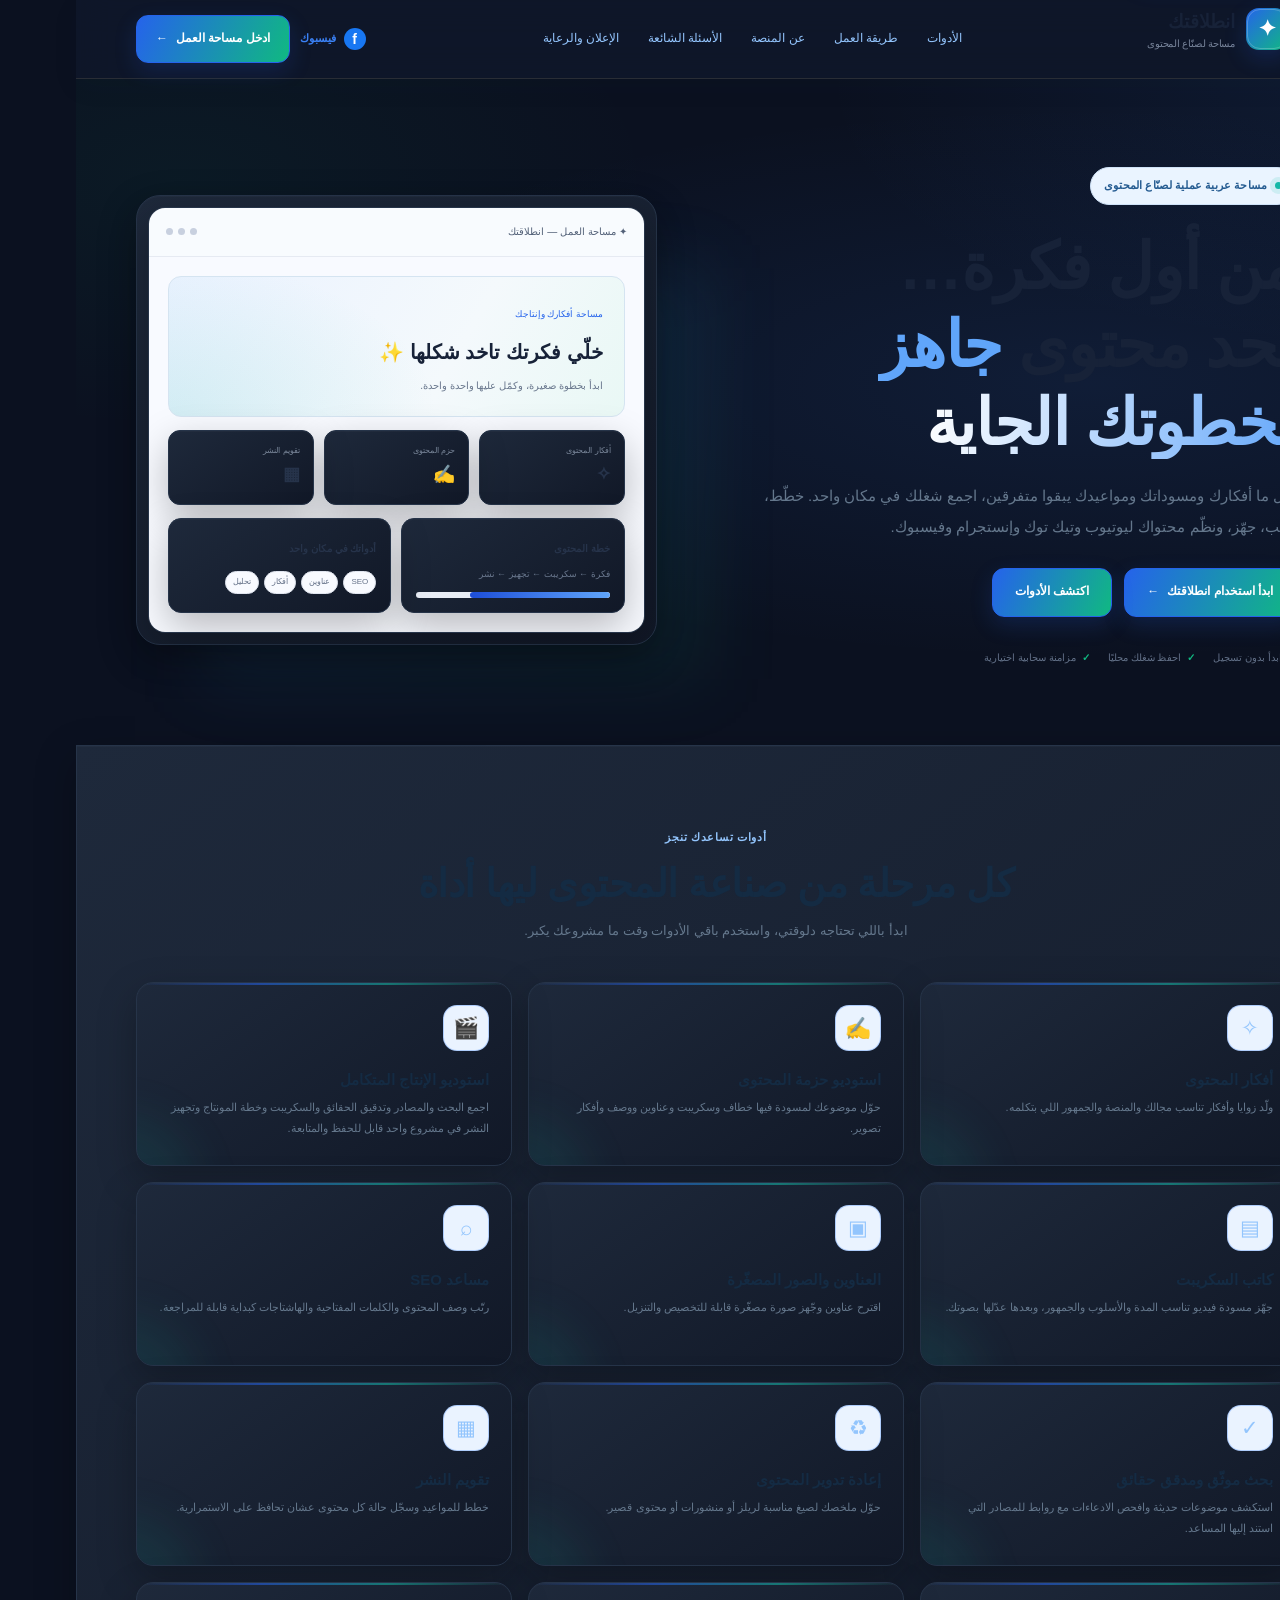
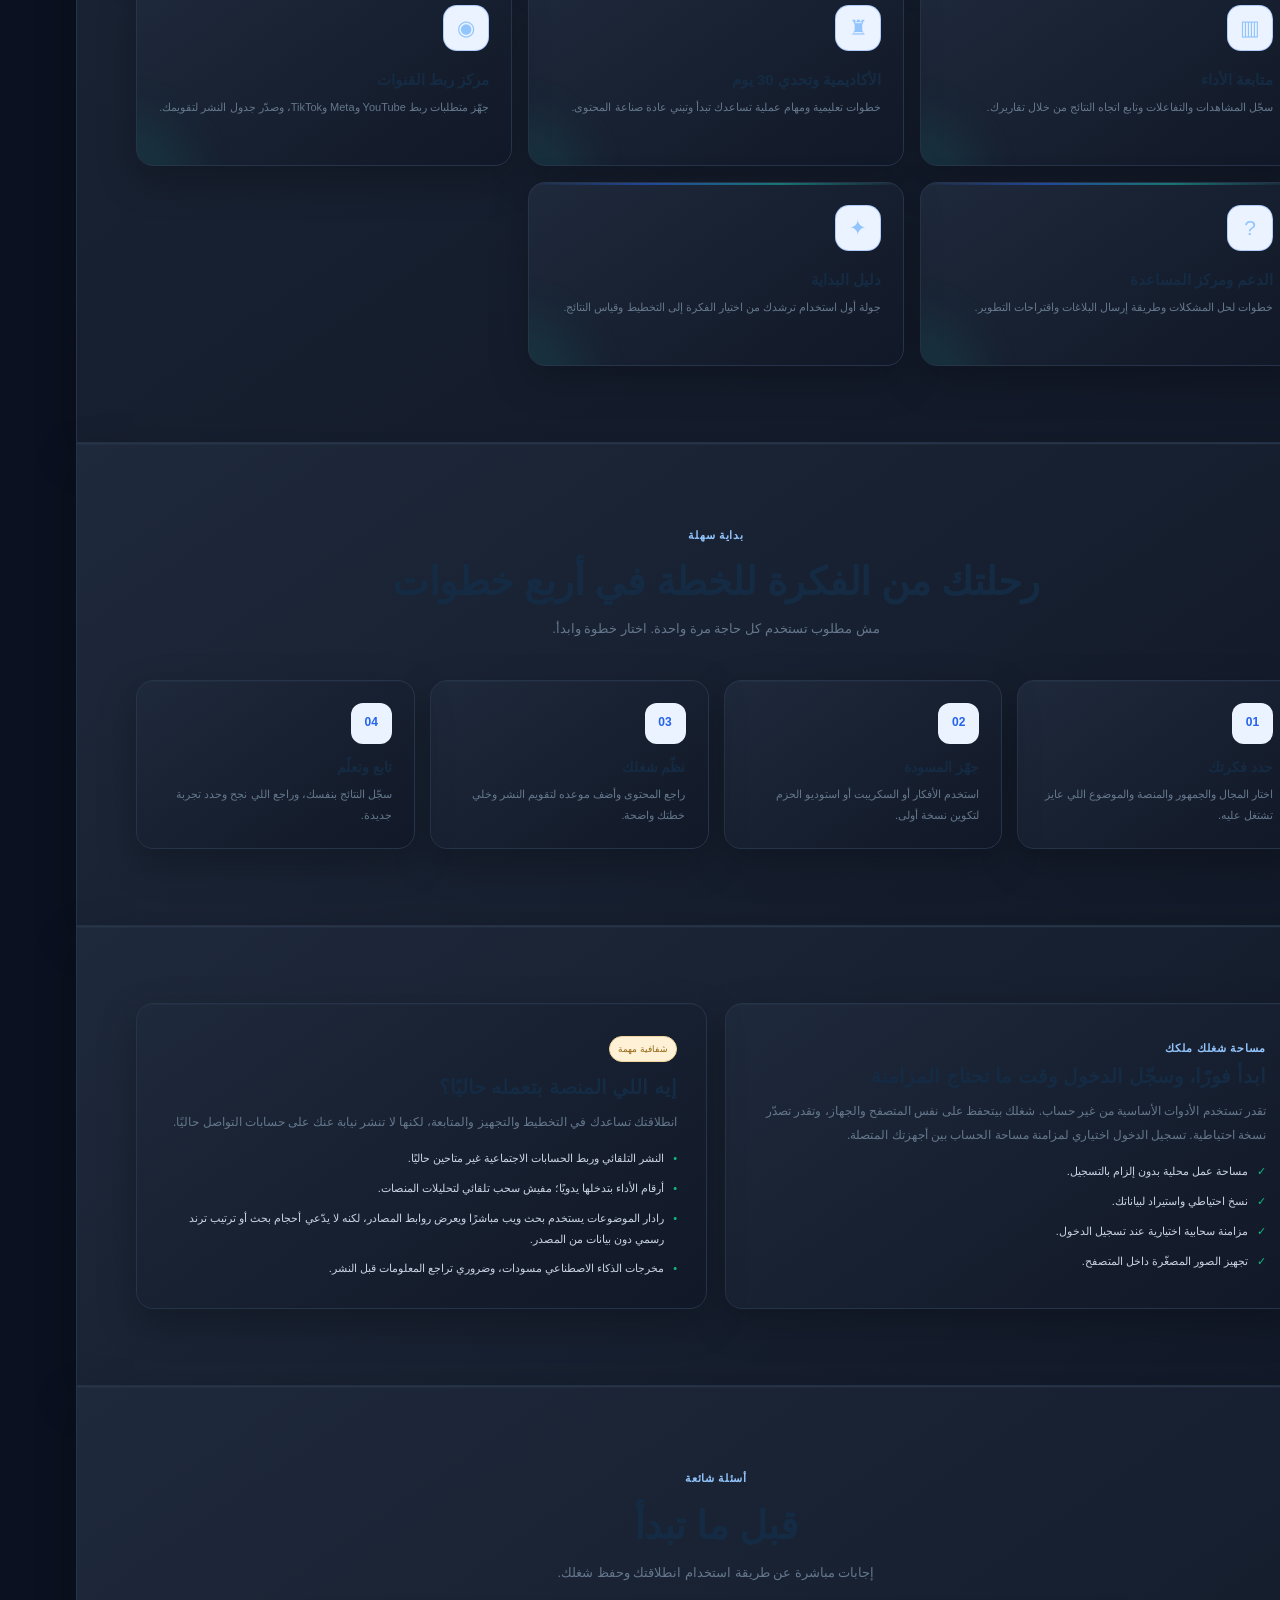
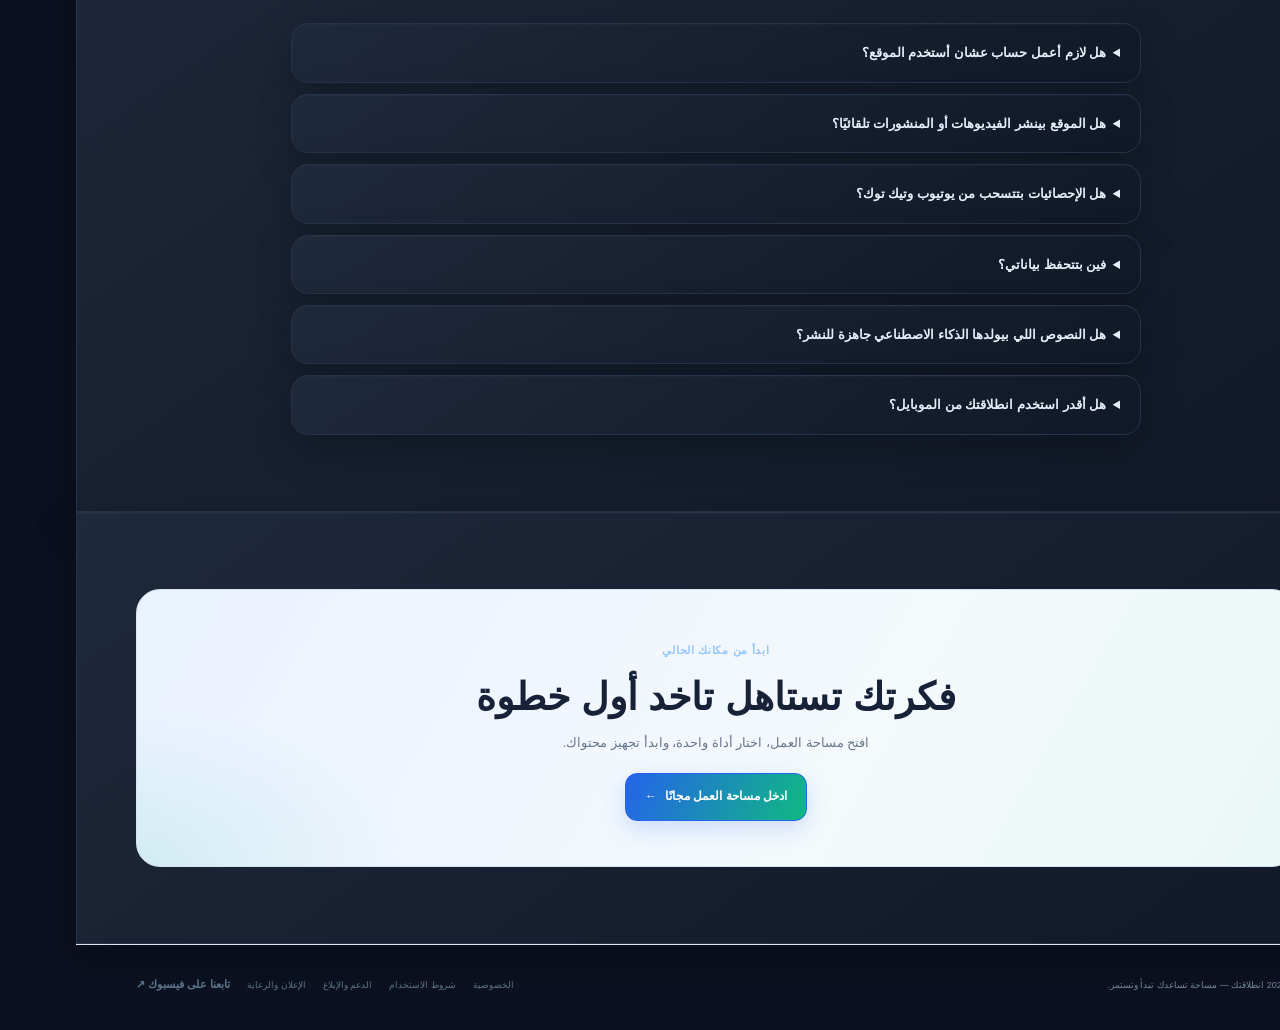
==== index.html @ 11be9b6e "Refresh landing page final blue theme stylesheet" ====
<!doctype html>
<html lang="ar" dir="rtl">
<head>
<meta charset="utf-8">
<meta name="viewport" content="width=device-width,initial-scale=1">
<meta name="theme-color" content="#0B1120">
<meta name="description" content="انطلاقتك منصة وأدوات عربية لصنّاع المحتوى: توليد أفكار يوتيوب وتيك توك، كتابة السكريبتات، تجهيز العناوين وSEO، وتنظيم تقويم النشر ومتابعة الأداء.">
<title>انطلاقتك | أدوات صناعة المحتوى بالعربي لليوتيوب وتيك توك</title>
<link rel="canonical" href="https://sasa-antilaqatuk.github.io/entelaqtak/">
<link rel="icon" type="image/svg+xml" href="./favicon.svg">
<link rel="apple-touch-icon" href="./app-icon.svg">
<link rel="manifest" href="./manifest.webmanifest">
<meta name="robots" content="index,follow,max-image-preview:large">
<meta name="referrer" content="strict-origin-when-cross-origin">
<meta property="og:type" content="website">
<meta property="og:site_name" content="انطلاقتك">
<meta property="og:title" content="انطلاقتك | مساحة واحدة لصناعة محتوى أفضل">
<meta property="og:description" content="من أول فكرة لحد خطة محتوى واضحة — أدوات عربية تساعدك تخطط وتكتب وتنظم شغلك.">
<meta property="og:url" content="https://sasa-antilaqatuk.github.io/entelaqtak/">
<meta property="og:locale" content="ar_AR">
<meta name="twitter:card" content="summary">
<meta name="twitter:title" content="انطلاقتك | مساحة واحدة لصناعة محتوى أفضل">
<meta name="twitter:description" content="خطط، اكتب، جهّز، ونظّم محتواك في مساحة عمل عربية واحدة.">
<script type="application/ld+json">
{
  "@context":"https://schema.org",
  "@type":"SoftwareApplication",
  "name":"انطلاقتك",
  "alternateName":"Entelaqtak",
  "sameAs":["https://www.facebook.com/profile.php?id=61596964071145"],
  "applicationCategory":"MultimediaApplication",
  "operatingSystem":"Any",
  "inLanguage":"ar",
  "url":"https://sasa-antilaqatuk.github.io/entelaqtak/",
  "description":"مساحة عمل عربية لتخطيط المحتوى وكتابة المسودات وتجهيز العناوين وتنظيم النشر ومتابعة الأداء.",
  "featureList":["أفكار المحتوى","استوديو الإنتاج المتكامل","كتابة السكريبتات","استوديو حزم المحتوى","العناوين والصور المصغّرة","مساعد SEO","تقويم النشر","متابعة الأداء","نسخ احتياطية ومزامنة اختيارية","مركز ربط القنوات وإرشادات التكامل","تصدير تقويم المحتوى","دليل بداية تفاعلي ومركز مساعدة"]
}
</script>
<script type="application/ld+json">
{
  "@context":"https://schema.org",
  "@type":"WebSite",
  "name":"انطلاقتك",
  "alternateName":"Entelaqtak",
  "url":"https://sasa-antilaqatuk.github.io/entelaqtak/",
  "inLanguage":"ar",
  "description":"أدوات عربية لصنّاع المحتوى لتخطيط الأفكار وكتابة السكريبتات وتجهيز المحتوى وتنظيم النشر."
}
</script>
<script type="application/ld+json">
{
  "@context": "https://schema.org",
  "@type": "FAQPage",
  "mainEntity": [
    {
      "@type": "Question",
      "name": "هل لازم أعمل حساب عشان أستخدم الموقع؟",
      "acceptedAnswer": {
        "@type": "Answer",
        "text": "لا. تقدر تبدأ باستخدام الأدوات الأساسية بدون تسجيل. الحساب اختياري للمزامنة السحابية."
      }
    },
    {
      "@type": "Question",
      "name": "هل الموقع بينشر الفيديوهات أو المنشورات تلقائيًا؟",
      "acceptedAnswer": {
        "@type": "Answer",
        "text": "لا، النشر التلقائي وربط الحسابات الاجتماعية غير متاحين حاليًا. الموقع يساعدك تجهز المحتوى وتنظم مواعيده، وبعدها تنشر من منصتك بنفسك."
      }
    },
    {
      "@type": "Question",
      "name": "هل الإحصائيات بتتسحب من يوتيوب وتيك توك؟",
      "acceptedAnswer": {
        "@type": "Answer",
        "text": "لا حاليًا. أرقام المشاهدات والتفاعل بتدخلها يدويًا داخل لوحة متابعة الأداء."
      }
    },
    {
      "@type": "Question",
      "name": "فين بتتحفظ بياناتي؟",
      "acceptedAnswer": {
        "@type": "Answer",
        "text": "بدون تسجيل دخول، تُحفظ بيانات مساحة العمل على المتصفح والجهاز الحالي. عند تسجيل الدخول تتاح المزامنة السحابية لمساحة الحساب. احتفظ بنسخة احتياطية دورية."
      }
    },
    {
      "@type": "Question",
      "name": "هل النصوص اللي بيولدها الذكاء الاصطناعي جاهزة للنشر؟",
      "acceptedAnswer": {
        "@type": "Answer",
        "text": "اعتبرها مسودات تساعدك تبدأ. راجع الحقائق والمصادر وخصص الأسلوب قبل النشر."
      }
    },
    {
      "@type": "Question",
      "name": "هل أقدر استخدم انطلاقتك من الموبايل؟",
      "acceptedAnswer": {
        "@type": "Answer",
        "text": "أيوه، الواجهة متجاوبة مع الشاشات الصغيرة، والتطبيق قابل للتثبيت من المتصفح المتوافق."
      }
    }
  ]
}
</script>
<style>
:root{color-scheme:dark;--bg:#0B1120;--surface:#111827;--surface2:#1E293B;--line:#263449;--text:#f2f5fc;--muted:#9aa9bd;--purple:#3B82F6;--mint:#10B981;--blue:#60A5FA;--shadow:0 24px 70px #02061280}
*{box-sizing:border-box}
html{scroll-behavior:smooth;scroll-padding-top:86px}
body{margin:0;background:radial-gradient(900px 500px at 85% -10%,#10B9811a,transparent 65%),radial-gradient(700px 480px at 0 35%,#3B82F618,transparent 70%),var(--bg);color:var(--text);font-family:Tahoma,Arial,sans-serif;line-height:1.8}
a{color:inherit;text-decoration:none}
a:focus-visible,button:focus-visible,summary:focus-visible{outline:2px solid var(--mint);outline-offset:4px}
.skip-link{position:absolute;top:8px;right:8px;z-index:100;padding:10px 14px;border-radius:10px;background:var(--mint);color:#101827;font-weight:800;transform:translateY(-160%);transition:transform .15s}
.skip-link:focus{transform:translateY(0)}

.wrap{width:min(1160px,calc(100% - 40px));margin:auto}
.site-header{position:sticky;top:0;z-index:20;background:#0B1120dd;backdrop-filter:blur(18px);border-bottom:1px solid #ffffff12}
.header-inner{height:76px;display:flex;align-items:center;justify-content:space-between;gap:20px}
.brand{display:flex;align-items:center;gap:11px;font-weight:800;font-size:19px;white-space:nowrap}
.brand-mark{display:grid;place-items:center;width:42px;height:42px;border-radius:14px;background:linear-gradient(135deg,var(--purple),var(--mint));color:#11182a;font-size:22px;box-shadow:0 9px 25px #10B98128}
.brand small{display:block;font-size:10px;color:var(--muted);font-weight:500;margin-top:-5px}
.nav{display:flex;align-items:center;gap:25px;color:#c5cde0;font-size:12px}
.nav a:hover{color:var(--mint)}
.header-actions{display:flex;align-items:center;gap:10px}
.facebook{display:inline-flex;align-items:center;gap:8px;color:#c9c1ff;font-size:11px;font-weight:700;white-space:nowrap}
.facebook-mark{display:grid;place-items:center;width:22px;height:22px;border-radius:50%;background:#1877f2;color:#fff;font:bold 14px Arial}
.btn{display:inline-flex;align-items:center;justify-content:center;gap:8px;border:1px solid transparent;border-radius:12px;padding:12px 19px;font-size:12px;font-weight:800;transition:.2s;cursor:pointer}
.btn-primary{background:linear-gradient(120deg,var(--purple),var(--mint));color:#101827;box-shadow:0 10px 28px #3B82F62b}
.btn-primary:hover{transform:translateY(-2px);filter:brightness(1.06)}
.btn-secondary{border-color:#526080;background:#ffffff08;color:#eef2ff}
.btn-secondary:hover{border-color:var(--mint);background:#10B98110}
.menu-toggle{display:none;border:1px solid var(--line);border-radius:10px;background:#ffffff08;color:white;padding:8px 11px;font-size:18px}
.hero{padding:76px 0 54px}
.hero-grid{display:grid;grid-template-columns:1.05fr .95fr;gap:52px;align-items:center}
.eyebrow{display:inline-flex;align-items:center;gap:8px;padding:6px 11px;border:1px solid #10B98144;background:#10B98110;border-radius:99px;color:#9cebdc;font-size:11px;font-weight:700}
.pulse{width:7px;height:7px;background:var(--mint);border-radius:50%;box-shadow:0 0 0 5px #10B9811d}
h1{font-size:clamp(34px,5vw,58px);line-height:1.28;letter-spacing:-1.2px;margin:19px 0 15px}
h1 span{background:linear-gradient(100deg,#BFDBFE,#10B981);background-clip:text;-webkit-background-clip:text;color:transparent}
.hero-copy{max-width:590px;color:#b8c4d9;font-size:15px;margin:0 0 25px}
.hero-actions{display:flex;gap:11px;flex-wrap:wrap}
.hero-points{display:flex;gap:15px;flex-wrap:wrap;margin-top:22px;color:#aebbd0;font-size:10px}
.hero-points span{display:flex;align-items:center;gap:6px}
.check{color:var(--mint);font-weight:bold}
.preview-shell{position:relative;padding:13px;border:1px solid #7180a044;border-radius:24px;background:linear-gradient(145deg,#ffffff12,#ffffff04);box-shadow:var(--shadow);transform:rotate(-1deg)}
.preview-shell:before{content:"";position:absolute;inset:16% -10% -8% 12%;background:linear-gradient(135deg,#3B82F62b,#3B82F61a);filter:blur(35px);z-index:-1}
.preview-window{overflow:hidden;border:1px solid #435174;border-radius:16px;background:#0e172a}
.preview-top{display:flex;align-items:center;justify-content:space-between;padding:13px 15px;border-bottom:1px solid #ffffff12;color:#c6d0e2;font-size:10px}
.window-dots{display:flex;gap:5px}.window-dots i{width:7px;height:7px;border-radius:50%;background:#64718d}
.preview-content{padding:17px}
.preview-welcome{padding:17px;border:1px solid #7f79d655;border-radius:13px;background:linear-gradient(120deg,#3B82F62b,#3B82F60c)}
.preview-welcome small{color:#bcb3ff;font-size:9px}.preview-welcome b{display:block;font-size:17px;margin:7px 0}.preview-welcome p{color:#b5c2d7;font-size:10px;margin:0}
.preview-stats{display:grid;grid-template-columns:repeat(3,1fr);gap:8px;margin:10px 0}
.preview-stat{border:1px solid #34415e;border-radius:10px;padding:10px;background:#ffffff05}
.preview-stat small{display:block;color:#9daac2;font-size:8px}.preview-stat b{font-size:18px}
.preview-lower{display:grid;grid-template-columns:1fr 1fr;gap:9px}
.preview-card{padding:12px;border:1px solid #34415e;border-radius:11px;background:#ffffff05}
.preview-card b{font-size:10px}.preview-card p{font-size:9px;color:#aab6cc;margin:5px 0 0}
.fake-line{height:6px;background:#293550;border-radius:10px;margin-top:9px;overflow:hidden}.fake-line i{display:block;width:72%;height:100%;background:linear-gradient(90deg,var(--purple),var(--mint));border-radius:10px}
.preview-tags{display:flex;gap:5px;flex-wrap:wrap;margin-top:10px}
.preview-tags span{padding:3px 7px;border:1px solid #495775;border-radius:20px;color:#b7c3d8;font-size:8px}
.section{padding:62px 0}
.section-soft{background:linear-gradient(180deg,transparent,#ffffff04,transparent);border-top:1px solid #ffffff0b;border-bottom:1px solid #ffffff0b}
.section-head{text-align:center;max-width:710px;margin:0 auto 30px}
.kicker{color:#a69bff;font-size:10px;font-weight:800;letter-spacing:.4px}
h2{font-size:clamp(24px,3.5vw,35px);line-height:1.4;margin:7px 0}
.section-head p{color:var(--muted);font-size:12px;margin:7px 0 0}
.features{display:grid;grid-template-columns:repeat(3,1fr);gap:13px}
.feature{min-height:170px;padding:19px;border:1px solid var(--line);border-radius:16px;background:linear-gradient(145deg,#1a2540aa,#121b30);transition:.2s}
.feature:hover{transform:translateY(-3px);border-color:#7782b2}
.feature-icon{width:39px;height:39px;display:grid;place-items:center;border-radius:12px;background:#3B82F620;color:#c2baff;font-size:19px}
.feature h3{font-size:14px;margin:11px 0 4px}
.feature p{font-size:10px;line-height:1.9;color:#aab6cc;margin:0}
.steps{display:grid;grid-template-columns:repeat(4,1fr);gap:12px;counter-reset:step}
.step{padding:19px;border:1px solid var(--line);border-radius:15px;background:#ffffff05;counter-increment:step}
.step:before{content:"0" counter(step);display:grid;place-items:center;width:35px;height:35px;border-radius:10px;background:#10B9811a;color:#8de9d6;font-size:11px;font-weight:800}
.step h3{font-size:13px;margin:11px 0 4px}.step p{font-size:10px;color:var(--muted);margin:0}
.split{display:grid;grid-template-columns:1fr 1fr;gap:18px;align-items:stretch}
.info-panel{padding:25px;border:1px solid var(--line);border-radius:18px;background:linear-gradient(145deg,#1b2742,#121b30)}
.info-panel h3{font-size:17px;margin:0 0 8px}
.info-panel p{font-size:11px;color:#b5c1d6;margin:0 0 13px}
.info-list{display:grid;gap:9px;margin-top:14px}
.info-list div{display:flex;gap:9px;align-items:flex-start;color:#c8d2e2;font-size:10px}
.info-list i{font-style:normal;color:var(--mint)}
.caution{border-color:#3B82F655;background:linear-gradient(145deg,#282348,#151f34)}
.caution .caution-label{display:inline-block;color:#f0d69a;background:#e8b94b18;border:1px solid #e8b94b44;border-radius:30px;padding:4px 8px;font-size:9px;margin-bottom:10px}
.faq{max-width:850px;margin:auto;display:grid;gap:9px}
.faq details{border:1px solid var(--line);border-radius:13px;background:#ffffff05;padding:14px 17px}
.faq summary{font-size:12px;font-weight:800;cursor:pointer}
.faq p{font-size:10px;color:#94A3B8;margin:9px 0 0}
.final-cta{padding:34px;border:1px solid #7e79d866;border-radius:22px;background:radial-gradient(400px 200px at 0 100%,#10B9811f,transparent 70%),linear-gradient(120deg,#28234b,#172640);text-align:center}
.final-cta p{color:#bdc8da;font-size:11px;margin:6px 0 18px}
.footer{padding:25px 0 30px;border-top:1px solid #ffffff12;color:#8997b1;font-size:9px}
.footer-inner{display:flex;justify-content:space-between;align-items:center;gap:15px;flex-wrap:wrap}
.footer-links{display:flex;align-items:center;gap:14px;flex-wrap:wrap}
.footer-links a:hover{color:var(--mint)}
@media(max-width:900px){.hero-grid{gap:27px}.nav{gap:14px}.features{grid-template-columns:repeat(2,1fr)}.steps{grid-template-columns:repeat(2,1fr)}}
@media(max-width:700px){
 .wrap{width:min(100% - 28px,600px)}.header-inner{height:67px}.menu-toggle{display:block}
 .nav{display:none;position:absolute;top:66px;right:14px;left:14px;padding:13px;border:1px solid var(--line);border-radius:14px;background:#111a2eeF;box-shadow:var(--shadow);flex-direction:column;align-items:stretch;gap:0}
 .nav.open{display:flex}.nav a{padding:9px 7px}.header-actions .facebook span:last-child{display:none}
 .hero{padding:45px 0 35px}.hero-grid{grid-template-columns:1fr}.hero-copy{font-size:13px}
 .preview-shell{max-width:540px;width:100%;margin:7px auto 0;transform:none}
 .section{padding:46px 0}.features{grid-template-columns:1fr 1fr;gap:8px}.feature{padding:14px;min-height:165px}
 .split{grid-template-columns:1fr}.final-cta{padding:25px 17px}
}
@media(max-width:430px){.features,.steps{grid-template-columns:1fr}.hero-actions .btn{width:100%}.hero-points{gap:9px}.preview-stats{gap:5px}.preview-stat{padding:8px}.preview-stat b{font-size:15px}}
@media(prefers-reduced-motion:reduce){*,*::before,*::after{scroll-behavior:auto!important;transition-duration:.01ms!important;animation-duration:.01ms!important}}
</style>
 <link rel="stylesheet" href="./design-system.css?v=20261120-dark-blue-4">
</head>
<body>
<a class="skip-link" href="#main-content">تخطي إلى المحتوى الرئيسي</a>
<header class="site-header">
 <div class="wrap header-inner">
  <a class="brand" href="./" aria-label="انطلاقتك - الرئيسية"><span class="brand-mark" aria-hidden="true">✦</span><span>انطلاقتك<small>مساحة لصنّاع المحتوى</small></span></a>
  <nav class="nav" id="siteNav" aria-label="التنقل الرئيسي">
   <a href="#tools">الأدوات</a><a href="#how">طريقة العمل</a><a href="#about">عن المنصة</a><a href="#faq">الأسئلة الشائعة</a><a href="./advertise.html">الإعلان والرعاية</a>
  </nav>
  <div class="header-actions">
   <a class="facebook" href="https://www.facebook.com/profile.php?id=61596964071145" target="_blank" rel="noopener noreferrer" aria-label="تابع انطلاقتك على فيسبوك"><span class="facebook-mark" aria-hidden="true">f</span><span>فيسبوك</span></a>
   <a class="btn btn-primary" href="./workspace.html">ادخل مساحة العمل <span aria-hidden="true">←</span></a>
   <button class="menu-toggle" id="menuToggle" type="button" aria-label="فتح القائمة" aria-expanded="false" aria-controls="siteNav">☰</button>
  </div>
 </div>
</header>

<main id="main-content" tabindex="-1">
<section class="hero">
 <div class="wrap hero-grid">
  <div>
   <div class="eyebrow"><span class="pulse"></span> مساحة عربية عملية لصنّاع المحتوى</div>
   <h1>من أول فكرة…<br>لحد محتوى <span>جاهز لخطوتك الجاية</span></h1>
   <p class="hero-copy">بدل ما أفكارك ومسوداتك ومواعيدك يبقوا متفرقين، اجمع شغلك في مكان واحد. خطّط، اكتب، جهّز، ونظّم محتواك ليوتيوب وتيك توك وإنستجرام وفيسبوك.</p>
   <div class="hero-actions">
    <a class="btn btn-primary" href="./workspace.html">ابدأ استخدام انطلاقتك <span aria-hidden="true">←</span></a>
    <a class="btn btn-secondary" href="#tools">اكتشف الأدوات</a>
   </div>
   <div class="hero-points">
    <span><b class="check">✓</b> ابدأ بدون تسجيل</span>
    <span><b class="check">✓</b> احفظ شغلك محليًا</span>
    <span><b class="check">✓</b> مزامنة سحابية اختيارية</span>
   </div>
  </div>
  <div class="preview-shell" aria-label="معاينة توضيحية لمساحة العمل">
   <div class="preview-window">
    <div class="preview-top"><span>✦ مساحة العمل — انطلاقتك</span><span class="window-dots" aria-hidden="true"><i></i><i></i><i></i></span></div>
    <div class="preview-content">
     <div class="preview-welcome"><small>مساحة أفكارك وإنتاجك</small><b>خلّي فكرتك تاخد شكلها ✨</b><p>ابدأ بخطوة صغيرة، وكمّل عليها واحدة واحدة.</p></div>
     <div class="preview-stats">
      <div class="preview-stat"><small>أفكار المحتوى</small><b>✧</b></div>
      <div class="preview-stat"><small>حزم المحتوى</small><b>✍</b></div>
      <div class="preview-stat"><small>تقويم النشر</small><b>▦</b></div>
     </div>
     <div class="preview-lower">
      <div class="preview-card"><b>خطة المحتوى</b><p>فكرة ← سكريبت ← تجهيز ← نشر</p><div class="fake-line"><i></i></div></div>
      <div class="preview-card"><b>أدواتك في مكان واحد</b><div class="preview-tags"><span>SEO</span><span>عناوين</span><span>أفكار</span><span>تحليل</span></div></div>
     </div>
    </div>
   </div>
  </div>
 </div>
</section>

<section class="section section-soft" id="tools">
 <div class="wrap">
  <div class="section-head"><span class="kicker">أدوات تساعدك تنجز</span><h2>كل مرحلة من صناعة المحتوى ليها أداة</h2><p>ابدأ باللي تحتاجه دلوقتي، واستخدم باقي الأدوات وقت ما مشروعك يكبر.</p></div>
  <div class="features">
   <article class="feature"><span class="feature-icon">✧</span><h3>أفكار المحتوى</h3><p>ولّد زوايا وأفكار تناسب مجالك والمنصة والجمهور اللي بتكلمه.</p></article>
   <article class="feature"><span class="feature-icon">✍</span><h3>استوديو حزمة المحتوى</h3><p>حوّل موضوعك لمسودة فيها خطاف وسكريبت وعناوين ووصف وأفكار تصوير.</p></article>
   <article class="feature"><span class="feature-icon">🎬</span><h3>استوديو الإنتاج المتكامل</h3><p>اجمع البحث والمصادر وتدقيق الحقائق والسكريبت وخطة المونتاج وتجهيز النشر في مشروع واحد قابل للحفظ والمتابعة.</p></article>
   <article class="feature"><span class="feature-icon">▤</span><h3>كاتب السكريبت</h3><p>جهّز مسودة فيديو تناسب المدة والأسلوب والجمهور، وبعدها عدّلها بصوتك.</p></article>
   <article class="feature"><span class="feature-icon">▣</span><h3>العناوين والصور المصغّرة</h3><p>اقترح عناوين وجّهز صورة مصغّرة قابلة للتخصيص والتنزيل.</p></article>
   <article class="feature"><span class="feature-icon">⌕</span><h3>مساعد SEO</h3><p>رتّب وصف المحتوى والكلمات المفتاحية والهاشتاجات كبداية قابلة للمراجعة.</p></article>
   <article class="feature"><span class="feature-icon">✓</span><h3>بحث موثّق ومدقق حقائق</h3><p>استكشف موضوعات حديثة وافحص الادعاءات مع روابط للمصادر التي استند إليها المساعد.</p></article>
   <article class="feature"><span class="feature-icon">♻</span><h3>إعادة تدوير المحتوى</h3><p>حوّل ملخصك لصيغ مناسبة لريلز أو منشورات أو محتوى قصير.</p></article>
   <article class="feature"><span class="feature-icon">▦</span><h3>تقويم النشر</h3><p>خطط للمواعيد وسجّل حالة كل محتوى عشان تحافظ على الاستمرارية.</p></article>
   <article class="feature"><span class="feature-icon">▥</span><h3>متابعة الأداء</h3><p>سجّل المشاهدات والتفاعلات وتابع اتجاه النتائج من خلال تقاريرك.</p></article>
   <article class="feature"><span class="feature-icon">♜</span><h3>الأكاديمية وتحدي 30 يوم</h3><p>خطوات تعليمية ومهام عملية تساعدك تبدأ وتبني عادة صناعة المحتوى.</p></article>
   <article class="feature"><span class="feature-icon">◉</span><h3>مركز ربط القنوات</h3><p>جهّز متطلبات ربط YouTube وMeta وTikTok، وصدّر جدول النشر لتقويمك.</p></article>
   <article class="feature"><span class="feature-icon">?</span><h3>الدعم ومركز المساعدة</h3><p>خطوات لحل المشكلات وطريقة إرسال البلاغات واقتراحات التطوير.</p></article>
   <article class="feature"><span class="feature-icon">✦</span><h3>دليل البداية</h3><p>جولة أول استخدام ترشدك من اختيار الفكرة إلى التخطيط وقياس النتائج.</p></article>
  </div>
 </div>
</section>

<section class="section" id="how">
 <div class="wrap">
  <div class="section-head"><span class="kicker">بداية سهلة</span><h2>رحلتك من الفكرة للخطة في أربع خطوات</h2><p>مش مطلوب تستخدم كل حاجة مرة واحدة. اختار خطوة وابدأ.</p></div>
  <div class="steps">
   <article class="step"><h3>حدد فكرتك</h3><p>اختار المجال والجمهور والمنصة والموضوع اللي عايز تشتغل عليه.</p></article>
   <article class="step"><h3>جهّز المسودة</h3><p>استخدم الأفكار أو السكريبت أو استوديو الحزم لتكوين نسخة أولى.</p></article>
   <article class="step"><h3>نظّم شغلك</h3><p>راجع المحتوى وأضف موعده لتقويم النشر وخلي خطتك واضحة.</p></article>
   <article class="step"><h3>تابع وتعلّم</h3><p>سجّل النتائج بنفسك، وراجع اللي نجح وحدد تجربة جديدة.</p></article>
  </div>
 </div>
</section>

<section class="section section-soft" id="about">
 <div class="wrap split">
  <article class="info-panel">
   <span class="kicker">مساحة شغلك ملكك</span><h3>ابدأ فورًا، وسجّل الدخول وقت ما تحتاج المزامنة</h3>
   <p>تقدر تستخدم الأدوات الأساسية من غير حساب. شغلك بيتحفظ على نفس المتصفح والجهاز، وتقدر تصدّر نسخة احتياطية. تسجيل الدخول اختياري لمزامنة مساحة الحساب بين أجهزتك المتصلة.</p>
   <div class="info-list">
    <div><i>✓</i><span>مساحة عمل محلية بدون إلزام بالتسجيل.</span></div>
    <div><i>✓</i><span>نسخ احتياطي واستيراد لبياناتك.</span></div>
    <div><i>✓</i><span>مزامنة سحابية اختيارية عند تسجيل الدخول.</span></div>
    <div><i>✓</i><span>تجهيز الصور المصغّرة داخل المتصفح.</span></div>
   </div>
  </article>
  <article class="info-panel caution">
   <span class="caution-label">شفافية مهمة</span><h3>إيه اللي المنصة بتعمله حاليًا؟</h3>
   <p>انطلاقتك تساعدك في التخطيط والتجهيز والمتابعة، لكنها لا تنشر نيابة عنك على حسابات التواصل حاليًا.</p>
   <div class="info-list">
    <div><i>•</i><span>النشر التلقائي وربط الحسابات الاجتماعية غير متاحين حاليًا.</span></div>
    <div><i>•</i><span>أرقام الأداء بتدخلها يدويًا؛ مفيش سحب تلقائي لتحليلات المنصات.</span></div>
    <div><i>•</i><span>رادار الموضوعات يستخدم بحث ويب مباشرًا ويعرض روابط المصادر، لكنه لا يدّعي أحجام بحث أو ترتيب ترند رسمي دون بيانات من المصدر.</span></div>
    <div><i>•</i><span>مخرجات الذكاء الاصطناعي مسودات، وضروري تراجع المعلومات قبل النشر.</span></div>
   </div>
  </article>
 </div>
</section>

<section class="section" id="faq">
 <div class="wrap">
  <div class="section-head"><span class="kicker">أسئلة شائعة</span><h2>قبل ما تبدأ</h2><p>إجابات مباشرة عن طريقة استخدام انطلاقتك وحفظ شغلك.</p></div>
  <div class="faq">
   <details><summary>هل لازم أعمل حساب عشان أستخدم الموقع؟</summary><p>لا. تقدر تبدأ باستخدام الأدوات الأساسية بدون تسجيل. الحساب اختياري للمزامنة السحابية.</p></details>
   <details><summary>هل الموقع بينشر الفيديوهات أو المنشورات تلقائيًا؟</summary><p>لا، النشر التلقائي وربط الحسابات الاجتماعية غير متاحين حاليًا. الموقع يساعدك تجهز المحتوى وتنظم مواعيده، وبعدها تنشر من منصتك بنفسك.</p></details>
   <details><summary>هل الإحصائيات بتتسحب من يوتيوب وتيك توك؟</summary><p>لا حاليًا. أرقام المشاهدات والتفاعل بتدخلها يدويًا داخل لوحة متابعة الأداء.</p></details>
   <details><summary>فين بتتحفظ بياناتي؟</summary><p>بدون تسجيل دخول، تُحفظ بيانات مساحة العمل على المتصفح والجهاز الحالي. عند تسجيل الدخول تتاح المزامنة السحابية لمساحة الحساب. احتفظ بنسخة احتياطية دورية.</p></details>
   <details><summary>هل النصوص اللي بيولدها الذكاء الاصطناعي جاهزة للنشر؟</summary><p>اعتبرها مسودات تساعدك تبدأ. راجع الحقائق والمصادر وخصص الأسلوب قبل النشر.</p></details>
   <details><summary>هل أقدر استخدم انطلاقتك من الموبايل؟</summary><p>أيوه، الواجهة متجاوبة مع الشاشات الصغيرة، والتطبيق قابل للتثبيت من المتصفح المتوافق.</p></details>
  </div>
 </div>
</section>

<section class="section">
 <div class="wrap">
  <div class="final-cta">
   <span class="kicker">ابدأ من مكانك الحالي</span>
   <h2>فكرتك تستاهل تاخد أول خطوة</h2>
   <p>افتح مساحة العمل، اختار أداة واحدة، وابدأ تجهيز محتواك.</p>
   <a class="btn btn-primary" href="./workspace.html">ادخل مساحة العمل مجانًا <span aria-hidden="true">←</span></a>
  </div>
 </div>
</section>
</main>

<footer class="footer">
 <div class="wrap footer-inner">
  <span>© <span id="year"></span> انطلاقتك — مساحة تساعدك تبدأ وتستمر.</span>
  <div class="footer-links">
   <a href="./legal.html#privacy">الخصوصية</a>
   <a href="./legal.html#terms">شروط الاستخدام</a>
   <a href="./legal.html#support">الدعم والإبلاغ</a>
   <a href="./advertise.html">الإعلان والرعاية</a>
   <a class="facebook" href="https://www.facebook.com/profile.php?id=61596964071145" target="_blank" rel="noopener noreferrer">تابعنا على فيسبوك ↗</a>
  </div>
 </div>
</footer>

<script>
'use strict';
const menuButton=document.getElementById('menuToggle');
const siteNav=document.getElementById('siteNav');
menuButton.addEventListener('click',()=>{
 const open=siteNav.classList.toggle('open');
 menuButton.setAttribute('aria-expanded',String(open));
 menuButton.setAttribute('aria-label',open?'إغلاق القائمة':'فتح القائمة');
});

 document.addEventListener('keydown',event=>{
  if(event.key==='Escape'&&siteNav.classList.contains('open')){
   siteNav.classList.remove('open');
   menuButton.setAttribute('aria-expanded','false');
   menuButton.setAttribute('aria-label','فتح القائمة');
   menuButton.focus();
  }
 });
siteNav.querySelectorAll('a').forEach(link=>link.addEventListener('click',()=>{
 siteNav.classList.remove('open');
 menuButton.setAttribute('aria-expanded','false');
 menuButton.setAttribute('aria-label','فتح القائمة');
}));
// Supabase confirmation and password-recovery links currently return to the public root URL.
 // Hand auth tokens/errors to the workspace, where the Supabase client can process them.
 const authQuery=new URLSearchParams(window.location.search);
 const authHash=window.location.hash||'';
 const hasAuthCallback=authQuery.has('code')||authQuery.has('token_hash')||authQuery.has('error')||
  /(?:^|[&#])(access_token|refresh_token|token_hash|error|type)=/.test(authHash);
 if(hasAuthCallback){
  const destination=new URL('./workspace.html',window.location.href);
  destination.search=window.location.search;
  destination.hash=authHash;
  window.location.replace(destination.href);
 }
 document.getElementById('year').textContent=String(new Date().getFullYear());
</script>
</body>
</html>
---- design-system.css ----
/* ENTELAQTAK 2027 — Dark Navy / Electric Blue / Emerald visual system */
:root{
 color-scheme:dark;
 --bg:#0B1120;--surface:#121a28;--surface2:#192437;--panel:#141e2e;
 --line:#263449;--text:#F1F5F9;--muted:#94A3B8;
 --accent:#3B82F6;--accent2:#10B981;--purple:#3B82F6;--mint:#10B981;
 --cyan:#60A5FA;--green:#22C55E;--shadow:0 24px 70px #0009;
 --workspace-violet:#3B82F6;--workspace-mint:#10B981;--workspace-border:#30343e;
}
*{scrollbar-color:#414550 #0F172A}
::selection{background:#3B82F666;color:#fff}
body{background-color:#0B1120!important;color:#f5f5f6}
a:focus-visible,button:focus-visible,input:focus-visible,select:focus-visible,textarea:focus-visible,summary:focus-visible{outline:2px solid #60A5FA!important;outline-offset:3px}
button,.btn,.button{transition:transform .18s ease,border-color .18s ease,background .18s ease,filter .18s ease}
button:hover,.btn:hover,.button:hover{filter:brightness(1.08)}
/* Shared surfaces */
.panel,.hero-side,.stat,.feature,.step,.info-panel,.faq details,.card,.section,.preview-shell,.preview-window{
 border-color:#2c3039!important;
 box-shadow:0 12px 38px #0003,inset 0 1px 0 #ffffff08;
}
.btn-primary,.btn:not(.alt):not(.ghost),.button:not(.ghost),.contact{
 background:linear-gradient(115deg,#3B82F6,#1D4ED8)!important;color:#fff!important;
 border:1px solid #93C5FD66!important;box-shadow:0 9px 26px #2563EB2e!important;
}
.btn-secondary,.btn.alt,.btn.ghost,.button.ghost{background:#ffffff08!important;border:1px solid #373b46!important;color:#f0f1f4!important;box-shadow:none!important}
.eyebrow,.kicker,.eyebrow,.crumb:before{color:#93C5FD}
.eyebrow{border-color:#3B82F655}
input:focus,select:focus,textarea:focus{border-color:#3B82F6!important;box-shadow:0 0 0 3px #3B82F622!important}
/* Public landing page */
.site-header{background:#0B1120eF!important;border-bottom-color:#ffffff12!important}
.brand-mark{background:linear-gradient(135deg,#2563EB,#1E40AF)!important;color:#fff!important;box-shadow:0 9px 28px #3B82F633!important}
.nav a:hover,.footer-links a:hover{color:#93C5FD!important}
.hero{background:transparent}
.hero .eyebrow{background:#3B82F612!important;color:#BFDBFE!important;border-color:#3B82F655!important}
.pulse{background:#60A5FA!important;box-shadow:0 0 0 5px #3B82F622!important}
h1 span{background:linear-gradient(100deg,#fff,#60A5FA 75%)!important;background-clip:text!important;-webkit-background-clip:text!important;color:transparent!important}
.preview-shell{background:linear-gradient(145deg,#1E293B,#0d0e12)!important;border-color:#45404a!important;transform:none!important}
.preview-shell:before{background:linear-gradient(135deg,#3B82F630,#1E40AF20)!important}
.preview-window{background:#0d0e12!important;border-color:#393d47!important}
.preview-welcome{background:linear-gradient(120deg,#3B82F62b,#ffffff04)!important;border-color:#3B82F655!important}
.preview-welcome small{color:#BFDBFE!important}
.preview-stat,.preview-card{background:#172033!important;border-color:#30343e!important}
.fake-line i{background:linear-gradient(90deg,#1D4ED8,#60A5FA)!important}
.feature{background:linear-gradient(145deg,#1E293B,#101115)!important}
.feature:hover,.step:hover{border-color:#3B82F688!important;box-shadow:0 15px 36px #0006!important}
.feature-icon{background:#3B82F61c!important;color:#93C5FD!important}
.step:before{background:#3B82F620!important;color:#BFDBFE!important}
.info-panel{background:linear-gradient(145deg,#191b22,#111827)!important}
.caution{background:linear-gradient(145deg,#172554,#141419)!important;border-color:#1E40AF!important}
.final-cta{background:radial-gradient(420px 210px at 0 100%,#3B82F625,transparent 72%),linear-gradient(120deg,#172554,#1E293B)!important;border-color:#1D4ED8!important}
.footer{border-color:#ffffff15!important}
/* Workspace application */
.app{background:transparent}
.sidebar{background:linear-gradient(180deg,#111827f7,#0F172Af8)!important;border-left:1px solid #2d3038!important;box-shadow:12px 0 42px #0003}
.brandmark{background:linear-gradient(135deg,#2563EB,#1E40AF)!important;color:#fff!important;box-shadow:0 8px 26px #3B82F630!important}
.nav button{color:#b5b8c1!important}
.nav button i{color:#93C5FD!important;background:#3B82F612!important;border-color:#3B82F622!important}
.nav button:hover{background:#3B82F612!important;border-color:#3B82F633!important}
.nav button.active{background:linear-gradient(100deg,#3B82F628,#3B82F60c)!important;border-color:#3B82F666!important;box-shadow:inset -3px 0 0 #2563EB,0 8px 22px #0004!important}
.nav button.active i{background:#3B82F622!important;color:#BFDBFE!important;border-color:#3B82F655!important}
.navlabel,.nav .nav-group-label{color:#8c909b!important;border-color:#292d35!important}
.side-note{background:#1E293B!important;border-color:#30343e!important}
.main{background:transparent}
.top{background:#111827eF!important;border-color:#30343e!important;box-shadow:0 12px 34px #0005!important}
.crumb{color:#a3a7b1!important}
.crumb:before{background:#2563EB!important;box-shadow:0 0 10px #3B82F666!important}
.toptitle{color:#fff}
.pill,.enhance-pill{background:#ffffff08!important;border-color:#353943!important;color:#c5c8d0!important}
.tool-search{background:#0F172A!important;border-color:#343842!important}
.hero-main{background:radial-gradient(360px 230px at 0 100%,#3B82F628,transparent 75%),linear-gradient(120deg,#172554,#191a20 65%,#172033)!important;border-color:#2563EB!important}
.hero-main h1 span{background:linear-gradient(100deg,#fff,#93C5FD)!important;background-clip:text!important;-webkit-background-clip:text!important;color:transparent!important}
.hero-side,.panel{background:linear-gradient(145deg,#1E293B,#111827)!important;border-color:#30343e!important}
.stat{background:linear-gradient(145deg,#1E293B,#111827)!important;border-color:#30343e!important}
.statico,.quick button em{background:#3B82F61c!important;color:#93C5FD!important;border-color:#3B82F633!important}
.quick button{background:linear-gradient(145deg,#1E293B,#111827)!important;border-color:#30343e!important}
.quick button:hover{border-color:#3B82F677!important;box-shadow:0 12px 28px #0006!important}
.field input,.field select,.field textarea,.control,.focusrow input{background:#0F172A!important;border-color:#353943!important;color:#f5f5f6!important}
.result{background:linear-gradient(145deg,#101216,#0F172A)!important;border-color:#414650!important}
.idea,.saveditem,.calendaritem,.metric,.challenge label{background:#1E293B!important;border-color:#30343e!important}
.datebox{background:#3B82F61b!important;border-color:#3B82F644!important}
.focuspanel{background:radial-gradient(360px 150px at 0 100%,#3B82F622,transparent 75%),linear-gradient(120deg,#172554,#1E293B)!important;border-color:#1E40AF!important}
.bar span,.barfill{background:linear-gradient(90deg,#1D4ED8,#60A5FA)!important}
.toast{background:#f5f5f6!important;color:#15161a!important}
@media(max-width:760px){
 .sidebar{background:#0F172Af7!important;border-top:1px solid #353943!important}
 #nav button.active{background:#3B82F622!important;border-color:#3B82F655!important;box-shadow:inset 0 2px 0 #2563EB!important}
 .top{background:#111827!important}
}
/* Admin console */
body:has(.wrap .topbar){background:radial-gradient(900px 480px at 90% -10%,#3B82F61c,transparent 65%),#0B1120!important}
.topbar .brandmark{background:linear-gradient(135deg,#2563EB,#1E40AF)!important;color:white!important}
.card{background:linear-gradient(145deg,#1E293B,#111827)!important;border-color:#30343e!important}
.metrics .metric{background:linear-gradient(145deg,#1E293B,#111827)!important}
.barfill{background:linear-gradient(90deg,#1D4ED8,#60A5FA)!important}
input,select{background:#0F172A!important;border-color:#353943!important;color:#f5f5f6!important}
.status.ok{border-color:#28664e!important}
/* Legal and partnership pages */
body:has(main .section),body:has(main .grid){background:radial-gradient(850px 420px at 84% -12%,#3B82F61c,transparent 65%),#0B1120!important}
header:has(.top .brand),header:has(.brand){border-bottom-color:#292d35!important}
main .section,main>header,main .card,main .note{background:linear-gradient(145deg,#1E293B,#111827)!important;border-color:#30343e!important}
main .notice{background:#3B82F612!important;border-color:#3B82F655!important;color:#BFDBFE!important}
main h2{color:#BFDBFE}
main a{color:#BFDBFE}
@media(prefers-reduced-motion:reduce){*,*::before,*::after{scroll-behavior:auto!important;animation-duration:.01ms!important;transition-duration:.01ms!important}}


/* ─────────────────────────────────────────────────────────────
   VISUAL EXPERIENCE 2.0 — stronger hierarchy, depth and polish
   No application markup or business logic is changed here.
   ───────────────────────────────────────────────────────────── */
:root{
 --ui-card:#1E293B;--ui-card-raised:#243247;--ui-border:#30343e;
 --ui-glow:rgba(59,130,246,.22);--ui-radius-xl:24px;
}
html{scroll-padding-top:100px}
body{
 background-image:
  radial-gradient(900px 520px at 94% -12%,rgba(59,130,246,.13),transparent 62%),
  radial-gradient(680px 500px at -8% 38%,rgba(37,99,235,.10),transparent 68%),
  linear-gradient(rgba(255,255,255,.018) 1px,transparent 1px),
  linear-gradient(90deg,rgba(255,255,255,.018) 1px,transparent 1px)!important;
 background-size:auto,auto,42px 42px,42px 42px!important;
 background-attachment:fixed!important;
}
.wrap{max-width:1240px}
.site-header{
 border-bottom:1px solid rgba(255,255,255,.09)!important;
 box-shadow:0 12px 38px rgba(0,0,0,.18);
}
.header-inner{min-height:78px}
.brand{letter-spacing:-.2px}
.brand-mark{border-radius:13px!important;position:relative;overflow:hidden}
.brand-mark:after,.brandmark:after{
 content:"";position:absolute;inset:1px;border-radius:inherit;
 border:1px solid rgba(255,255,255,.22);pointer-events:none;
}
.nav a{padding:8px 11px;border-radius:10px;transition:background .18s,color .18s}
.nav a:hover{background:rgba(59,130,246,.10)}
.header-actions .btn{min-height:43px;padding-inline:19px}
.menu-toggle{border-color:#3a3e48!important;background:#1E293B!important}
.hero{padding-top:88px;padding-bottom:72px;position:relative;isolation:isolate}
.hero:before{
 content:"";position:absolute;z-index:-1;inset:20px -6vw 0;
 background:radial-gradient(ellipse at 76% 44%,rgba(59,130,246,.105),transparent 54%);
 pointer-events:none;
}
.hero-grid{gap:clamp(30px,5vw,72px)}
.hero-grid>div:first-child{position:relative}
.hero .eyebrow{padding:8px 13px;letter-spacing:.15px}
h1{letter-spacing:-1.35px}
.hero h1{font-size:clamp(38px,5.2vw,64px);line-height:1.22;margin:23px 0 19px}
.hero-copy{font-size:15px;line-height:2.05;max-width:560px;color:#bfc1c9}
.hero-actions{gap:12px}
.hero-actions .btn{min-height:49px;padding-inline:22px;border-radius:13px}
.hero-points{gap:18px;margin-top:26px}
.hero-points span{padding:6px 0}
.preview-shell{
 padding:11px!important;border-radius:25px!important;
 background:linear-gradient(145deg,#292b33,#111216)!important;
 box-shadow:0 28px 75px rgba(0,0,0,.52),0 0 0 1px rgba(255,255,255,.025)!important;
}
.preview-window{border-radius:17px!important}
.preview-top{padding:15px 17px!important;background:#111827}
.preview-content{padding:19px!important}
.preview-welcome{padding:21px!important;min-height:125px}
.preview-welcome b{font-size:20px!important}
.preview-stats{gap:10px!important;margin:13px 0!important}
.preview-stat{padding:13px!important;border-radius:12px!important}
.preview-lower{gap:10px!important}
.preview-card{padding:14px!important;border-radius:13px!important}
.section{padding-top:76px;padding-bottom:76px}
.section-head{margin-bottom:38px}
.kicker{font-size:11px!important;letter-spacing:.7px}
.section-head h2{font-size:clamp(27px,3.5vw,39px);letter-spacing:-.5px}
.section-head p{font-size:13px;line-height:1.9}
.features{gap:16px}
.feature{
 min-height:184px!important;padding:22px!important;border-radius:19px!important;
 position:relative;overflow:hidden;
 background:linear-gradient(145deg,#1E293B,#111827)!important;
 transition:transform .22s ease,border-color .22s ease,box-shadow .22s ease!important;
}
.feature:before{
 content:"";position:absolute;inset:0 0 auto;height:2px;
 background:linear-gradient(90deg,transparent,#2563EB,transparent);
 opacity:.55;
}
.feature:after{
 content:"";position:absolute;width:150px;height:150px;left:-90px;bottom:-100px;
 border-radius:50%;background:rgba(59,130,246,.10);filter:blur(22px);
 pointer-events:none;
}
.feature:hover{transform:translateY(-5px)!important;border-color:#3B82F688!important;box-shadow:0 20px 42px rgba(0,0,0,.38)!important}
.feature-icon{width:46px!important;height:46px!important;border-radius:14px!important;font-size:21px!important;background:linear-gradient(145deg,#3B82F62e,#3B82F60b)!important;border:1px solid #3B82F635}
.feature h3{font-size:15px!important;margin-top:15px!important}
.feature p{font-size:11px!important;line-height:1.95!important}
.steps{gap:15px}
.step{padding:22px!important;border-radius:18px!important;background:linear-gradient(145deg,#1E293B,#111827)!important}
.step:before{width:41px;height:41px;border-radius:12px;font-size:12px}
.step h3{font-size:14px}
.step p{font-size:11px;line-height:1.9}
.info-panel{padding:29px!important;border-radius:21px!important}
.info-panel h3{font-size:20px!important;line-height:1.5}
.info-panel p{font-size:12px!important;line-height:2}
.info-list div{font-size:11px!important;line-height:1.9}
.faq{gap:11px}
.faq details{padding:17px 20px!important;border-radius:15px!important;transition:border-color .2s,background .2s}
.faq details[open]{border-color:#3B82F670!important;background:#3B82F609!important}
.faq summary{font-size:13px!important}
.faq p{font-size:11px!important;line-height:1.95}
.final-cta{padding:45px 25px!important;border-radius:25px!important;position:relative;overflow:hidden}
.final-cta h2{font-size:clamp(26px,4vw,38px)}
.final-cta p{font-size:13px;line-height:1.9}
.footer{padding-top:30px;padding-bottom:35px}
.footer-inner{gap:20px}
.footer-links{gap:17px}

/* Workspace shell — stronger product dashboard */
.app{grid-template-columns:278px minmax(0,1fr)!important}
.sidebar{padding:24px 17px!important}
.brand{padding:0 8px 20px!important}
.brandmark{width:46px!important;height:46px!important;border-radius:15px!important}
.brand strong{font-size:21px!important}
.brand small{font-size:10px!important}
.workspace-card{
 padding:17px!important;margin:0 0 18px;border-radius:18px!important;
 background:
  radial-gradient(180px 120px at 0 0,#60A5FA1f,transparent 75%),
  linear-gradient(145deg,#172554,#1E293B 75%)!important;
 border:1px solid #2563EB!important;box-shadow:0 14px 35px #0005,inset 0 1px 0 #ffffff12!important;
}
.workspace-card-top{margin-bottom:14px}
.workspace-mark{background:linear-gradient(135deg,#2563EB,#1E40AF)!important;color:#fff!important}
.workspace-live{color:#BFDBFE!important}
.workspace-start{
 width:100%;min-height:41px;border:1px solid #3B82F677!important;
 border-radius:11px!important;background:linear-gradient(110deg,#3B82F6,#1D4ED8)!important;
 color:white!important;font-weight:800!important;box-shadow:0 8px 20px #3B82F628!important;
}
.workspace-card-meta{color:#a9aab2!important}
.nav{gap:7px!important}
.nav button{
 min-height:46px!important;padding:8px 10px!important;border-radius:12px!important;
 font-size:11px!important;gap:10px!important;
}
.nav button i{
 width:31px!important;height:31px!important;flex-basis:31px!important;
 border-radius:10px!important;background:#ffffff08!important;
 border-color:#ffffff0c!important;font-size:16px!important;
}
.nav .nav-group-label{margin-top:12px!important;padding-top:12px!important}
.side-note{padding:15px!important;border-radius:15px!important;line-height:1.9!important}
.main{max-width:1740px!important;padding-inline:clamp(18px,3vw,44px)!important}
.top{
 top:12px!important;padding:13px 17px!important;border-radius:16px!important;
 background:rgba(17,19,24,.91)!important;backdrop-filter:blur(20px)!important;
}
.toptitle{font-size:21px!important}
.tool-search{height:42px!important;border-radius:12px!important}
.social-top-link,.theme-toggle{border-radius:11px!important}
.view.active{animation:premiumEnter .25s ease both}
@keyframes premiumEnter{from{opacity:0;transform:translateY(7px)}to{opacity:1;transform:translateY(0)}}
.hero{gap:16px!important}
.hero-main{
 min-height:270px!important;padding:clamp(23px,3vw,36px)!important;
 border-radius:22px!important;position:relative;isolation:isolate;
}
.hero-main:before{
 content:"";position:absolute;z-index:-1;inset:0;
 background:linear-gradient(120deg,transparent 40%,rgba(255,255,255,.025));
 pointer-events:none;
}
.hero-main h1{font-size:clamp(30px,3.7vw,46px)!important;line-height:1.28!important}
.hero-main p{font-size:13px!important;line-height:2.05!important;color:#c6c7ce!important}
.hero-side{border-radius:19px!important;padding:21px!important}
.hero-side h3{font-size:18px!important}
.stats{gap:13px!important}
.stat{min-height:122px!important;padding:17px!important;border-radius:17px!important;position:relative;overflow:hidden}
.stat:after{
 content:"";position:absolute;inset:auto auto -54px -42px;width:130px;height:130px;
 border-radius:50%;background:#3B82F60c;filter:blur(7px);pointer-events:none;
}
.stattop{font-size:11px!important}
.statico{width:39px!important;height:39px!important;border-radius:12px!important}
.stat strong{font-size:27px!important}
.sectionrow{margin:27px 0 14px!important}
.sectionrow h2{font-size:17px!important}
.quick{gap:13px!important}
.quick button{
 min-height:140px!important;padding:18px!important;border-radius:17px!important;
 position:relative;overflow:hidden;
}
.quick button:after{
 content:"";position:absolute;inset:auto auto -55px -45px;width:115px;height:115px;
 border-radius:50%;background:#3B82F612;filter:blur(15px);pointer-events:none;
}
.quick button b{font-size:13px!important}
.quick button p{font-size:11px!important;line-height:1.9}
.panel,.hero-side,.enhance-card,#view-settings .card{
 border-radius:18px!important;padding:20px!important;
}
.panel h3,.enhance-card h3{font-size:15px!important}
.field label{font-size:11px!important}
.field input,.field select,.field textarea,.control{border-radius:11px!important;padding:12px!important;font-size:12px!important}
.btn{border-radius:11px!important}
.result{border-radius:14px!important;padding:16px!important;line-height:2!important}
.start-path{
 border:1px solid #3b343a!important;border-radius:21px!important;
 background:radial-gradient(440px 210px at 100% 0,#3B82F614,transparent 76%),linear-gradient(135deg,#1b1d23,#111827)!important;
 box-shadow:0 16px 38px #0004,inset 0 1px 0 #ffffff0a;
}
.start-path-heading h2{font-size:21px!important}
.start-path-heading p{font-size:11px;line-height:1.9}
.start-step{
 background:linear-gradient(145deg,#202127,#172033)!important;
 border-color:#373943!important;border-radius:16px!important;
 transition:transform .2s,border-color .2s,box-shadow .2s!important;
}
.start-step:hover{transform:translateY(-4px)!important;border-color:#3B82F688!important;box-shadow:0 12px 25px #0005!important}
.start-step-number{background:#3B82F61c!important;color:#BFDBFE!important;border:1px solid #3B82F636}
.start-step-cta{color:#BFDBFE!important}
.start-guide-button{border-color:#3B82F666!important;color:#BFDBFE!important}
.challenge-hero,.focuspanel{border-radius:20px!important}
.calendaritem,.saveditem,.idea{border-radius:13px!important}
.mobilebar{backdrop-filter:blur(16px)}
.toast{border:1px solid #30343e;box-shadow:0 12px 34px #0006!important}

/* Admin page */
.wrap:has(.topbar){max-width:1560px}
.topbar{padding:15px 19px;border:1px solid #30343e;border-radius:19px;background:#111827ed;box-shadow:0 14px 38px #0004}
.topbar .brand h1{font-size:22px}
.card.login{border-radius:21px;padding:25px}
.metrics .metric{min-height:140px;border-radius:17px}
.metrics .metric strong{font-size:34px}
.section-grid>.card{border-radius:18px}
.tablewrap{border-radius:14px}
th{background:#1c1e25!important}
tbody tr:hover{background:#3B82F60c!important}

/* Other information pages */
body:has(.top .brand) main .section,body:has(.top .brand) main>header{border-radius:20px!important;padding:26px!important}
body:has(.top .brand) main .section h2{font-size:21px!important}
body:has(.top .brand) main .section p,body:has(.top .brand) main .section li{line-height:2}
@media(max-width:1050px){
 .app{grid-template-columns:238px minmax(0,1fr)!important}
 .hero-grid{gap:28px}
}
@media(max-width:900px){
 body:has(.site-header) .hero{padding-top:64px;padding-bottom:52px}
 .hero-grid{gap:28px}
 .main{padding-inline:20px!important}
}
@media(max-width:760px){
 body:has(.site-header) .hero{padding:49px 0 39px}
 .app .hero{padding:0!important}
 .app .hero:before{display:none}
 .hero-grid{gap:24px}
 .hero h1{font-size:clamp(35px,9vw,48px)}
 .hero-points{gap:8px 14px}
 .section{padding:48px 0}
 .features{gap:10px}
 .feature{min-height:170px!important;padding:15px!important}
 .feature h3{font-size:13px!important}
 .feature p{font-size:10px!important}
 .steps{gap:9px}
 .step{padding:15px!important}
 .info-panel{padding:19px!important}
 .final-cta{padding:30px 17px!important}
 .app{display:block!important}
 .sidebar{padding:7px 8px calc(8px + env(safe-area-inset-bottom))!important}
 .main{padding:15px 13px 112px!important}
 .top{position:relative!important;top:auto!important;padding:10px 11px!important}
 .toptitle{font-size:17px!important}
 .workspace-card{display:none!important}
 .nav{gap:4px!important}
 #nav button{flex:0 0 72px;min-width:72px;min-height:58px!important;font-size:9px!important}
 #nav button i{width:auto!important;height:auto!important;flex-basis:auto!important}
 .hero{grid-template-columns:1fr!important}
 .hero-main{min-height:230px!important;padding:20px!important}
 .hero-side{min-height:175px}
 .stats{gap:8px!important}
 .stat{min-height:108px!important;padding:12px!important}
 .stat strong{font-size:22px!important}
 .quick{gap:8px!important}
 .quick button{min-height:125px!important;padding:13px!important}
 .panel{padding:15px!important}
 .start-path{padding:14px!important}
 .topactions{gap:5px}
 .tool-search{width:clamp(120px,39vw,190px)!important}
 .social-top-link{padding:6px 8px}
}
@media(max-width:430px){
 .features,.steps{grid-template-columns:1fr!important}
 .feature{min-height:0!important}
 .hero-actions .btn{width:100%}
 .preview-stats{gap:5px!important}
 .preview-stat{padding:9px!important}
 .topactions .social-top-link:not(.workspace-home-link){display:none}
}
@media(prefers-reduced-motion:reduce){
 .view.active{animation:none}
 .feature:hover,.start-step:hover{transform:none!important}
}

/* PRODUCTION STUDIO — unified project lifecycle */
.prod-head{display:flex;align-items:flex-end;justify-content:space-between;gap:16px;margin:7px 0 20px}
.prod-head h1{font-size:clamp(25px,3vw,36px);margin:5px 0;color:#f7f7f8;line-height:1.35}
.prod-head>div>p{font-size:11px;color:#aeb1ba;margin:4px 0 0}
.prod-live{display:inline-flex;align-items:center;gap:8px;padding:8px 12px;border:1px solid #65d6a544;border-radius:30px;background:#65d6a510;color:#a4e7c4;font-size:10px;white-space:nowrap}
.prod-live i{display:block;width:7px;height:7px;border-radius:50%;background:#65d6a5;box-shadow:0 0 0 4px #65d6a522}
.prod-layout{display:grid;grid-template-columns:minmax(240px,300px) minmax(0,1fr);gap:16px;align-items:start}
.prod-library,.prod-panel,.prod-form-card,.prod-create-hero,.prod-project-banner{border:1px solid #30343e;border-radius:19px;background:linear-gradient(145deg,#1E293B,#111827);box-shadow:0 14px 34px #0004,inset 0 1px 0 #ffffff08}
.prod-library{padding:17px;position:sticky;top:90px}
.prod-library-top{display:flex;justify-content:space-between;align-items:center;gap:10px;margin-bottom:13px}
.prod-library-top h2{font-size:17px;margin:3px 0}
.prod-library-top>strong{display:grid;place-items:center;min-width:34px;height:34px;border:1px solid #3B82F655;border-radius:11px;background:#3B82F619;color:#BFDBFE;font-size:12px}
.prod-kicker{font-size:9px;color:#93C5FD;font-weight:900;letter-spacing:1px}
.prod-project-list{display:grid;gap:7px;max-height:460px;overflow:auto}
.prod-project-item{display:flex;align-items:center;gap:9px;width:100%;padding:11px;border:1px solid #30343e;border-radius:12px;background:#ffffff04;color:#f0f0f2;text-align:right}
.prod-project-item:hover,.prod-project-item.is-active{background:#3B82F612;border-color:#3B82F677}
.prod-project-icon{display:grid;place-items:center;flex:none;width:32px;height:32px;border-radius:10px;background:#3B82F61a;color:#93C5FD;font-size:12px}
.prod-project-info{display:grid;gap:3px;min-width:0;flex:1}
.prod-project-info strong{font-size:11px;overflow:hidden;text-overflow:ellipsis;white-space:nowrap}
.prod-project-info small{font-size:9px;color:#9fa3ad}
.prod-project-arrow{color:#93C5FD}
.prod-library-foot,.prod-privacy{font-size:9px;line-height:1.9;color:#9296a0;margin:14px 0 0}
.prod-create-wrap{display:grid;gap:14px;min-width:0}
.prod-create-hero{position:relative;overflow:hidden;padding:25px;background:radial-gradient(440px 220px at 0 100%,#3B82F623,transparent 75%),linear-gradient(125deg,#28171d,#191a20 70%)}
.prod-create-hero:after{content:"";position:absolute;width:190px;height:190px;left:-85px;top:-100px;border:1px solid #93C5FD1b;border-radius:50%;box-shadow:0 0 0 20px #93C5FD07,0 0 0 42px #93C5FD05}
.prod-create-hero h2{font-size:clamp(21px,2.6vw,30px);margin:7px 0 5px}
.prod-create-hero p{font-size:11px;line-height:1.9;color:#c1c1c8;margin:0;max-width:630px}
.prod-path-mini{display:flex;align-items:center;gap:9px;flex-wrap:wrap;margin-top:20px}
.prod-path-mini span{padding:6px 10px;border:1px solid #ffffff1b;border-radius:9px;background:#ffffff08;color:#f4c4c9;font-size:10px}
.prod-path-mini i{font-style:normal;color:#93C5FD;font-size:12px}
.prod-form-card{padding:22px}
.prod-form-title{display:flex;align-items:center;gap:11px;margin-bottom:17px}
.prod-form-title>span{display:grid;place-items:center;width:41px;height:41px;border-radius:13px;background:#3B82F620;color:#BFDBFE;font-size:21px}
.prod-form-title h3{font-size:16px;margin:0}
.prod-form-title p{font-size:10px;color:#9fa3ad;margin:3px 0 0}
.prod-fields{display:grid;grid-template-columns:repeat(2,minmax(0,1fr));gap:11px}
.prod-fields label{display:grid;gap:6px;min-width:0;font-size:10px;color:#c4c5cb}
.prod-fields input,.prod-fields select,.prod-fields textarea,.prod-panel textarea{width:100%;min-width:0;border:1px solid #363a44;border-radius:10px;background:#0F172A;color:#f5f5f6;padding:11px 12px;font:inherit;font-size:11px;outline:none}
.prod-fields textarea,.prod-panel textarea{line-height:1.9;resize:vertical}
.prod-fields input:focus,.prod-fields select:focus,.prod-fields textarea:focus,.prod-panel textarea:focus{border-color:#f05c6d;box-shadow:0 0 0 3px #3B82F61c}
.prod-fields select option{background:#111827}
.prod-field-wide{grid-column:1/-1}
.prod-primary,.prod-secondary,.prod-danger,.prod-mini{display:inline-flex;align-items:center;justify-content:center;gap:8px;min-height:38px;padding:9px 13px;border-radius:10px;font:inherit;font-size:10px;font-weight:800;cursor:pointer;transition:.18s}
.prod-primary{background:linear-gradient(115deg,#3B82F6,#1D4ED8);border:1px solid #93C5FD66;color:white;box-shadow:0 7px 20px #3B82F625}
.prod-primary:hover{transform:translateY(-1px);filter:brightness(1.08)}
.prod-primary:disabled{opacity:.6;cursor:wait;transform:none}
.prod-secondary,.prod-mini{background:#ffffff08;border:1px solid #393d47;color:#e5e5e9}
.prod-secondary:hover,.prod-mini:hover{border-color:#3B82F688;color:#BFDBFE}
.prod-danger{border:1px solid #984451;background:#3B82F614;color:#BFDBFE}
.prod-form-card>.prod-primary{width:100%;margin-top:16px;min-height:45px;font-size:11px}
.prod-head-actions{display:flex;gap:8px;flex-wrap:wrap}
.prod-project-banner{display:grid;grid-template-columns:auto minmax(120px,1fr);align-items:center;gap:11px;padding:15px 18px;margin-bottom:12px;background:radial-gradient(340px 150px at 0 100%,#3B82F61c,transparent 75%),linear-gradient(115deg,#23161b,#172033)}
.prod-project-banner>div:first-child{display:grid;grid-template-columns:auto auto;align-items:center;column-gap:8px}
.prod-project-banner>div:first-child .prod-kicker{grid-column:1/-1}
.prod-project-banner strong{font-size:23px;color:#fff}
.prod-project-banner strong small{font-size:10px;color:#999}
.prod-project-banner-title{font-size:10px;color:#BFDBFE}
.prod-progress{height:8px;border-radius:30px;background:#ffffff14;overflow:hidden}
.prod-progress span{display:block;height:100%;border-radius:30px;background:linear-gradient(90deg,#1D4ED8,#60A5FA);transition:width .25s}
.prod-banner-meta{grid-column:1/-1;display:flex;justify-content:space-between;gap:12px;color:#989ca6;font-size:9px}
.prod-stagebar{display:grid;grid-template-columns:repeat(5,minmax(0,1fr));gap:7px;margin:12px 0}
.prod-stage{display:flex;align-items:center;gap:8px;min-width:0;padding:10px 9px;border:1px solid #30343e;border-radius:12px;background:#13151a;color:#bfc1c8;text-align:right}
.prod-stage:hover{border-color:#b03a4a}
.prod-stage.is-current{border-color:#3B82F688;background:#3B82F617;color:#fff;box-shadow:inset 0 -2px #3B82F6}
.prod-stage.is-done .prod-stage-no{background:#65d6a51c;color:#8ce2b6;border-color:#65d6a54a}
.prod-stage-no{display:grid;place-items:center;flex:none;width:29px;height:29px;border:1px solid #ffffff17;border-radius:9px;background:#ffffff08;color:#BFDBFE;font-size:9px;font-weight:900}
.prod-stage b,.prod-stage small{display:block;white-space:nowrap}
.prod-stage b{font-size:10px}
.prod-stage small{font-size:8px;color:#9296a0;margin-top:2px}
.prod-current-stage{min-width:0}
.prod-panel{padding:21px;min-width:0}
.prod-panel-grid{display:grid;grid-template-columns:minmax(0,1fr) minmax(220px,.56fr);gap:13px;align-items:start}
.prod-panel-heading{display:flex;justify-content:space-between;align-items:flex-start;gap:12px;margin-bottom:15px}
.prod-panel-heading h2{font-size:19px;margin:4px 0}
.prod-panel-heading p{font-size:10px;color:#9fa3ad;margin:0;line-height:1.8}
.prod-icon{display:grid;place-items:center;flex:none;width:42px;height:42px;border:1px solid #3B82F64b;border-radius:13px;background:#3B82F618;color:#BFDBFE;font-size:11px;font-weight:900}
.prod-panel .prod-fields{margin-top:12px}
.prod-actions{display:flex;gap:8px;flex-wrap:wrap;margin-top:14px}
.prod-side-panel h3{font-size:15px;margin:5px 0 14px}
.prod-vertical-steps{display:grid;gap:10px}
.prod-vertical-step{display:flex;gap:10px;align-items:center}
.prod-vertical-step>b{display:grid;place-items:center;width:31px;height:31px;border-radius:9px;background:#3B82F61a;color:#BFDBFE;font-size:9px}
.prod-vertical-step strong,.prod-vertical-step small{display:block}
.prod-vertical-step strong{font-size:10px}
.prod-vertical-step small{font-size:9px;color:#989ca5;margin-top:2px}
.prod-tip,.prod-callout{padding:12px 13px;border:1px solid #71323d;border-radius:11px;background:#3B82F60c;color:#c8bdc0;font-size:10px;line-height:1.9;margin-top:15px}
.prod-callout{margin:0 0 13px}
.prod-muted{font-size:10px;color:#9fa3ad;line-height:1.9}
.prod-output-block{margin-top:15px}
.prod-output-title{display:flex;align-items:center;justify-content:space-between;gap:10px;margin-bottom:8px}
.prod-output-title>b{font-size:11px}
.prod-output-title>span{font-size:9px}
.prod-output-block textarea{min-height:145px}
.prod-output-block .prod-sources{margin-top:9px}
.prod-sources{display:flex;flex-wrap:wrap;gap:7px}
.prod-sources a{display:inline-flex;align-items:center;gap:6px;max-width:100%;padding:7px 9px;border:1px solid #343842;border-radius:9px;background:#ffffff06;color:#BFDBFE;font-size:9px;text-decoration:none;overflow-wrap:anywhere}
.prod-sources a:hover{border-color:#3B82F688}
.prod-divider{height:1px;background:#30343e;margin:20px 0}
.prod-panel h3{font-size:14px;margin:0 0 7px}
.prod-editor{min-height:250px;margin-top:13px!important;font-size:11px!important;line-height:2!important;white-space:pre-wrap}
.prod-script-editor{min-height:450px}
.prod-editor-foot{display:flex;justify-content:space-between;align-items:center;gap:10px;margin-top:8px;color:#989ca5;font-size:9px}
.prod-bottom-actions{justify-content:space-between;margin-top:18px}
.prod-check-section{margin-top:18px;padding:15px;border:1px solid #30343e;border-radius:13px;background:#ffffff04}
.prod-checkgrid{display:grid;grid-template-columns:repeat(2,minmax(0,1fr));gap:8px;margin-top:10px}
.prod-check{display:flex!important;align-items:flex-start;gap:9px;padding:10px;border:1px solid #30343e;border-radius:10px;background:#ffffff04;color:#c7c8ce!important;font-size:10px!important;line-height:1.7}
.prod-check input{width:15px;min-width:15px;accent-color:#3B82F6;margin-top:2px}
.prod-check:has(input:checked){border-color:#65d6a544;background:#65d6a50b;color:#9adfb8!important}
.prod-checklist-static{display:grid;gap:8px}
.prod-checklist-static p{margin:0;padding:9px;border:1px solid #30343e;border-radius:9px;background:#ffffff04;color:#c0c2ca;font-size:10px}
.prod-project-danger{display:flex;align-items:center;gap:10px;flex-wrap:wrap;margin-top:18px;padding-top:13px;border-top:1px solid #30343e}
.prod-project-danger span,.prod-empty-note{color:#9296a0;font-size:9px;line-height:1.9}
@media(max-width:1050px){.prod-layout{grid-template-columns:240px minmax(0,1fr)}.prod-panel-grid{grid-template-columns:1fr}.prod-stage{justify-content:center}.prod-stage small{display:none}}
@media(max-width:760px){
 .prod-head{align-items:flex-start;flex-direction:column}.prod-layout{grid-template-columns:1fr}.prod-library{position:static}.prod-project-list{max-height:260px}
 .prod-form-card,.prod-panel{padding:15px}.prod-stagebar{grid-template-columns:repeat(5,minmax(62px,1fr));overflow-x:auto;padding-bottom:4px}
 .prod-stage{flex-direction:column;gap:4px;padding:8px 5px;text-align:center}.prod-stage b{font-size:9px}.prod-stage-no{width:27px;height:27px}
 .prod-fields{grid-template-columns:1fr}.prod-field-wide{grid-column:auto}.prod-project-banner{grid-template-columns:1fr;gap:8px}
 .prod-progress{grid-row:2}.prod-banner-meta{grid-column:1}.prod-checkgrid{grid-template-columns:1fr}
 .prod-actions>*{flex:1 1 auto}.prod-head-actions{width:100%}.prod-head-actions>*{flex:1}
 .prod-path-mini{gap:6px}.prod-path-mini span{font-size:9px;padding:5px 7px}
}
@media(prefers-reduced-motion:reduce){.prod-primary,.prod-project-item,.prod-stage,.prod-progress span{transition:none}.prod-primary:hover{transform:none}}


/* SIDEBAR NAVIGATION 2.0 — clear hierarchy and consistent tool icons */
#nav{
 display:grid!important;grid-template-columns:minmax(0,1fr);align-content:start;
 gap:5px!important;padding:4px 2px 12px!important;
}
#nav .nav-group-label{
 display:flex!important;align-items:center;gap:9px;
 margin:14px 5px 4px!important;padding:0 8px 8px!important;
 border-bottom:1px solid #292d35;color:#858b98!important;
 font-size:9px!important;font-weight:900!important;letter-spacing:.35px;
}
#nav .nav-group-label:after{
 content:"";height:1px;flex:1;
 background:linear-gradient(90deg,#3c3035,transparent);
}
#nav .nav-group-label:first-child{margin-top:3px!important}
#nav button[data-view]{
 display:flex!important;align-items:center;gap:11px!important;
 width:100%;min-height:43px!important;padding:6px 9px!important;
 border:1px solid transparent!important;border-radius:12px!important;
 background:transparent!important;color:#b8bbc4!important;
 font-size:11px!important;font-weight:650!important;text-align:right!important;
 transition:background .18s,border-color .18s,color .18s,transform .18s!important;
}
#nav button[data-view] i{
 display:grid!important;place-items:center;flex:none!important;
 width:31px!important;height:31px!important;flex-basis:31px!important;
 border:1px solid #ffffff0d!important;border-radius:10px!important;
 background:linear-gradient(145deg,#ffffff0a,#ffffff03)!important;
 color:#c4a0a6!important;font-size:15px!important;font-style:normal!important;
 line-height:1!important;
}
#nav button[data-view]:hover{
 background:#3B82F60c!important;border-color:#3B82F635!important;
 color:#fff!important;transform:translateX(-2px);
}
#nav button[data-view]:hover i{
 background:#3B82F61b!important;border-color:#3B82F63f!important;color:#BFDBFE!important;
}
#nav button[data-view].active{
 background:linear-gradient(100deg,#3B82F620,#3B82F608)!important;
 border-color:#3B82F655!important;color:#fff!important;
 box-shadow:inset -3px 0 0 #2563EB,0 7px 20px #0003!important;
}
#nav button[data-view].active i{
 background:linear-gradient(145deg,#3B82F635,#3B82F614)!important;
 border-color:#3B82F65a!important;color:#BFDBFE!important;
 box-shadow:0 4px 12px #3B82F616;
}
#nav button[data-view]:focus-visible{outline:2px solid #93C5FD!important;outline-offset:2px}
#nav button[data-view]::after{content:"";display:none}
.nav:not(#nav) button{border-radius:11px!important}
@media(min-width:761px){
 #nav{max-height:calc(100vh - 340px);overflow-y:auto;overscroll-behavior:contain;scrollbar-width:thin}
 #nav .nav-group-label{position:relative}
}
@media(max-width:760px){
 #nav{
  display:flex!important;align-items:stretch!important;justify-content:flex-start!important;
  gap:4px!important;padding:2px 4px!important;
  overflow-x:auto!important;overflow-y:hidden!important;
  scrollbar-width:none;scroll-snap-type:x proximity;
 }
 #nav::-webkit-scrollbar{display:none}
 #nav .nav-group-label{display:none!important}
 #nav button[data-view]{
  display:flex!important;flex:0 0 68px!important;flex-direction:column!important;
  justify-content:center!important;gap:3px!important;
  width:68px!important;min-width:68px!important;min-height:56px!important;
  padding:5px 3px!important;border-radius:10px!important;
  white-space:normal!important;text-align:center!important;
  font-size:8px!important;line-height:1.25!important;scroll-snap-align:center;
 }
 #nav button[data-view] i{
  width:26px!important;height:25px!important;flex-basis:25px!important;
  border:0!important;background:transparent!important;font-size:15px!important;
 }
 #nav button[data-view].active{box-shadow:inset 0 2px 0 #2563EB!important}
}

/* CONTENT PACK STUDIO — focused creator workspace */
.cp-brief-grid{margin-top:4px}.cp-panel{margin-top:15px!important;border-color:#2563EB45!important;background:linear-gradient(145deg,#151e31,#101a2a)!important}
.cp-head{display:flex;align-items:flex-start;justify-content:space-between;gap:14px;margin-bottom:14px}.cp-kicker{font-size:9px;letter-spacing:1.5px;color:#BFDBFE;font-weight:800}
.cp-head h3{font-size:16px!important;margin:4px 0!important}.cp-head p{font-size:10px;color:var(--muted);margin:0}.cp-mark{width:38px;height:38px;display:grid;place-items:center;border-radius:12px;color:#BFDBFE;background:#2563EB1c;border:1px solid #2563EB45;font-size:20px}
.cp-assets-grid{display:grid;grid-template-columns:repeat(2,minmax(0,1fr));gap:11px}.cp-output{display:grid;gap:7px;min-width:0;padding:12px;border:1px solid var(--line);border-radius:13px;background:#ffffff04}
.cp-output>span{font-size:11px;color:#e9edf5;font-weight:700}.cp-output textarea{width:100%;min-width:0;resize:vertical;background:#0a1424;color:#edf2f8;border:1px solid #34425e;border-radius:9px;padding:10px;font:11px/1.9 Tahoma,Arial,sans-serif;outline:none}
.cp-output textarea:focus{border-color:#60A5FA;box-shadow:0 0 0 3px #2563EB18}.cp-output button,.cp-foot button{justify-self:start;border:1px solid #47536d;background:#ffffff08;color:#dbe3ee;padding:6px 10px;border-radius:8px;font:10px Tahoma,Arial,sans-serif;cursor:pointer}
.cp-output button:hover,.cp-foot button:hover{border-color:#60A5FA;color:#fff}.cp-warning{border-color:#c99b4b44;background:#c99b4b08}.cp-warning>span{color:#f1d49a}
.cp-foot{display:flex;align-items:center;justify-content:space-between;gap:10px;flex-wrap:wrap;margin-top:13px;padding-top:12px;border-top:1px solid var(--line)}.cp-foot>span{font-size:9px;color:var(--muted)}
.cp-audit{margin-top:9px;padding:10px;border:1px solid #2563EB33;border-radius:10px;background:#2563EB08}.cp-audit>b{display:block;font-size:10px;color:#ffc1c7;margin-bottom:6px}.cp-audit>p{font-size:9px;color:var(--muted);margin:0}
.cp-score-row{display:grid;grid-template-columns:minmax(0,1fr) auto;gap:4px 10px;padding:7px 0;border-top:1px solid #ffffff0c}.cp-score-row span{font-size:10px;color:#e4eaf3;overflow-wrap:anywhere}.cp-score-row strong{font-size:10px;color:#BFDBFE}.cp-score-row small{grid-column:1/-1;font-size:9px;color:#93a1b7}
.cp-script-stats{display:flex;gap:7px;flex-wrap:wrap;margin:8px 0 12px}.cp-script-stats span{border:1px solid var(--line);background:#ffffff06;border-radius:999px;padding:5px 9px;font-size:9px;color:#b8c5d8}
@media(max-width:760px){.cp-assets-grid{grid-template-columns:1fr}.cp-head h3{font-size:14px!important}.cp-foot{align-items:flex-start;flex-direction:column}}


/* =========================================================
   ENTELAQTAK — 2027 redesign / Editorial Light
   Shared visual layer for the public site and creator studio
   ========================================================= */
:root{
 color-scheme:light;
 --bg:#f4f6fb;--surface:#ffffff;--surface2:#edf1f8;
 --panel:#ffffff;--line:#e2e7f0;--text:#172238;
 --muted:#69778d;--accent:#3B82F6;--accent2:#10B981;
 --purple:#3B82F6;--mint:#10B981;--cyan:#2388d8;
 --green:#149b70;--shadow:0 18px 55px rgba(29,43,73,.09);
 --workspace-violet:#3B82F6;--workspace-mint:#10B981;
}
html{color-scheme:light!important;background:#f4f6fb!important}
body{
 background:#f4f6fb!important;color:#172238!important;
 font-family:"Segoe UI",Tahoma,Arial,sans-serif!important;
 -webkit-font-smoothing:antialiased;text-rendering:optimizeLegibility;
}
::selection{background:#3B82F655;color:#172238}
a{color:inherit}
a:focus-visible,button:focus-visible,input:focus-visible,select:focus-visible,textarea:focus-visible,summary:focus-visible{
 outline:3px solid #8b84f5!important;outline-offset:3px!important
}
.btn,.btn-primary,.btn-secondary,.btn.alt,.btn.ghost,.button,.contact{
 border-radius:12px!important;font-weight:800!important;transition:transform .18s,box-shadow .18s,background .18s!important
}
.btn-primary,.btn:not(.alt):not(.ghost),.button:not(.ghost),.contact{
 background:linear-gradient(120deg,#3B82F6,#3e8de8)!important;color:#fff!important;
 border:1px solid #3B82F6!important;box-shadow:0 8px 20px #3B82F626!important
}
.btn-primary:hover,.btn:not(.alt):not(.ghost):hover,.button:not(.ghost):hover{transform:translateY(-2px);box-shadow:0 12px 25px #3B82F633!important}
.btn-secondary,.btn.alt,.btn.ghost,.button.ghost{background:#fff!important;border:1px solid #dce3ef!important;color:#26334a!important;box-shadow:none!important}
.btn-secondary:hover,.btn.alt:hover,.btn.ghost:hover{border-color:#8d87ee!important;background:#f7f6ff!important}
.eyebrow,.kicker{color:#3B82F6!important}
.pulse{background:#10B981!important;box-shadow:0 0 0 5px #10B9811b!important}

/* Public landing */
.site-header{background:#ffffffed!important;border-bottom:1px solid #e5e9f1!important;box-shadow:0 4px 18px #17223808!important;backdrop-filter:blur(16px)}
.brand{color:#172238!important}
.brand-mark{background:linear-gradient(135deg,#3B82F6,#10B981)!important;color:#fff!important;box-shadow:0 8px 20px #3B82F62b!important}
.brand small{color:#77849a!important}
.nav{color:#536178!important}
.nav a:hover,.footer-links a:hover{color:#3B82F6!important}
.facebook{color:#3B82F6!important}
.hero{
 background:
 radial-gradient(680px 360px at 8% 15%,#10B9810e,transparent 70%),
 radial-gradient(760px 380px at 100% 0%,#3B82F615,transparent 70%)!important
}
.hero .eyebrow{background:#3B82F60d!important;border:1px solid #3B82F62b!important;color:#3B82F6!important}
h1{color:#172238!important}
h1 span{background:linear-gradient(100deg,#3B82F6,#10B981)!important;background-clip:text!important;-webkit-background-clip:text!important;color:transparent!important}
.hero-copy{color:#647188!important}
.hero-points{color:#627087!important}
.check{color:#10B981!important}
.preview-shell{background:#fff!important;border:1px solid #e0e6f0!important;border-radius:24px!important;box-shadow:0 28px 70px #23365a18!important;transform:none!important}
.preview-shell:before{background:linear-gradient(135deg,#3B82F620,#10B98116)!important}
.preview-window{background:#f8faff!important;border:1px solid #e1e7f0!important;border-radius:17px!important}
.preview-top{background:#fff!important;border-bottom:1px solid #e6eaf2!important;color:#536178!important}
.window-dots i{background:#c8d0df!important}
.preview-content{background:#f8faff!important}
.preview-welcome{background:linear-gradient(120deg,#f0efff,#eafaf7)!important;border:1px solid #dcdafc!important}
.preview-welcome small{color:#3B82F6!important}
.preview-welcome b{color:#172238!important}
.preview-welcome p,.preview-card p{color:#69778d!important}
.preview-stat,.preview-card{background:#fff!important;border:1px solid #e3e8f1!important}
.preview-stat small{color:#7a879a!important}
.preview-stat b,.preview-card b{color:#26334a!important}
.fake-line{background:#e8edf5!important}.fake-line i{background:linear-gradient(90deg,#3B82F6,#10B981)!important}
.preview-tags span{border-color:#e0e5ef!important;color:#647188!important;background:#f8faff}
.section{background:transparent!important}
.section-soft{background:#edf1f8!important}
.section-head h2,.final-cta h2{color:#172238!important}
.section-head p{color:#69778d!important}
.feature,.step,.info-panel,.faq details{
 background:#fff!important;border:1px solid #e2e7f0!important;border-radius:17px!important;
 box-shadow:0 8px 24px #23365a08!important
}
.feature:hover,.step:hover{border-color:#aaa5f2!important;box-shadow:0 14px 32px #23365a12!important;transform:translateY(-2px)}
.feature h3,.step h3,.info-panel h3{color:#1d2a40!important}
.feature p,.step p,.info-panel p,.faq p{color:#69778d!important}
.feature-icon{background:#f0efff!important;color:#3B82F6!important;border:1px solid #e2dfff!important}
.step:before{background:#f0efff!important;color:#3B82F6!important}
.info-panel{background:#fff!important}
.caution{background:#fffaf1!important;border-color:#f1dfb8!important}
.caution .caution-label{background:#fff1d4!important;color:#96650c!important;border-color:#f0d69b!important}
.final-cta{
 background:radial-gradient(400px 190px at 0 100%,#10B98118,transparent 70%),linear-gradient(120deg,#f0efff,#eafaf7)!important;
 border:1px solid #dcdff3!important;border-radius:24px!important
}
.final-cta p{color:#69778d!important}
.footer{border-top:1px solid #e2e7f0!important;color:#77849a!important}
.footer-links a{color:#647188!important}

/* Creator workspace shell */
.app{background:#f4f6fb!important;min-height:100vh}
.sidebar{
 background:#fff!important;border-left:1px solid #e2e7f0!important;
 box-shadow:8px 0 30px #23365a08!important;backdrop-filter:none!important
}
.brand{color:#172238!important}
.brandmark{background:linear-gradient(135deg,#3B82F6,#10B981)!important;color:#fff!important;box-shadow:0 8px 20px #3B82F62b!important}
.brand small{color:#77849a!important}
.navlabel,.nav .nav-group-label{color:#9aa5b6!important}
.nav button{color:#65738a!important;border:1px solid transparent!important;background:transparent!important;border-radius:11px!important}
.nav button i{color:#3B82F6!important;background:#f0efff!important;border:1px solid #e4e1ff!important;border-radius:9px!important}
.nav button:hover{background:#f6f7fc!important;color:#26334a!important;border-color:#e8ebf3!important}
.nav button.active{
 background:linear-gradient(100deg,#f0efff,#f8f7ff)!important;color:#1D4ED8!important;
 border-color:#dfdcff!important;box-shadow:inset -3px 0 0 #3B82F6!important
}
.nav button.active i{background:#e8e6ff!important;color:#1D4ED8!important;border-color:#dcd8ff!important}
.side-note{background:#f7f8fc!important;border:1px solid #e5e9f1!important;color:#69778d!important}
.side-note b{color:#26334a!important}
.main{background:transparent!important;color:#172238!important}
.top{
 position:sticky;top:10px;z-index:10;background:#ffffffed!important;
 border:1px solid #e3e8f1!important;border-radius:16px!important;
 box-shadow:0 8px 26px #23365a0b!important;backdrop-filter:blur(14px);
 padding:12px 15px!important
}
.crumb{color:#8995a8!important}.toptitle{color:#172238!important}
.pill{background:#f6f7fb!important;border:1px solid #e4e8f0!important;color:#627087!important}
.iconbtn{background:#fff!important;border:1px solid #e2e7f0!important;color:#536178!important}
.head{border-bottom:1px solid #e5e9f1!important;padding-bottom:14px!important}
.head h1{color:#172238!important}.head p{color:#718097!important}
.hero-main{
 background:radial-gradient(320px 210px at 0 100%,#10B98116,transparent 75%),linear-gradient(120deg,#f0efff,#f5f8ff 65%,#eafaf7)!important;
 border:1px solid #dcdff3!important;border-radius:22px!important
}
.hero-main h1{color:#172238!important}.hero-main h1 span{background:linear-gradient(100deg,#3B82F6,#10B981)!important;background-clip:text!important;-webkit-background-clip:text!important;color:transparent!important}
.hero-main p{color:#617087!important}
.hero-side,.panel,.stat,.quick button,.idea,.saveditem,.calendaritem,.metric,.challenge label,.hub-account-card,.platform-card,.hub-panel{
 background:#fff!important;border:1px solid #e2e7f0!important;border-radius:16px!important;
 box-shadow:0 8px 24px #23365a08!important;color:#26334a!important
}
.hero-side h3,.panel h3,.quick b,.stat strong,.platform-card h3,.hub-panel h3{color:#1d2a40!important}
.hero-side p,.panel .sub,.quick p,.stat small,.saveditem p,.calendaritem p{color:#748197!important}
.stats{gap:12px!important}.stat{padding:16px!important;min-height:108px}
.stattop{color:#748197!important}.stat strong{font-size:25px!important}
.statico{background:#f0efff!important;color:#3B82F6!important;border:1px solid #e4e1ff!important}
.quick{gap:12px!important}.quick button{padding:16px!important;text-align:right!important}
.quick button:hover{border-color:#b8b3f5!important;box-shadow:0 14px 28px #23365a12!important;transform:translateY(-2px)}
.quick button em{background:#f0efff!important;color:#3B82F6!important}
.sectionrow h2{color:#26334a!important}
.field label,#view-settings label{color:#596981!important;font-weight:700!important}
.field input,.field select,.field textarea,.control,#view-settings input,#view-settings select,
.focusrow input,.cp-output textarea{
 background:#fff!important;color:#1c2940!important;border:1px solid #dce3ee!important;border-radius:10px!important;
 box-shadow:inset 0 1px 2px #23365a08!important
}
.field input::placeholder,.field textarea::placeholder{color:#9aa5b5!important}
.field input:focus,.field select:focus,.field textarea:focus,.cp-output textarea:focus{
 border-color:#8179ed!important;box-shadow:0 0 0 3px #3B82F61a!important
}
.field select option{background:#fff!important;color:#172238!important}
.result{background:#f8faff!important;color:#26334a!important;border:1px dashed #cbd5e4!important;border-radius:12px!important}
.result.empty,.empty{color:#8491a4!important}
.note{background:#eef8ff!important;border-color:#cce7f8!important;color:#356b8b!important}
.idea,.saveditem,.calendaritem,.metric{background:#fff!important}
.datebox{background:#f0efff!important;border-color:#dedbff!important;color:#1D4ED8!important}
.datebox small{color:#3B82F6!important}
.tags span{background:#f7f8fc!important;border-color:#e2e7f0!important;color:#6d7a90!important}
.status.plan{background:#fff5df!important;color:#986c16!important}
.status.progress{background:#eaf6ff!important;color:#2879ae!important}
.status.done{background:#e8f8f1!important;color:#16805b!important}
.bar{background:#e8edf5!important}.bar span,.barfill{background:linear-gradient(90deg,#3B82F6,#10B981)!important}
.focuspanel{background:linear-gradient(120deg,#f0efff,#eafaf7)!important;border-color:#dcdff3!important}
.toast{background:#172238!important;color:#fff!important}
.footer-links a{color:#69778d!important}
.social-top-link{background:#f0efff!important;border-color:#dedbff!important;color:#1D4ED8!important}
.hub-account-hero{background:linear-gradient(120deg,#f0efff,#eafaf7)!important;border-color:#dcdff3!important;color:#172238!important}
.hub-account-hero p,.hub-account-hero small{color:#69778d!important}
.hub-hero-status{background:#ffffffaa!important;border-color:#dfe5ef!important}
.hub-hero-status b{color:#26334a!important}
.hub-section-heading h2{color:#172238!important}
.hub-account-status{background:#fff5df!important;color:#986c16!important;border-color:#f0dfb9!important}
.hub-account-status.is-saved{background:#e8f8f1!important;color:#16805b!important;border-color:#ccebdc!important}
.hub-platform-mark{background:#f6f7fb!important;border-color:#e2e7f0!important}
.hub-note{background:#eef8f6!important;color:#536f6b!important}
.hub-dialog{background:#fff!important;border-color:#e2e7f0!important;color:#172238!important}
.hub-dialog p{color:#69778d!important}
.cp-panel{background:#fff!important;border-color:#e2e7f0!important}
.cp-kicker{color:#3B82F6!important}.cp-mark{background:#f0efff!important;color:#3B82F6!important;border-color:#e2dfff!important}
.cp-output{background:#f8faff!important;border-color:#e2e7f0!important}
.cp-output>span{color:#26334a!important}.cp-output textarea{background:#fff!important;color:#26334a!important}
.cp-output button,.cp-foot button,.mini{background:#fff!important;color:#536178!important;border-color:#dce3ee!important}
.cp-audit{background:#fff8eb!important;border-color:#f0dfb9!important}.cp-audit>b{color:#946916!important}
.cp-score-row span{color:#26334a!important}.cp-score-row strong{color:#3B82F6!important}
.cp-script-stats span{background:#f6f7fb!important;color:#69778d!important;border-color:#e2e7f0!important}
.hub-onboard{background:#17223899!important}.hub-dialog{box-shadow:0 25px 70px #17223825!important}
@media(max-width:900px){
 .main{padding:18px 16px 45px!important}
 .hero{grid-template-columns:1fr!important}
 .stats{grid-template-columns:repeat(2,minmax(0,1fr))!important}
}
@media(max-width:760px){
 .app{background:#f4f6fb!important}
 .sidebar{background:#fff!important;border-top:1px solid #e2e7f0!important;box-shadow:0 -8px 25px #23365a0c!important}
 .top{position:relative;top:auto}
 .topactions{gap:5px!important}
 .hero-main{min-height:0!important}
 .quick{grid-template-columns:repeat(2,minmax(0,1fr))!important}
 .two{grid-template-columns:1fr!important}
}
@media(max-width:430px){
 .main{padding:13px 11px 35px!important}
 .stats{gap:8px!important}
 .stat{padding:12px!important}
 .quick{gap:8px!important}
 .quick button{padding:12px!important}
}
@media(prefers-reduced-motion:reduce){*,*::before,*::after{scroll-behavior:auto!important;transition-duration:.01ms!important;animation-duration:.01ms!important}}


/* ENTELAQTAK — TRUSTED BLUE / TEAL DESIGN SYSTEM */
:root{
 color-scheme:light;
 --bg:#f3f7fb;--surface:#ffffff;--surface2:#eaf1f8;--panel:#ffffff;
 --line:#dce6ef;--text:#14263b;--muted:#64778c;
 --accent:#2563eb;--accent2:#14b8a6;--purple:#2563eb;--mint:#14b8a6;
 --workspace-violet:#2563eb;--workspace-mint:#14b8a6;
 --trust-navy:#10243a;--trust-blue:#2563eb;--trust-teal:#10B981;
 --shadow:0 16px 42px rgba(16,36,58,.08);
}
html{background:#f3f7fb!important}
body{
 color:#14263b!important;
 background:
  radial-gradient(850px 440px at 92% -8%,rgba(37,99,235,.09),transparent 66%),
  radial-gradient(700px 420px at -8% 38%,rgba(20,184,166,.07),transparent 68%),
  #f3f7fb!important;
}
::selection{background:#2563eb30;color:#10243a}
a:focus-visible,button:focus-visible,input:focus-visible,select:focus-visible,textarea:focus-visible,summary:focus-visible{outline:3px solid #14b8a6!important;outline-offset:3px}
.site-header,.top,.topbar{background:rgba(255,255,255,.94)!important;border-color:#dce6ef!important;box-shadow:0 8px 28px rgba(16,36,58,.06)!important}
.brand-mark,.brandmark,.workspace-mark{
 background:linear-gradient(135deg,#2563eb,#10B981)!important;color:#fff!important;
 box-shadow:0 8px 22px rgba(37,99,235,.20)!important;
}
h1 span,.hero-main h1 span{
 background:linear-gradient(100deg,#2563eb,#10B981)!important;
 background-clip:text!important;-webkit-background-clip:text!important;color:transparent!important;
}
.eyebrow,.kicker,.crumb:before{color:#10B981!important}
.hero .eyebrow{background:#eaf4ff!important;border-color:#cfe2f7!important;color:#245b91!important}
.pulse{background:#14b8a6!important;box-shadow:0 0 0 5px #14b8a622!important}
.btn-primary,.btn:not(.alt):not(.ghost),.button:not(.ghost),.contact,
.header-actions .btn-primary{
 background:linear-gradient(115deg,#2563eb,#10B981)!important;color:#fff!important;
 border:1px solid #2563eb!important;box-shadow:0 8px 22px rgba(37,99,235,.18)!important;
}
.btn-secondary,.btn.alt,.btn.ghost,.button.ghost{background:#fff!important;border:1px solid #d7e2ed!important;color:#24415d!important;box-shadow:none!important}
.nav a:hover,.footer-links a:hover{color:#10B981!important}
.preview-shell{background:linear-gradient(145deg,#e8f1fb,#dcebe9)!important;border-color:#cfdeea!important;box-shadow:0 24px 60px rgba(16,36,58,.12)!important}
.preview-window{background:#fff!important;border-color:#dce6ef!important}
.preview-top{background:#f8fbfe!important}
.preview-welcome,.hero-main,.final-cta,.focuspanel,.hub-account-hero{
 background:radial-gradient(360px 210px at 0 100%,rgba(20,184,166,.12),transparent 75%),linear-gradient(120deg,#eaf2ff,#f4f9fc 62%,#e9f8f5)!important;
 border-color:#d5e4f1!important;color:#14263b!important;
}
.preview-welcome small,.feature-icon,.statico,.quick button em,.datebox small,.cp-kicker,.cp-score-row strong{color:#2563eb!important}
.feature,.step,.info-panel,.faq details,.panel,.hero-side,.stat,.quick button,.card,.section,.preview-stat,.preview-card,
.metric,.idea,.saveditem,.calendaritem,.platform-card,.hub-panel,.cp-panel{
 background:#fff!important;border:1px solid #dce6ef!important;
 box-shadow:0 8px 24px rgba(16,36,58,.045)!important;color:#243b53!important;
}
.feature:hover,.step:hover,.quick button:hover{border-color:#8eb6df!important;box-shadow:0 14px 30px rgba(37,99,235,.09)!important}
.feature:before{background:linear-gradient(90deg,transparent,#2563eb,#14b8a6,transparent)!important}
.feature:after,.stat:after,.quick button:after{background:rgba(20,184,166,.10)!important}
.feature-icon,.statico,.quick button em,.step:before,.cp-mark{
 background:#eaf3ff!important;color:#2563eb!important;border-color:#d6e7f8!important;
}
.feature h3,.step h3,.info-panel h3,.hero-side h3,.panel h3,.quick b,.stat strong,.platform-card h3,.hub-panel h3,
.section-head h2,.sectionrow h2,.head h1,.toptitle,.hub-section-heading h2{color:#142b43!important}
.feature p,.step p,.info-panel p,.faq p,.hero-side p,.panel .sub,.quick p,.stat small,.saveditem p,.calendaritem p,
.section-head p,.hero-copy{color:#64778c!important}
.sidebar{background:#fff!important;border-left:1px solid #dce6ef!important;box-shadow:8px 0 28px rgba(16,36,58,.045)!important}
.nav button{color:#526a82!important}
.nav button i{color:#2563eb!important;background:#edf5ff!important;border-color:#dceafa!important}
.nav button:hover{background:#f1f7fc!important;border-color:#dce8f2!important;color:#173b5d!important}
.nav button.active{background:linear-gradient(100deg,#eaf3ff,#f2faf9)!important;border-color:#d3e5f4!important;color:#174f83!important;box-shadow:inset -3px 0 0 #2563eb!important}
.nav button.active i{background:#dcecff!important;color:#1d5da7!important;border-color:#c7def5!important}
.navlabel,.nav .nav-group-label{color:#8293a5!important;border-color:#e4ebf2!important}
.side-note{background:#f5f9fc!important;border-color:#e0e9f1!important;color:#64778c!important}
.side-note b{color:#1b3855!important}
.main{color:#14263b!important}
.crumb{color:#8192a4!important}
.pill,.enhance-pill{background:#f4f8fb!important;border-color:#dce6ef!important;color:#536b82!important}
.tool-search,.field input,.field select,.field textarea,.control,.focusrow input,#view-settings input,#view-settings select,
.cp-output textarea,input,select,textarea{
 background:#fff!important;border-color:#d6e2ec!important;color:#19324b!important;
}
.field input::placeholder,.field textarea::placeholder{color:#9aabba!important}
input:focus,select:focus,textarea:focus,.field input:focus,.field select:focus,.field textarea:focus{
 border-color:#3b82c4!important;box-shadow:0 0 0 3px rgba(37,99,235,.12)!important;
}
.field select option{background:#fff!important;color:#19324b!important}
.result,.cp-output{background:#f7fafc!important;color:#29445e!important;border-color:#d7e4ee!important}
.note,.hub-note{background:#eef8f7!important;border-color:#cdebe6!important;color:#356b70!important}
.datebox{background:#eaf3ff!important;border-color:#d2e5f7!important;color:#245b91!important}
.tags span{background:#f4f8fb!important;border-color:#e0e9f1!important;color:#60758a!important}
.status.ok,.status.done,.hub-account-status.is-saved{background:#e9f8f3!important;color:#13795b!important;border-color:#c9ebdd!important}
.status.progress{background:#eaf3ff!important;color:#245b91!important;border-color:#d2e5f7!important}
.status.plan,.hub-account-status{background:#fff7e8!important;color:#95691b!important;border-color:#f1e1bd!important}
.bar{background:#e6edf4!important}.bar span,.barfill,.fake-line i{background:linear-gradient(90deg,#2563eb,#14b8a6)!important}
.toast{background:#10243a!important;color:#fff!important;border:1px solid #28445e!important}
.social-top-link{background:#edf5ff!important;border-color:#d4e5f6!important;color:#245b91!important}
.hub-hero-status{background:#ffffffc9!important;border-color:#dce6ef!important}
.hub-hero-status b{color:#1b3855!important}
.hub-platform-mark{background:#f3f7fb!important;border-color:#dce6ef!important}
.cp-mark{background:#eaf3ff!important;color:#2563eb!important;border-color:#d6e7f8!important}
.cp-output>span,.cp-score-row span{color:#29445e!important}
.cp-audit{background:#fff8e9!important;border-color:#f0dfb7!important}
.cp-audit>b{color:#946817!important}
.caution{background:#fff9ed!important;border-color:#f0dfb7!important}
.caution .caution-label{background:#fff1d6!important;color:#946817!important;border-color:#f0d69b!important}
.footer{border-color:#dce6ef!important;color:#74879a!important}
.footer-links a{color:#5d748b!important}
@media(max-width:760px){
 .app,.sidebar{background:#fff!important}
 .sidebar{border-top:1px solid #dce6ef!important;box-shadow:0 -8px 25px rgba(16,36,58,.06)!important}
 #nav button.active{background:#eaf3ff!important;border-color:#d3e5f4!important;box-shadow:inset 0 2px 0 #2563eb!important}
 .top{background:#fff!important}
}
@media(prefers-reduced-motion:reduce){*,*::before,*::after{scroll-behavior:auto!important;transition-duration:.01ms!important;animation-duration:.01ms!important}}


/* FINAL SYSTEM — consistent dark surfaces and blue interaction states */
:root{
 color-scheme:dark!important;
 --bg:#0B1120;--surface:#111827;--surface2:#1E293B;--panel:#172033;
 --line:#263449;--text:#E5EDF8;--muted:#94A3B8;
 --accent:#3B82F6;--accent2:#10B981;--purple:#3B82F6;--mint:#10B981;
 --cyan:#60A5FA;--green:#22C55E;
 --theme-primary:#3B82F6;--theme-secondary:#10B981;
 --theme-primary-rgb:59,130,246;--theme-secondary-rgb:16,185,129;
 --ui-card:#1E293B;--ui-card-raised:#243247;--ui-border:#263449;
 --ui-glow:rgba(59,130,246,.22);
}
html{color-scheme:dark!important;background:#0B1120!important}
body{
 background-color:#0B1120!important;color:#E5EDF8!important;
 background-image:
  radial-gradient(900px 520px at 92% -12%,rgba(59,130,246,.13),transparent 62%),
  radial-gradient(700px 420px at 0 45%,rgba(16,185,129,.055),transparent 68%),
  linear-gradient(rgba(255,255,255,.014) 1px,transparent 1px),
  linear-gradient(90deg,rgba(255,255,255,.014) 1px,transparent 1px)!important;
 background-size:auto,auto,42px 42px,42px 42px!important;
 background-attachment:fixed!important;
}
.app,.main,.view,.workspace{background:transparent!important;color:#E5EDF8!important}
.site-header,.top,.topbar{background:rgba(15,23,42,.94)!important;border-color:#263449!important}
.sidebar{background:linear-gradient(180deg,#111827,#0B1120)!important;border-color:#263449!important}
.panel,.card,.feature,.step,.stat,.hero-side,.info-panel,.faq details,
.preview-shell,.preview-window,.preview-stat,.preview-card,.hero-main,
.result,.cp-output,.idea,.saveditem,.calendaritem,.metric,.challenge label,
.focuspanel,.start-path,.start-step,.side-note,.theme-panel,.account-flow-card,
main .section,main>header,main .card,main .note{
 background-color:#111827!important;color:#E5EDF8!important;border-color:#263449!important;
 box-shadow:0 14px 38px rgba(0,0,0,.26),inset 0 1px 0 rgba(255,255,255,.025)!important;
}
.feature,.step,.stat,.hero-side,.info-panel,.faq details,.preview-shell,.preview-window,
.preview-stat,.preview-card,.result,.cp-output,.idea,.saveditem,.calendaritem,.metric,
.challenge label,.focuspanel,.start-path,.start-step,.account-flow-card{
 background-image:linear-gradient(145deg,#1E293B,#111827)!important;
}
h1 span,.hero-main h1 span{background:linear-gradient(100deg,#FFFFFF,#60A5FA 78%)!important;background-clip:text!important;-webkit-background-clip:text!important;color:transparent!important}
.eyebrow,.kicker,.crumb:before,.feature-icon,.statico,.quick button em,
main h2,.start-step-cta{color:#93C5FD!important}
.eyebrow,.feature-icon,.statico,.quick button em,.datebox{border-color:#3B82F655!important}
a{color:#93C5FD}
a:hover,.nav a:hover,.footer-links a:hover{color:#BFDBFE!important}
input:not([type="checkbox"]):not([type="radio"]):not([type="color"]),
select,textarea,.control,.tool-search,.field input,.field select,.field textarea{
 background:#0B1120!important;color:#E5EDF8!important;border-color:#334155!important;
}
select option{background:#111827!important;color:#E5EDF8!important}
input::placeholder,textarea::placeholder,.field input::placeholder,.field textarea::placeholder{color:#94A3B8!important}
input:focus,select:focus,textarea:focus,.field input:focus,.field select:focus,.field textarea:focus{
 border-color:#3B82F6!important;box-shadow:0 0 0 3px rgba(59,130,246,.2)!important;outline:none!important;
}
/* Every action button uses the same blue family in normal, hover, pressed and focus states. */
button,.btn,.button,.contact,a.btn,a.button,
input[type="button"],input[type="submit"],input[type="reset"],[role="button"]{
 color:#FFFFFF!important;
 background:linear-gradient(115deg,#3B82F6,#1D4ED8)!important;
 border:1px solid #60A5FA!important;
 box-shadow:0 8px 22px rgba(37,99,235,.22)!important;
 transition:background .18s ease,border-color .18s ease,box-shadow .18s ease,transform .18s ease!important;
}
button:hover,.btn:hover,.button:hover,.contact:hover,a.btn:hover,a.button:hover,
input[type="button"]:hover,input[type="submit"]:hover,input[type="reset"]:hover,[role="button"]:hover{
 color:#FFFFFF!important;background:linear-gradient(115deg,#2563EB,#1E40AF)!important;
 border-color:#93C5FD!important;box-shadow:0 10px 26px rgba(37,99,235,.32)!important;
}
button:active,.btn:active,.button:active,.contact:active,a.btn:active,a.button:active,
input[type="button"]:active,input[type="submit"]:active,input[type="reset"]:active,[role="button"]:active{
 background:#1E40AF!important;border-color:#60A5FA!important;transform:translateY(1px)!important;
}
button:focus-visible,.btn:focus-visible,.button:focus-visible,a.btn:focus-visible,a.button:focus-visible,
input[type="button"]:focus-visible,input[type="submit"]:focus-visible,input[type="reset"]:focus-visible,[role="button"]:focus-visible{
 outline:2px solid #93C5FD!important;outline-offset:3px!important;
 box-shadow:0 0 0 4px rgba(59,130,246,.25)!important;
}
button:disabled,.btn:disabled,.button:disabled,input:disabled{
 opacity:.52!important;cursor:not-allowed!important;filter:saturate(.65)!important;
}
/* Navigation stays quiet until hover/selection; selected navigation is unmistakably blue. */
.nav button,#nav button{
 color:#CBD5E1!important;background:transparent!important;border-color:transparent!important;box-shadow:none!important;
}
.nav button:hover,#nav button:hover{
 color:#FFFFFF!important;background:rgba(59,130,246,.14)!important;border-color:rgba(59,130,246,.35)!important;
}
.nav button.active,#nav button.active{
 color:#FFFFFF!important;background:linear-gradient(100deg,rgba(37,99,235,.32),rgba(37,99,235,.12))!important;
 border-color:rgba(59,130,246,.58)!important;box-shadow:inset -3px 0 0 #3B82F6!important;
}
.quick button,.start-step,.theme-preset,.btn-secondary,.btn.alt,.btn.ghost,.button.ghost,
.mini,.social-top-link,.theme-toggle,.workspace-start,.start-guide-button{
 color:#DBEAFE!important;background:linear-gradient(145deg,#172554,#111D38)!important;
 border:1px solid #3B82F6!important;box-shadow:0 7px 20px rgba(37,99,235,.13)!important;
}
.quick button:hover,.start-step:hover,.theme-preset:hover,.btn-secondary:hover,.btn.alt:hover,
.btn.ghost:hover,.button.ghost:hover,.mini:hover,.social-top-link:hover,.theme-toggle:hover,
.workspace-start:hover,.start-guide-button:hover{
 color:#FFFFFF!important;background:linear-gradient(145deg,#1D4ED8,#1E40AF)!important;border-color:#93C5FD!important;
}
.toast{background:#1E293B!important;color:#E5EDF8!important;border:1px solid #3B82F6!important}
.status.ok,.status.done,.hub-account-status.is-saved{color:#6EE7B7!important;border-color:#10B981!important}
.status.progress{color:#93C5FD!important;border-color:#3B82F6!important}
.status.plan,.hub-account-status{color:#FCD34D!important;border-color:#D97706!important}
.bar,.progress-track{background:#263449!important}
.bar span,.barfill,.fake-line i{background:linear-gradient(90deg,#1D4ED8,#60A5FA)!important}
@media(max-width:760px){
 .sidebar{background:#0B1120!important;border-top:1px solid #263449!important}
 .top{background:#111827!important}
 #nav button.active{background:rgba(37,99,235,.2)!important;border-color:#3B82F6!important;box-shadow:inset 0 2px 0 #3B82F6!important}
}
@media(prefers-reduced-motion:reduce){button,.btn,.button,*{transition-duration:.01ms!important;animation-duration:.01ms!important}}


/* Blue action contract for components with more specific legacy selectors. */
:root{
 --workspace-violet:#3B82F6!important;--workspace-mint:#10B981!important;
 --workspace-glow:rgba(59,130,246,.2)!important;
}
#view-settings button,#view-settings button.primary,#view-settings button.danger,
.lang button,.theme-panel button,.theme-panel-footer button,
button.danger,.danger button,.btn-danger,.skip-link,a.skip-link{
 color:#FFFFFF!important;background:linear-gradient(115deg,#3B82F6,#1D4ED8)!important;
 border:1px solid #60A5FA!important;box-shadow:0 8px 22px rgba(37,99,235,.22)!important;
}
#view-settings button:hover,#view-settings button.primary:hover,#view-settings button.danger:hover,
.lang button:hover,.theme-panel button:hover,.theme-panel-footer button:hover,
button.danger:hover,.danger button:hover,.btn-danger:hover,.skip-link:hover,a.skip-link:hover{
 color:#FFFFFF!important;background:linear-gradient(115deg,#2563EB,#1E40AF)!important;border-color:#93C5FD!important;
}
#view-settings button:active,#view-settings button.primary:active,#view-settings button.danger:active,
.lang button:active,.theme-panel button:active,.theme-panel-footer button:active,
button.danger:active,.danger button:active,.btn-danger:active{
 background:#1E40AF!important;border-color:#60A5FA!important;
}


/* Final coverage for tool-specific and compact action controls. */
.cp-output button,.cp-foot button,
button.primary,button.secondary,button.danger,button.ghost,button.alt,
button.text-btn,button.menu-toggle,button.theme-close,button.small{
 color:#FFFFFF!important;background:linear-gradient(115deg,#3B82F6,#1D4ED8)!important;
 border:1px solid #60A5FA!important;box-shadow:0 8px 22px rgba(37,99,235,.2)!important;
}
.cp-output button:hover,.cp-foot button:hover,
button.primary:hover,button.secondary:hover,button.danger:hover,button.ghost:hover,
button.alt:hover,button.text-btn:hover,button.menu-toggle:hover,button.theme-close:hover,button.small:hover{
 color:#FFFFFF!important;background:linear-gradient(115deg,#2563EB,#1E40AF)!important;border-color:#93C5FD!important;
}
.cp-output button:active,.cp-foot button:active,
button.primary:active,button.secondary:active,button.danger:active,button.ghost:active,
button.alt:active,button.text-btn:active,button.menu-toggle:active,button.theme-close:active,button.small:active{
 background:#1E40AF!important;border-color:#60A5FA!important;
}
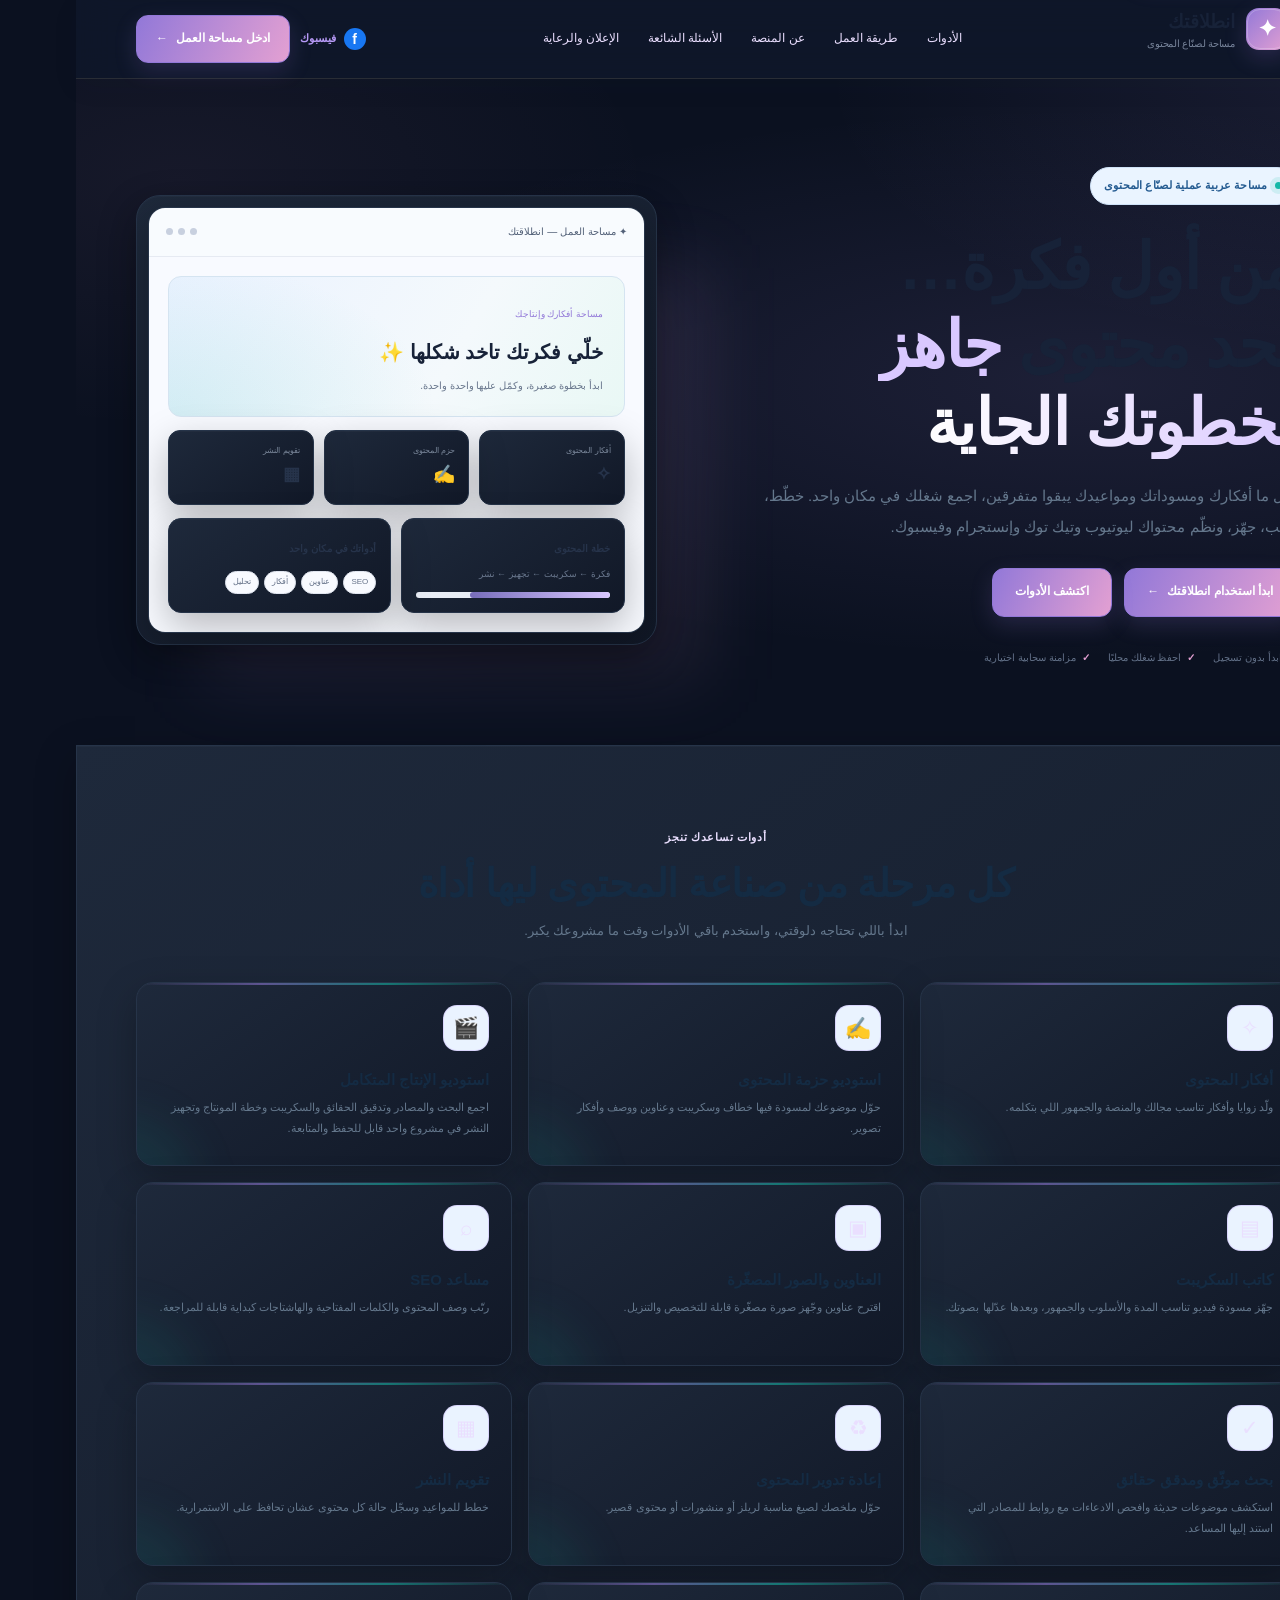
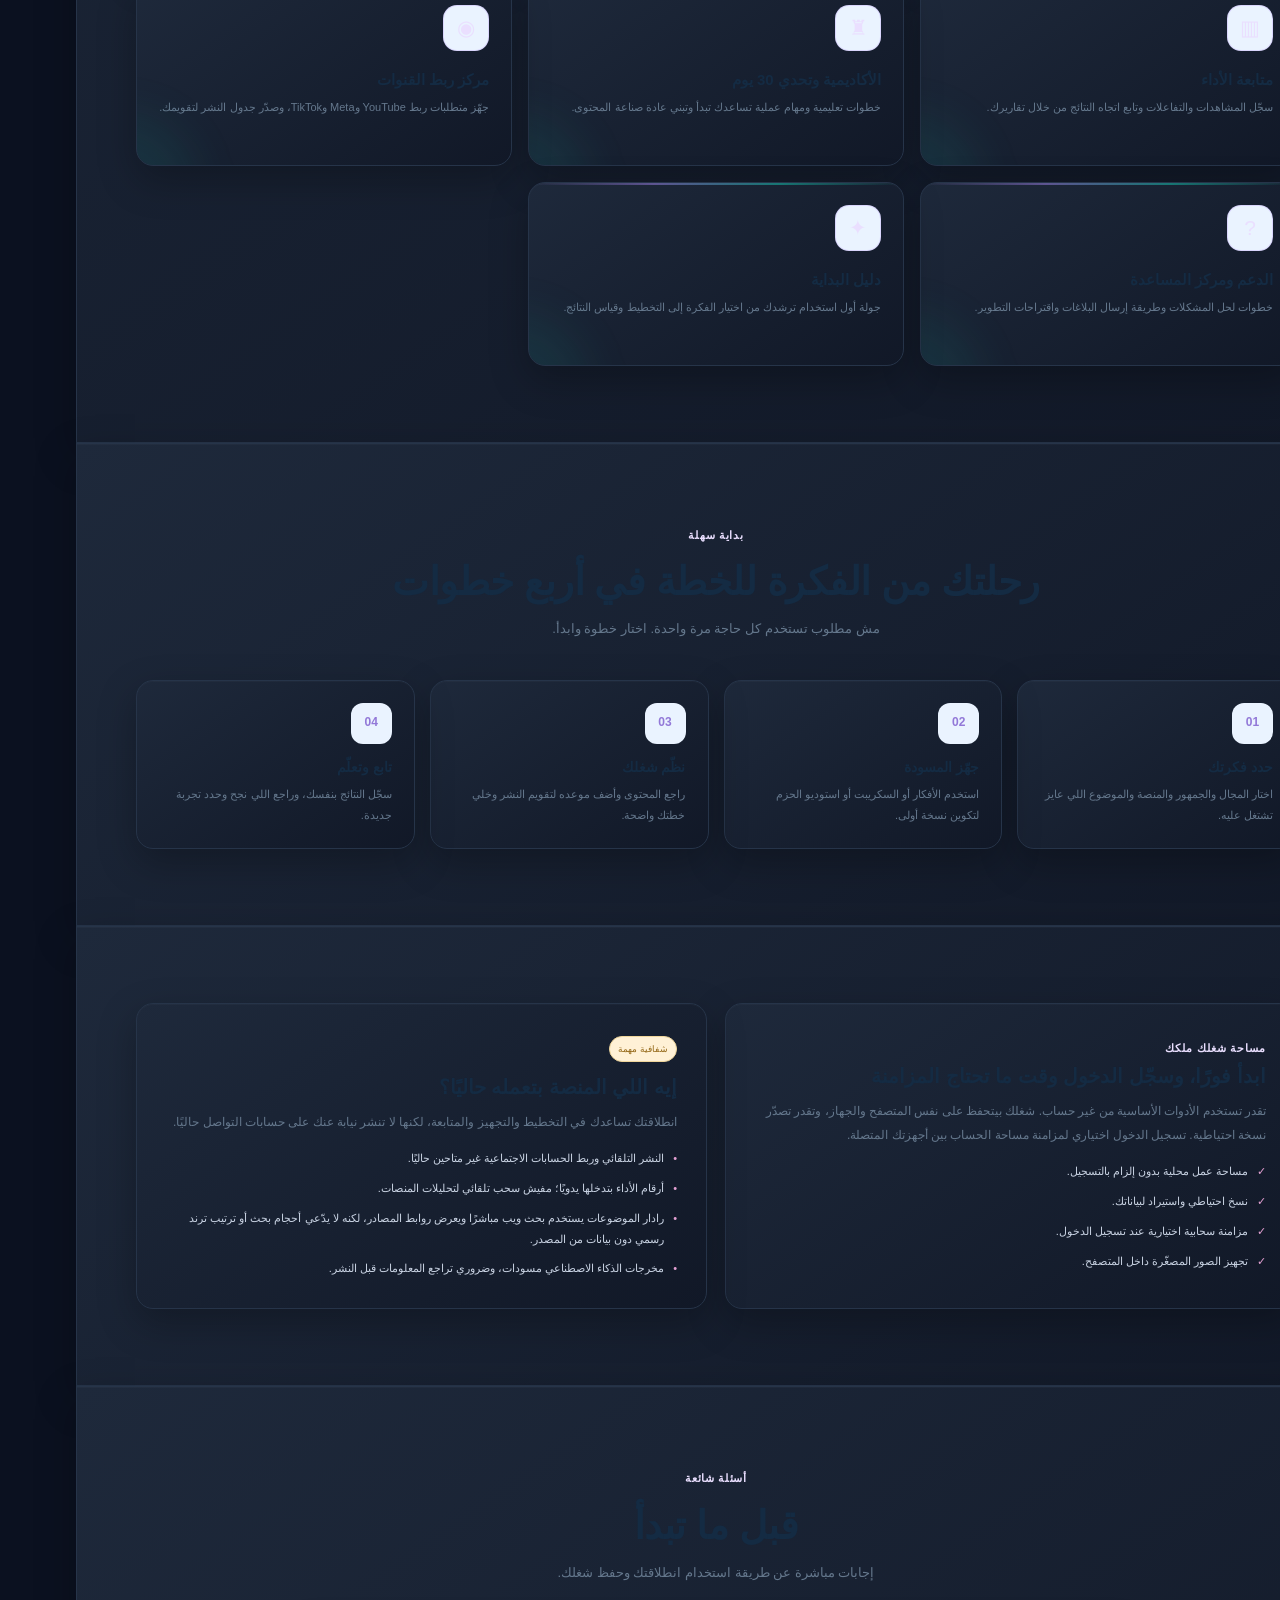
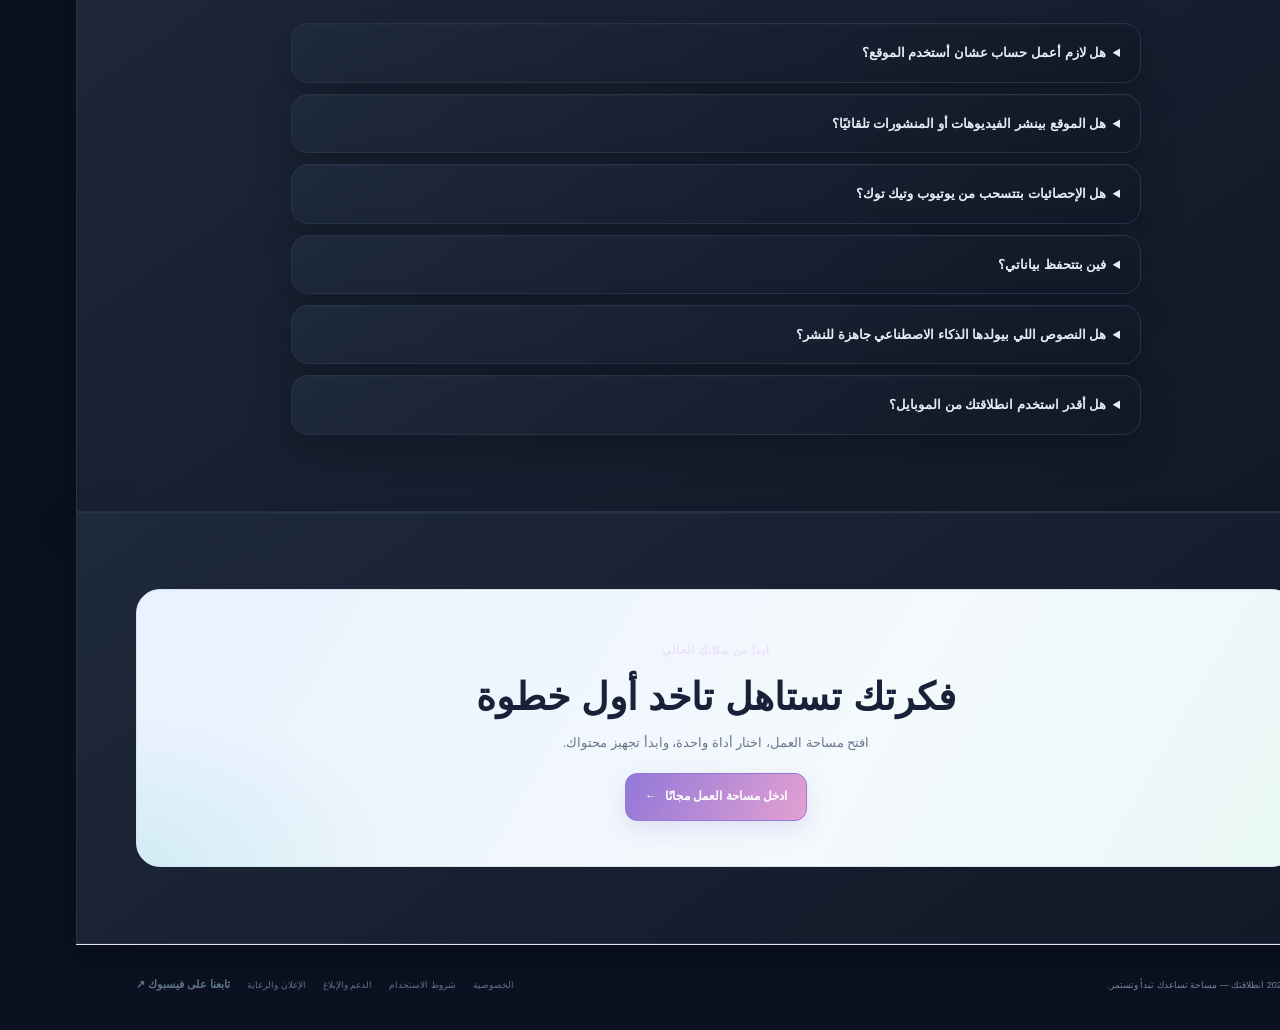
==== commit 0dbd6c68: "Refresh site colors and unify rose-lavender design" ====
--- a/index.html
+++ b/index.html
@@ -104,10 +104,10 @@
 }
 </script>
 <style>
-:root{color-scheme:dark;--bg:#0B1120;--surface:#111827;--surface2:#1E293B;--line:#263449;--text:#f2f5fc;--muted:#9aa9bd;--purple:#3B82F6;--mint:#10B981;--blue:#60A5FA;--shadow:0 24px 70px #02061280}
+:root{color-scheme:dark;--bg:#0B1120;--surface:#111827;--surface2:#1E293B;--line:#263449;--text:#f2f5fc;--muted:#9aa9bd;--purple:#B79AF7;--mint:#E3A0D2;--blue:#D9C8FF;--shadow:0 24px 70px #02061280}
 *{box-sizing:border-box}
 html{scroll-behavior:smooth;scroll-padding-top:86px}
-body{margin:0;background:radial-gradient(900px 500px at 85% -10%,#10B9811a,transparent 65%),radial-gradient(700px 480px at 0 35%,#3B82F618,transparent 70%),var(--bg);color:var(--text);font-family:Tahoma,Arial,sans-serif;line-height:1.8}
+body{margin:0;background:radial-gradient(900px 500px at 85% -10%,#E3A0D21a,transparent 65%),radial-gradient(700px 480px at 0 35%,#B79AF718,transparent 70%),var(--bg);color:var(--text);font-family:Tahoma,Arial,sans-serif;line-height:1.8}
 a{color:inherit;text-decoration:none}
 a:focus-visible,button:focus-visible,summary:focus-visible{outline:2px solid var(--mint);outline-offset:4px}
 .skip-link{position:absolute;top:8px;right:8px;z-index:100;padding:10px 14px;border-radius:10px;background:var(--mint);color:#101827;font-weight:800;transform:translateY(-160%);transition:transform .15s}
@@ -117,7 +117,7 @@
 .site-header{position:sticky;top:0;z-index:20;background:#0B1120dd;backdrop-filter:blur(18px);border-bottom:1px solid #ffffff12}
 .header-inner{height:76px;display:flex;align-items:center;justify-content:space-between;gap:20px}
 .brand{display:flex;align-items:center;gap:11px;font-weight:800;font-size:19px;white-space:nowrap}
-.brand-mark{display:grid;place-items:center;width:42px;height:42px;border-radius:14px;background:linear-gradient(135deg,var(--purple),var(--mint));color:#11182a;font-size:22px;box-shadow:0 9px 25px #10B98128}
+.brand-mark{display:grid;place-items:center;width:42px;height:42px;border-radius:14px;background:linear-gradient(135deg,var(--purple),var(--mint));color:#11182a;font-size:22px;box-shadow:0 9px 25px #E3A0D228}
 .brand small{display:block;font-size:10px;color:var(--muted);font-weight:500;margin-top:-5px}
 .nav{display:flex;align-items:center;gap:25px;color:#c5cde0;font-size:12px}
 .nav a:hover{color:var(--mint)}
@@ -125,29 +125,29 @@
 .facebook{display:inline-flex;align-items:center;gap:8px;color:#c9c1ff;font-size:11px;font-weight:700;white-space:nowrap}
 .facebook-mark{display:grid;place-items:center;width:22px;height:22px;border-radius:50%;background:#1877f2;color:#fff;font:bold 14px Arial}
 .btn{display:inline-flex;align-items:center;justify-content:center;gap:8px;border:1px solid transparent;border-radius:12px;padding:12px 19px;font-size:12px;font-weight:800;transition:.2s;cursor:pointer}
-.btn-primary{background:linear-gradient(120deg,var(--purple),var(--mint));color:#101827;box-shadow:0 10px 28px #3B82F62b}
+.btn-primary{background:linear-gradient(120deg,var(--purple),var(--mint));color:#101827;box-shadow:0 10px 28px #B79AF72b}
 .btn-primary:hover{transform:translateY(-2px);filter:brightness(1.06)}
 .btn-secondary{border-color:#526080;background:#ffffff08;color:#eef2ff}
-.btn-secondary:hover{border-color:var(--mint);background:#10B98110}
+.btn-secondary:hover{border-color:var(--mint);background:#E3A0D210}
 .menu-toggle{display:none;border:1px solid var(--line);border-radius:10px;background:#ffffff08;color:white;padding:8px 11px;font-size:18px}
 .hero{padding:76px 0 54px}
 .hero-grid{display:grid;grid-template-columns:1.05fr .95fr;gap:52px;align-items:center}
-.eyebrow{display:inline-flex;align-items:center;gap:8px;padding:6px 11px;border:1px solid #10B98144;background:#10B98110;border-radius:99px;color:#9cebdc;font-size:11px;font-weight:700}
-.pulse{width:7px;height:7px;background:var(--mint);border-radius:50%;box-shadow:0 0 0 5px #10B9811d}
+.eyebrow{display:inline-flex;align-items:center;gap:8px;padding:6px 11px;border:1px solid #E3A0D244;background:#E3A0D210;border-radius:99px;color:#9cebdc;font-size:11px;font-weight:700}
+.pulse{width:7px;height:7px;background:var(--mint);border-radius:50%;box-shadow:0 0 0 5px #E3A0D21d}
 h1{font-size:clamp(34px,5vw,58px);line-height:1.28;letter-spacing:-1.2px;margin:19px 0 15px}
-h1 span{background:linear-gradient(100deg,#BFDBFE,#10B981);background-clip:text;-webkit-background-clip:text;color:transparent}
+h1 span{background:linear-gradient(100deg,#EADFFF,#E3A0D2);background-clip:text;-webkit-background-clip:text;color:transparent}
 .hero-copy{max-width:590px;color:#b8c4d9;font-size:15px;margin:0 0 25px}
 .hero-actions{display:flex;gap:11px;flex-wrap:wrap}
 .hero-points{display:flex;gap:15px;flex-wrap:wrap;margin-top:22px;color:#aebbd0;font-size:10px}
 .hero-points span{display:flex;align-items:center;gap:6px}
 .check{color:var(--mint);font-weight:bold}
 .preview-shell{position:relative;padding:13px;border:1px solid #7180a044;border-radius:24px;background:linear-gradient(145deg,#ffffff12,#ffffff04);box-shadow:var(--shadow);transform:rotate(-1deg)}
-.preview-shell:before{content:"";position:absolute;inset:16% -10% -8% 12%;background:linear-gradient(135deg,#3B82F62b,#3B82F61a);filter:blur(35px);z-index:-1}
+.preview-shell:before{content:"";position:absolute;inset:16% -10% -8% 12%;background:linear-gradient(135deg,#B79AF72b,#B79AF71a);filter:blur(35px);z-index:-1}
 .preview-window{overflow:hidden;border:1px solid #435174;border-radius:16px;background:#0e172a}
 .preview-top{display:flex;align-items:center;justify-content:space-between;padding:13px 15px;border-bottom:1px solid #ffffff12;color:#c6d0e2;font-size:10px}
 .window-dots{display:flex;gap:5px}.window-dots i{width:7px;height:7px;border-radius:50%;background:#64718d}
 .preview-content{padding:17px}
-.preview-welcome{padding:17px;border:1px solid #7f79d655;border-radius:13px;background:linear-gradient(120deg,#3B82F62b,#3B82F60c)}
+.preview-welcome{padding:17px;border:1px solid #7f79d655;border-radius:13px;background:linear-gradient(120deg,#B79AF72b,#B79AF70c)}
 .preview-welcome small{color:#bcb3ff;font-size:9px}.preview-welcome b{display:block;font-size:17px;margin:7px 0}.preview-welcome p{color:#b5c2d7;font-size:10px;margin:0}
 .preview-stats{display:grid;grid-template-columns:repeat(3,1fr);gap:8px;margin:10px 0}
 .preview-stat{border:1px solid #34415e;border-radius:10px;padding:10px;background:#ffffff05}
@@ -167,12 +167,12 @@
 .features{display:grid;grid-template-columns:repeat(3,1fr);gap:13px}
 .feature{min-height:170px;padding:19px;border:1px solid var(--line);border-radius:16px;background:linear-gradient(145deg,#1a2540aa,#121b30);transition:.2s}
 .feature:hover{transform:translateY(-3px);border-color:#7782b2}
-.feature-icon{width:39px;height:39px;display:grid;place-items:center;border-radius:12px;background:#3B82F620;color:#c2baff;font-size:19px}
+.feature-icon{width:39px;height:39px;display:grid;place-items:center;border-radius:12px;background:#B79AF720;color:#c2baff;font-size:19px}
 .feature h3{font-size:14px;margin:11px 0 4px}
 .feature p{font-size:10px;line-height:1.9;color:#aab6cc;margin:0}
 .steps{display:grid;grid-template-columns:repeat(4,1fr);gap:12px;counter-reset:step}
 .step{padding:19px;border:1px solid var(--line);border-radius:15px;background:#ffffff05;counter-increment:step}
-.step:before{content:"0" counter(step);display:grid;place-items:center;width:35px;height:35px;border-radius:10px;background:#10B9811a;color:#8de9d6;font-size:11px;font-weight:800}
+.step:before{content:"0" counter(step);display:grid;place-items:center;width:35px;height:35px;border-radius:10px;background:#E3A0D21a;color:#8de9d6;font-size:11px;font-weight:800}
 .step h3{font-size:13px;margin:11px 0 4px}.step p{font-size:10px;color:var(--muted);margin:0}
 .split{display:grid;grid-template-columns:1fr 1fr;gap:18px;align-items:stretch}
 .info-panel{padding:25px;border:1px solid var(--line);border-radius:18px;background:linear-gradient(145deg,#1b2742,#121b30)}
@@ -181,13 +181,13 @@
 .info-list{display:grid;gap:9px;margin-top:14px}
 .info-list div{display:flex;gap:9px;align-items:flex-start;color:#c8d2e2;font-size:10px}
 .info-list i{font-style:normal;color:var(--mint)}
-.caution{border-color:#3B82F655;background:linear-gradient(145deg,#282348,#151f34)}
+.caution{border-color:#B79AF755;background:linear-gradient(145deg,#282348,#151f34)}
 .caution .caution-label{display:inline-block;color:#f0d69a;background:#e8b94b18;border:1px solid #e8b94b44;border-radius:30px;padding:4px 8px;font-size:9px;margin-bottom:10px}
 .faq{max-width:850px;margin:auto;display:grid;gap:9px}
 .faq details{border:1px solid var(--line);border-radius:13px;background:#ffffff05;padding:14px 17px}
 .faq summary{font-size:12px;font-weight:800;cursor:pointer}
 .faq p{font-size:10px;color:#94A3B8;margin:9px 0 0}
-.final-cta{padding:34px;border:1px solid #7e79d866;border-radius:22px;background:radial-gradient(400px 200px at 0 100%,#10B9811f,transparent 70%),linear-gradient(120deg,#28234b,#172640);text-align:center}
+.final-cta{padding:34px;border:1px solid #7e79d866;border-radius:22px;background:radial-gradient(400px 200px at 0 100%,#E3A0D21f,transparent 70%),linear-gradient(120deg,#28234b,#172640);text-align:center}
 .final-cta p{color:#bdc8da;font-size:11px;margin:6px 0 18px}
 .footer{padding:25px 0 30px;border-top:1px solid #ffffff12;color:#8997b1;font-size:9px}
 .footer-inner{display:flex;justify-content:space-between;align-items:center;gap:15px;flex-wrap:wrap}
@@ -206,7 +206,7 @@
 @media(max-width:430px){.features,.steps{grid-template-columns:1fr}.hero-actions .btn{width:100%}.hero-points{gap:9px}.preview-stats{gap:5px}.preview-stat{padding:8px}.preview-stat b{font-size:15px}}
 @media(prefers-reduced-motion:reduce){*,*::before,*::after{scroll-behavior:auto!important;transition-duration:.01ms!important;animation-duration:.01ms!important}}
 </style>
- <link rel="stylesheet" href="./design-system.css?v=20261120-dark-blue-4">
+ <link rel="stylesheet" href="./design-system.css?v=20261120-rose-lavender-6">
 </head>
 <body>
 <a class="skip-link" href="#main-content">تخطي إلى المحتوى الرئيسي</a>
--- a/design-system.css
+++ b/design-system.css
@@ -3,14 +3,14 @@
  color-scheme:dark;
  --bg:#0B1120;--surface:#121a28;--surface2:#192437;--panel:#141e2e;
  --line:#263449;--text:#F1F5F9;--muted:#94A3B8;
- --accent:#3B82F6;--accent2:#10B981;--purple:#3B82F6;--mint:#10B981;
- --cyan:#60A5FA;--green:#22C55E;--shadow:0 24px 70px #0009;
- --workspace-violet:#3B82F6;--workspace-mint:#10B981;--workspace-border:#30343e;
+ --accent:#B79AF7;--accent2:#E3A0D2;--purple:#B79AF7;--mint:#E3A0D2;
+ --cyan:#D9C8FF;--green:#E3A0D2;--shadow:0 24px 70px #0009;
+ --workspace-violet:#B79AF7;--workspace-mint:#E3A0D2;--workspace-border:#30343e;
 }
 *{scrollbar-color:#414550 #0F172A}
-::selection{background:#3B82F666;color:#fff}
+::selection{background:#B79AF766;color:#fff}
 body{background-color:#0B1120!important;color:#f5f5f6}
-a:focus-visible,button:focus-visible,input:focus-visible,select:focus-visible,textarea:focus-visible,summary:focus-visible{outline:2px solid #60A5FA!important;outline-offset:3px}
+a:focus-visible,button:focus-visible,input:focus-visible,select:focus-visible,textarea:focus-visible,summary:focus-visible{outline:2px solid #D9C8FF!important;outline-offset:3px}
 button,.btn,.button{transition:transform .18s ease,border-color .18s ease,background .18s ease,filter .18s ease}
 button:hover,.btn:hover,.button:hover{filter:brightness(1.08)}
 /* Shared surfaces */
@@ -19,88 +19,88 @@
  box-shadow:0 12px 38px #0003,inset 0 1px 0 #ffffff08;
 }
 .btn-primary,.btn:not(.alt):not(.ghost),.button:not(.ghost),.contact{
- background:linear-gradient(115deg,#3B82F6,#1D4ED8)!important;color:#fff!important;
- border:1px solid #93C5FD66!important;box-shadow:0 9px 26px #2563EB2e!important;
+ background:linear-gradient(115deg,#B79AF7,#776DBA)!important;color:#fff!important;
+ border:1px solid #EADFFF66!important;box-shadow:0 9px 26px #9278D82e!important;
 }
 .btn-secondary,.btn.alt,.btn.ghost,.button.ghost{background:#ffffff08!important;border:1px solid #373b46!important;color:#f0f1f4!important;box-shadow:none!important}
-.eyebrow,.kicker,.eyebrow,.crumb:before{color:#93C5FD}
-.eyebrow{border-color:#3B82F655}
-input:focus,select:focus,textarea:focus{border-color:#3B82F6!important;box-shadow:0 0 0 3px #3B82F622!important}
+.eyebrow,.kicker,.eyebrow,.crumb:before{color:#EADFFF}
+.eyebrow{border-color:#B79AF755}
+input:focus,select:focus,textarea:focus{border-color:#B79AF7!important;box-shadow:0 0 0 3px #B79AF722!important}
 /* Public landing page */
 .site-header{background:#0B1120eF!important;border-bottom-color:#ffffff12!important}
-.brand-mark{background:linear-gradient(135deg,#2563EB,#1E40AF)!important;color:#fff!important;box-shadow:0 9px 28px #3B82F633!important}
-.nav a:hover,.footer-links a:hover{color:#93C5FD!important}
+.brand-mark{background:linear-gradient(135deg,#9278D8,#6856A8)!important;color:#fff!important;box-shadow:0 9px 28px #B79AF733!important}
+.nav a:hover,.footer-links a:hover{color:#EADFFF!important}
 .hero{background:transparent}
-.hero .eyebrow{background:#3B82F612!important;color:#BFDBFE!important;border-color:#3B82F655!important}
-.pulse{background:#60A5FA!important;box-shadow:0 0 0 5px #3B82F622!important}
-h1 span{background:linear-gradient(100deg,#fff,#60A5FA 75%)!important;background-clip:text!important;-webkit-background-clip:text!important;color:transparent!important}
+.hero .eyebrow{background:#B79AF712!important;color:#EADFFF!important;border-color:#B79AF755!important}
+.pulse{background:#D9C8FF!important;box-shadow:0 0 0 5px #B79AF722!important}
+h1 span{background:linear-gradient(100deg,#fff,#D9C8FF 75%)!important;background-clip:text!important;-webkit-background-clip:text!important;color:transparent!important}
 .preview-shell{background:linear-gradient(145deg,#1E293B,#0d0e12)!important;border-color:#45404a!important;transform:none!important}
-.preview-shell:before{background:linear-gradient(135deg,#3B82F630,#1E40AF20)!important}
+.preview-shell:before{background:linear-gradient(135deg,#B79AF730,#6856A820)!important}
 .preview-window{background:#0d0e12!important;border-color:#393d47!important}
-.preview-welcome{background:linear-gradient(120deg,#3B82F62b,#ffffff04)!important;border-color:#3B82F655!important}
-.preview-welcome small{color:#BFDBFE!important}
+.preview-welcome{background:linear-gradient(120deg,#B79AF72b,#ffffff04)!important;border-color:#B79AF755!important}
+.preview-welcome small{color:#EADFFF!important}
 .preview-stat,.preview-card{background:#172033!important;border-color:#30343e!important}
-.fake-line i{background:linear-gradient(90deg,#1D4ED8,#60A5FA)!important}
+.fake-line i{background:linear-gradient(90deg,#776DBA,#D9C8FF)!important}
 .feature{background:linear-gradient(145deg,#1E293B,#101115)!important}
-.feature:hover,.step:hover{border-color:#3B82F688!important;box-shadow:0 15px 36px #0006!important}
-.feature-icon{background:#3B82F61c!important;color:#93C5FD!important}
-.step:before{background:#3B82F620!important;color:#BFDBFE!important}
+.feature:hover,.step:hover{border-color:#B79AF788!important;box-shadow:0 15px 36px #0006!important}
+.feature-icon{background:#B79AF71c!important;color:#EADFFF!important}
+.step:before{background:#B79AF720!important;color:#EADFFF!important}
 .info-panel{background:linear-gradient(145deg,#191b22,#111827)!important}
-.caution{background:linear-gradient(145deg,#172554,#141419)!important;border-color:#1E40AF!important}
-.final-cta{background:radial-gradient(420px 210px at 0 100%,#3B82F625,transparent 72%),linear-gradient(120deg,#172554,#1E293B)!important;border-color:#1D4ED8!important}
+.caution{background:linear-gradient(145deg,#172554,#141419)!important;border-color:#6856A8!important}
+.final-cta{background:radial-gradient(420px 210px at 0 100%,#B79AF725,transparent 72%),linear-gradient(120deg,#172554,#1E293B)!important;border-color:#776DBA!important}
 .footer{border-color:#ffffff15!important}
 /* Workspace application */
 .app{background:transparent}
 .sidebar{background:linear-gradient(180deg,#111827f7,#0F172Af8)!important;border-left:1px solid #2d3038!important;box-shadow:12px 0 42px #0003}
-.brandmark{background:linear-gradient(135deg,#2563EB,#1E40AF)!important;color:#fff!important;box-shadow:0 8px 26px #3B82F630!important}
+.brandmark{background:linear-gradient(135deg,#9278D8,#6856A8)!important;color:#fff!important;box-shadow:0 8px 26px #B79AF730!important}
 .nav button{color:#b5b8c1!important}
-.nav button i{color:#93C5FD!important;background:#3B82F612!important;border-color:#3B82F622!important}
-.nav button:hover{background:#3B82F612!important;border-color:#3B82F633!important}
-.nav button.active{background:linear-gradient(100deg,#3B82F628,#3B82F60c)!important;border-color:#3B82F666!important;box-shadow:inset -3px 0 0 #2563EB,0 8px 22px #0004!important}
-.nav button.active i{background:#3B82F622!important;color:#BFDBFE!important;border-color:#3B82F655!important}
+.nav button i{color:#EADFFF!important;background:#B79AF712!important;border-color:#B79AF722!important}
+.nav button:hover{background:#B79AF712!important;border-color:#B79AF733!important}
+.nav button.active{background:linear-gradient(100deg,#B79AF728,#B79AF70c)!important;border-color:#B79AF766!important;box-shadow:inset -3px 0 0 #9278D8,0 8px 22px #0004!important}
+.nav button.active i{background:#B79AF722!important;color:#EADFFF!important;border-color:#B79AF755!important}
 .navlabel,.nav .nav-group-label{color:#8c909b!important;border-color:#292d35!important}
 .side-note{background:#1E293B!important;border-color:#30343e!important}
 .main{background:transparent}
 .top{background:#111827eF!important;border-color:#30343e!important;box-shadow:0 12px 34px #0005!important}
 .crumb{color:#a3a7b1!important}
-.crumb:before{background:#2563EB!important;box-shadow:0 0 10px #3B82F666!important}
+.crumb:before{background:#9278D8!important;box-shadow:0 0 10px #B79AF766!important}
 .toptitle{color:#fff}
 .pill,.enhance-pill{background:#ffffff08!important;border-color:#353943!important;color:#c5c8d0!important}
 .tool-search{background:#0F172A!important;border-color:#343842!important}
-.hero-main{background:radial-gradient(360px 230px at 0 100%,#3B82F628,transparent 75%),linear-gradient(120deg,#172554,#191a20 65%,#172033)!important;border-color:#2563EB!important}
-.hero-main h1 span{background:linear-gradient(100deg,#fff,#93C5FD)!important;background-clip:text!important;-webkit-background-clip:text!important;color:transparent!important}
+.hero-main{background:radial-gradient(360px 230px at 0 100%,#B79AF728,transparent 75%),linear-gradient(120deg,#172554,#191a20 65%,#172033)!important;border-color:#9278D8!important}
+.hero-main h1 span{background:linear-gradient(100deg,#fff,#EADFFF)!important;background-clip:text!important;-webkit-background-clip:text!important;color:transparent!important}
 .hero-side,.panel{background:linear-gradient(145deg,#1E293B,#111827)!important;border-color:#30343e!important}
 .stat{background:linear-gradient(145deg,#1E293B,#111827)!important;border-color:#30343e!important}
-.statico,.quick button em{background:#3B82F61c!important;color:#93C5FD!important;border-color:#3B82F633!important}
+.statico,.quick button em{background:#B79AF71c!important;color:#EADFFF!important;border-color:#B79AF733!important}
 .quick button{background:linear-gradient(145deg,#1E293B,#111827)!important;border-color:#30343e!important}
-.quick button:hover{border-color:#3B82F677!important;box-shadow:0 12px 28px #0006!important}
+.quick button:hover{border-color:#B79AF777!important;box-shadow:0 12px 28px #0006!important}
 .field input,.field select,.field textarea,.control,.focusrow input{background:#0F172A!important;border-color:#353943!important;color:#f5f5f6!important}
 .result{background:linear-gradient(145deg,#101216,#0F172A)!important;border-color:#414650!important}
 .idea,.saveditem,.calendaritem,.metric,.challenge label{background:#1E293B!important;border-color:#30343e!important}
-.datebox{background:#3B82F61b!important;border-color:#3B82F644!important}
-.focuspanel{background:radial-gradient(360px 150px at 0 100%,#3B82F622,transparent 75%),linear-gradient(120deg,#172554,#1E293B)!important;border-color:#1E40AF!important}
-.bar span,.barfill{background:linear-gradient(90deg,#1D4ED8,#60A5FA)!important}
+.datebox{background:#B79AF71b!important;border-color:#B79AF744!important}
+.focuspanel{background:radial-gradient(360px 150px at 0 100%,#B79AF722,transparent 75%),linear-gradient(120deg,#172554,#1E293B)!important;border-color:#6856A8!important}
+.bar span,.barfill{background:linear-gradient(90deg,#776DBA,#D9C8FF)!important}
 .toast{background:#f5f5f6!important;color:#15161a!important}
 @media(max-width:760px){
  .sidebar{background:#0F172Af7!important;border-top:1px solid #353943!important}
- #nav button.active{background:#3B82F622!important;border-color:#3B82F655!important;box-shadow:inset 0 2px 0 #2563EB!important}
+ #nav button.active{background:#B79AF722!important;border-color:#B79AF755!important;box-shadow:inset 0 2px 0 #9278D8!important}
  .top{background:#111827!important}
 }
 /* Admin console */
-body:has(.wrap .topbar){background:radial-gradient(900px 480px at 90% -10%,#3B82F61c,transparent 65%),#0B1120!important}
-.topbar .brandmark{background:linear-gradient(135deg,#2563EB,#1E40AF)!important;color:white!important}
+body:has(.wrap .topbar){background:radial-gradient(900px 480px at 90% -10%,#B79AF71c,transparent 65%),#0B1120!important}
+.topbar .brandmark{background:linear-gradient(135deg,#9278D8,#6856A8)!important;color:white!important}
 .card{background:linear-gradient(145deg,#1E293B,#111827)!important;border-color:#30343e!important}
 .metrics .metric{background:linear-gradient(145deg,#1E293B,#111827)!important}
-.barfill{background:linear-gradient(90deg,#1D4ED8,#60A5FA)!important}
+.barfill{background:linear-gradient(90deg,#776DBA,#D9C8FF)!important}
 input,select{background:#0F172A!important;border-color:#353943!important;color:#f5f5f6!important}
 .status.ok{border-color:#28664e!important}
 /* Legal and partnership pages */
-body:has(main .section),body:has(main .grid){background:radial-gradient(850px 420px at 84% -12%,#3B82F61c,transparent 65%),#0B1120!important}
+body:has(main .section),body:has(main .grid){background:radial-gradient(850px 420px at 84% -12%,#B79AF71c,transparent 65%),#0B1120!important}
 header:has(.top .brand),header:has(.brand){border-bottom-color:#292d35!important}
 main .section,main>header,main .card,main .note{background:linear-gradient(145deg,#1E293B,#111827)!important;border-color:#30343e!important}
-main .notice{background:#3B82F612!important;border-color:#3B82F655!important;color:#BFDBFE!important}
-main h2{color:#BFDBFE}
-main a{color:#BFDBFE}
+main .notice{background:#B79AF712!important;border-color:#B79AF755!important;color:#EADFFF!important}
+main h2{color:#EADFFF}
+main a{color:#EADFFF}
 @media(prefers-reduced-motion:reduce){*,*::before,*::after{scroll-behavior:auto!important;animation-duration:.01ms!important;transition-duration:.01ms!important}}
 
 
@@ -110,13 +110,13 @@
    ───────────────────────────────────────────────────────────── */
 :root{
  --ui-card:#1E293B;--ui-card-raised:#243247;--ui-border:#30343e;
- --ui-glow:rgba(59,130,246,.22);--ui-radius-xl:24px;
+ --ui-glow:rgba(183,154,247,.22);--ui-radius-xl:24px;
 }
 html{scroll-padding-top:100px}
 body{
  background-image:
-  radial-gradient(900px 520px at 94% -12%,rgba(59,130,246,.13),transparent 62%),
-  radial-gradient(680px 500px at -8% 38%,rgba(37,99,235,.10),transparent 68%),
+  radial-gradient(900px 520px at 94% -12%,rgba(183,154,247,.13),transparent 62%),
+  radial-gradient(680px 500px at -8% 38%,rgba(146,120,216,.10),transparent 68%),
   linear-gradient(rgba(255,255,255,.018) 1px,transparent 1px),
   linear-gradient(90deg,rgba(255,255,255,.018) 1px,transparent 1px)!important;
  background-size:auto,auto,42px 42px,42px 42px!important;
@@ -135,13 +135,13 @@
  border:1px solid rgba(255,255,255,.22);pointer-events:none;
 }
 .nav a{padding:8px 11px;border-radius:10px;transition:background .18s,color .18s}
-.nav a:hover{background:rgba(59,130,246,.10)}
+.nav a:hover{background:rgba(183,154,247,.10)}
 .header-actions .btn{min-height:43px;padding-inline:19px}
 .menu-toggle{border-color:#3a3e48!important;background:#1E293B!important}
 .hero{padding-top:88px;padding-bottom:72px;position:relative;isolation:isolate}
 .hero:before{
  content:"";position:absolute;z-index:-1;inset:20px -6vw 0;
- background:radial-gradient(ellipse at 76% 44%,rgba(59,130,246,.105),transparent 54%);
+ background:radial-gradient(ellipse at 76% 44%,rgba(183,154,247,.105),transparent 54%);
  pointer-events:none;
 }
 .hero-grid{gap:clamp(30px,5vw,72px)}
@@ -182,16 +182,16 @@
 }
 .feature:before{
  content:"";position:absolute;inset:0 0 auto;height:2px;
- background:linear-gradient(90deg,transparent,#2563EB,transparent);
+ background:linear-gradient(90deg,transparent,#9278D8,transparent);
  opacity:.55;
 }
 .feature:after{
  content:"";position:absolute;width:150px;height:150px;left:-90px;bottom:-100px;
- border-radius:50%;background:rgba(59,130,246,.10);filter:blur(22px);
+ border-radius:50%;background:rgba(183,154,247,.10);filter:blur(22px);
  pointer-events:none;
 }
-.feature:hover{transform:translateY(-5px)!important;border-color:#3B82F688!important;box-shadow:0 20px 42px rgba(0,0,0,.38)!important}
-.feature-icon{width:46px!important;height:46px!important;border-radius:14px!important;font-size:21px!important;background:linear-gradient(145deg,#3B82F62e,#3B82F60b)!important;border:1px solid #3B82F635}
+.feature:hover{transform:translateY(-5px)!important;border-color:#B79AF788!important;box-shadow:0 20px 42px rgba(0,0,0,.38)!important}
+.feature-icon{width:46px!important;height:46px!important;border-radius:14px!important;font-size:21px!important;background:linear-gradient(145deg,#B79AF72e,#B79AF70b)!important;border:1px solid #B79AF735}
 .feature h3{font-size:15px!important;margin-top:15px!important}
 .feature p{font-size:11px!important;line-height:1.95!important}
 .steps{gap:15px}
@@ -205,7 +205,7 @@
 .info-list div{font-size:11px!important;line-height:1.9}
 .faq{gap:11px}
 .faq details{padding:17px 20px!important;border-radius:15px!important;transition:border-color .2s,background .2s}
-.faq details[open]{border-color:#3B82F670!important;background:#3B82F609!important}
+.faq details[open]{border-color:#B79AF770!important;background:#B79AF709!important}
 .faq summary{font-size:13px!important}
 .faq p{font-size:11px!important;line-height:1.95}
 .final-cta{padding:45px 25px!important;border-radius:25px!important;position:relative;overflow:hidden}
@@ -225,17 +225,17 @@
 .workspace-card{
  padding:17px!important;margin:0 0 18px;border-radius:18px!important;
  background:
-  radial-gradient(180px 120px at 0 0,#60A5FA1f,transparent 75%),
+  radial-gradient(180px 120px at 0 0,#D9C8FF1f,transparent 75%),
   linear-gradient(145deg,#172554,#1E293B 75%)!important;
- border:1px solid #2563EB!important;box-shadow:0 14px 35px #0005,inset 0 1px 0 #ffffff12!important;
+ border:1px solid #9278D8!important;box-shadow:0 14px 35px #0005,inset 0 1px 0 #ffffff12!important;
 }
 .workspace-card-top{margin-bottom:14px}
-.workspace-mark{background:linear-gradient(135deg,#2563EB,#1E40AF)!important;color:#fff!important}
-.workspace-live{color:#BFDBFE!important}
+.workspace-mark{background:linear-gradient(135deg,#9278D8,#6856A8)!important;color:#fff!important}
+.workspace-live{color:#EADFFF!important}
 .workspace-start{
- width:100%;min-height:41px;border:1px solid #3B82F677!important;
- border-radius:11px!important;background:linear-gradient(110deg,#3B82F6,#1D4ED8)!important;
- color:white!important;font-weight:800!important;box-shadow:0 8px 20px #3B82F628!important;
+ width:100%;min-height:41px;border:1px solid #B79AF777!important;
+ border-radius:11px!important;background:linear-gradient(110deg,#B79AF7,#776DBA)!important;
+ color:white!important;font-weight:800!important;box-shadow:0 8px 20px #B79AF728!important;
 }
 .workspace-card-meta{color:#a9aab2!important}
 .nav{gap:7px!important}
@@ -278,7 +278,7 @@
 .stat{min-height:122px!important;padding:17px!important;border-radius:17px!important;position:relative;overflow:hidden}
 .stat:after{
  content:"";position:absolute;inset:auto auto -54px -42px;width:130px;height:130px;
- border-radius:50%;background:#3B82F60c;filter:blur(7px);pointer-events:none;
+ border-radius:50%;background:#B79AF70c;filter:blur(7px);pointer-events:none;
 }
 .stattop{font-size:11px!important}
 .statico{width:39px!important;height:39px!important;border-radius:12px!important}
@@ -292,7 +292,7 @@
 }
 .quick button:after{
  content:"";position:absolute;inset:auto auto -55px -45px;width:115px;height:115px;
- border-radius:50%;background:#3B82F612;filter:blur(15px);pointer-events:none;
+ border-radius:50%;background:#B79AF712;filter:blur(15px);pointer-events:none;
 }
 .quick button b{font-size:13px!important}
 .quick button p{font-size:11px!important;line-height:1.9}
@@ -306,7 +306,7 @@
 .result{border-radius:14px!important;padding:16px!important;line-height:2!important}
 .start-path{
  border:1px solid #3b343a!important;border-radius:21px!important;
- background:radial-gradient(440px 210px at 100% 0,#3B82F614,transparent 76%),linear-gradient(135deg,#1b1d23,#111827)!important;
+ background:radial-gradient(440px 210px at 100% 0,#B79AF714,transparent 76%),linear-gradient(135deg,#1b1d23,#111827)!important;
  box-shadow:0 16px 38px #0004,inset 0 1px 0 #ffffff0a;
 }
 .start-path-heading h2{font-size:21px!important}
@@ -316,10 +316,10 @@
  border-color:#373943!important;border-radius:16px!important;
  transition:transform .2s,border-color .2s,box-shadow .2s!important;
 }
-.start-step:hover{transform:translateY(-4px)!important;border-color:#3B82F688!important;box-shadow:0 12px 25px #0005!important}
-.start-step-number{background:#3B82F61c!important;color:#BFDBFE!important;border:1px solid #3B82F636}
-.start-step-cta{color:#BFDBFE!important}
-.start-guide-button{border-color:#3B82F666!important;color:#BFDBFE!important}
+.start-step:hover{transform:translateY(-4px)!important;border-color:#B79AF788!important;box-shadow:0 12px 25px #0005!important}
+.start-step-number{background:#B79AF71c!important;color:#EADFFF!important;border:1px solid #B79AF736}
+.start-step-cta{color:#EADFFF!important}
+.start-guide-button{border-color:#B79AF766!important;color:#EADFFF!important}
 .challenge-hero,.focuspanel{border-radius:20px!important}
 .calendaritem,.saveditem,.idea{border-radius:13px!important}
 .mobilebar{backdrop-filter:blur(16px)}
@@ -335,7 +335,7 @@
 .section-grid>.card{border-radius:18px}
 .tablewrap{border-radius:14px}
 th{background:#1c1e25!important}
-tbody tr:hover{background:#3B82F60c!important}
+tbody tr:hover{background:#B79AF70c!important}
 
 /* Other information pages */
 body:has(.top .brand) main .section,body:has(.top .brand) main>header{border-radius:20px!important;padding:26px!important}
@@ -413,61 +413,61 @@
 .prod-library{padding:17px;position:sticky;top:90px}
 .prod-library-top{display:flex;justify-content:space-between;align-items:center;gap:10px;margin-bottom:13px}
 .prod-library-top h2{font-size:17px;margin:3px 0}
-.prod-library-top>strong{display:grid;place-items:center;min-width:34px;height:34px;border:1px solid #3B82F655;border-radius:11px;background:#3B82F619;color:#BFDBFE;font-size:12px}
-.prod-kicker{font-size:9px;color:#93C5FD;font-weight:900;letter-spacing:1px}
+.prod-library-top>strong{display:grid;place-items:center;min-width:34px;height:34px;border:1px solid #B79AF755;border-radius:11px;background:#B79AF719;color:#EADFFF;font-size:12px}
+.prod-kicker{font-size:9px;color:#EADFFF;font-weight:900;letter-spacing:1px}
 .prod-project-list{display:grid;gap:7px;max-height:460px;overflow:auto}
 .prod-project-item{display:flex;align-items:center;gap:9px;width:100%;padding:11px;border:1px solid #30343e;border-radius:12px;background:#ffffff04;color:#f0f0f2;text-align:right}
-.prod-project-item:hover,.prod-project-item.is-active{background:#3B82F612;border-color:#3B82F677}
-.prod-project-icon{display:grid;place-items:center;flex:none;width:32px;height:32px;border-radius:10px;background:#3B82F61a;color:#93C5FD;font-size:12px}
+.prod-project-item:hover,.prod-project-item.is-active{background:#B79AF712;border-color:#B79AF777}
+.prod-project-icon{display:grid;place-items:center;flex:none;width:32px;height:32px;border-radius:10px;background:#B79AF71a;color:#EADFFF;font-size:12px}
 .prod-project-info{display:grid;gap:3px;min-width:0;flex:1}
 .prod-project-info strong{font-size:11px;overflow:hidden;text-overflow:ellipsis;white-space:nowrap}
 .prod-project-info small{font-size:9px;color:#9fa3ad}
-.prod-project-arrow{color:#93C5FD}
+.prod-project-arrow{color:#EADFFF}
 .prod-library-foot,.prod-privacy{font-size:9px;line-height:1.9;color:#9296a0;margin:14px 0 0}
 .prod-create-wrap{display:grid;gap:14px;min-width:0}
-.prod-create-hero{position:relative;overflow:hidden;padding:25px;background:radial-gradient(440px 220px at 0 100%,#3B82F623,transparent 75%),linear-gradient(125deg,#28171d,#191a20 70%)}
-.prod-create-hero:after{content:"";position:absolute;width:190px;height:190px;left:-85px;top:-100px;border:1px solid #93C5FD1b;border-radius:50%;box-shadow:0 0 0 20px #93C5FD07,0 0 0 42px #93C5FD05}
+.prod-create-hero{position:relative;overflow:hidden;padding:25px;background:radial-gradient(440px 220px at 0 100%,#B79AF723,transparent 75%),linear-gradient(125deg,#28171d,#191a20 70%)}
+.prod-create-hero:after{content:"";position:absolute;width:190px;height:190px;left:-85px;top:-100px;border:1px solid #EADFFF1b;border-radius:50%;box-shadow:0 0 0 20px #EADFFF07,0 0 0 42px #EADFFF05}
 .prod-create-hero h2{font-size:clamp(21px,2.6vw,30px);margin:7px 0 5px}
 .prod-create-hero p{font-size:11px;line-height:1.9;color:#c1c1c8;margin:0;max-width:630px}
 .prod-path-mini{display:flex;align-items:center;gap:9px;flex-wrap:wrap;margin-top:20px}
 .prod-path-mini span{padding:6px 10px;border:1px solid #ffffff1b;border-radius:9px;background:#ffffff08;color:#f4c4c9;font-size:10px}
-.prod-path-mini i{font-style:normal;color:#93C5FD;font-size:12px}
+.prod-path-mini i{font-style:normal;color:#EADFFF;font-size:12px}
 .prod-form-card{padding:22px}
 .prod-form-title{display:flex;align-items:center;gap:11px;margin-bottom:17px}
-.prod-form-title>span{display:grid;place-items:center;width:41px;height:41px;border-radius:13px;background:#3B82F620;color:#BFDBFE;font-size:21px}
+.prod-form-title>span{display:grid;place-items:center;width:41px;height:41px;border-radius:13px;background:#B79AF720;color:#EADFFF;font-size:21px}
 .prod-form-title h3{font-size:16px;margin:0}
 .prod-form-title p{font-size:10px;color:#9fa3ad;margin:3px 0 0}
 .prod-fields{display:grid;grid-template-columns:repeat(2,minmax(0,1fr));gap:11px}
 .prod-fields label{display:grid;gap:6px;min-width:0;font-size:10px;color:#c4c5cb}
 .prod-fields input,.prod-fields select,.prod-fields textarea,.prod-panel textarea{width:100%;min-width:0;border:1px solid #363a44;border-radius:10px;background:#0F172A;color:#f5f5f6;padding:11px 12px;font:inherit;font-size:11px;outline:none}
 .prod-fields textarea,.prod-panel textarea{line-height:1.9;resize:vertical}
-.prod-fields input:focus,.prod-fields select:focus,.prod-fields textarea:focus,.prod-panel textarea:focus{border-color:#f05c6d;box-shadow:0 0 0 3px #3B82F61c}
+.prod-fields input:focus,.prod-fields select:focus,.prod-fields textarea:focus,.prod-panel textarea:focus{border-color:#f05c6d;box-shadow:0 0 0 3px #B79AF71c}
 .prod-fields select option{background:#111827}
 .prod-field-wide{grid-column:1/-1}
 .prod-primary,.prod-secondary,.prod-danger,.prod-mini{display:inline-flex;align-items:center;justify-content:center;gap:8px;min-height:38px;padding:9px 13px;border-radius:10px;font:inherit;font-size:10px;font-weight:800;cursor:pointer;transition:.18s}
-.prod-primary{background:linear-gradient(115deg,#3B82F6,#1D4ED8);border:1px solid #93C5FD66;color:white;box-shadow:0 7px 20px #3B82F625}
+.prod-primary{background:linear-gradient(115deg,#B79AF7,#776DBA);border:1px solid #EADFFF66;color:white;box-shadow:0 7px 20px #B79AF725}
 .prod-primary:hover{transform:translateY(-1px);filter:brightness(1.08)}
 .prod-primary:disabled{opacity:.6;cursor:wait;transform:none}
 .prod-secondary,.prod-mini{background:#ffffff08;border:1px solid #393d47;color:#e5e5e9}
-.prod-secondary:hover,.prod-mini:hover{border-color:#3B82F688;color:#BFDBFE}
-.prod-danger{border:1px solid #984451;background:#3B82F614;color:#BFDBFE}
+.prod-secondary:hover,.prod-mini:hover{border-color:#B79AF788;color:#EADFFF}
+.prod-danger{border:1px solid #984451;background:#B79AF714;color:#EADFFF}
 .prod-form-card>.prod-primary{width:100%;margin-top:16px;min-height:45px;font-size:11px}
 .prod-head-actions{display:flex;gap:8px;flex-wrap:wrap}
-.prod-project-banner{display:grid;grid-template-columns:auto minmax(120px,1fr);align-items:center;gap:11px;padding:15px 18px;margin-bottom:12px;background:radial-gradient(340px 150px at 0 100%,#3B82F61c,transparent 75%),linear-gradient(115deg,#23161b,#172033)}
+.prod-project-banner{display:grid;grid-template-columns:auto minmax(120px,1fr);align-items:center;gap:11px;padding:15px 18px;margin-bottom:12px;background:radial-gradient(340px 150px at 0 100%,#B79AF71c,transparent 75%),linear-gradient(115deg,#23161b,#172033)}
 .prod-project-banner>div:first-child{display:grid;grid-template-columns:auto auto;align-items:center;column-gap:8px}
 .prod-project-banner>div:first-child .prod-kicker{grid-column:1/-1}
 .prod-project-banner strong{font-size:23px;color:#fff}
 .prod-project-banner strong small{font-size:10px;color:#999}
-.prod-project-banner-title{font-size:10px;color:#BFDBFE}
+.prod-project-banner-title{font-size:10px;color:#EADFFF}
 .prod-progress{height:8px;border-radius:30px;background:#ffffff14;overflow:hidden}
-.prod-progress span{display:block;height:100%;border-radius:30px;background:linear-gradient(90deg,#1D4ED8,#60A5FA);transition:width .25s}
+.prod-progress span{display:block;height:100%;border-radius:30px;background:linear-gradient(90deg,#776DBA,#D9C8FF);transition:width .25s}
 .prod-banner-meta{grid-column:1/-1;display:flex;justify-content:space-between;gap:12px;color:#989ca6;font-size:9px}
 .prod-stagebar{display:grid;grid-template-columns:repeat(5,minmax(0,1fr));gap:7px;margin:12px 0}
 .prod-stage{display:flex;align-items:center;gap:8px;min-width:0;padding:10px 9px;border:1px solid #30343e;border-radius:12px;background:#13151a;color:#bfc1c8;text-align:right}
 .prod-stage:hover{border-color:#b03a4a}
-.prod-stage.is-current{border-color:#3B82F688;background:#3B82F617;color:#fff;box-shadow:inset 0 -2px #3B82F6}
+.prod-stage.is-current{border-color:#B79AF788;background:#B79AF717;color:#fff;box-shadow:inset 0 -2px #B79AF7}
 .prod-stage.is-done .prod-stage-no{background:#65d6a51c;color:#8ce2b6;border-color:#65d6a54a}
-.prod-stage-no{display:grid;place-items:center;flex:none;width:29px;height:29px;border:1px solid #ffffff17;border-radius:9px;background:#ffffff08;color:#BFDBFE;font-size:9px;font-weight:900}
+.prod-stage-no{display:grid;place-items:center;flex:none;width:29px;height:29px;border:1px solid #ffffff17;border-radius:9px;background:#ffffff08;color:#EADFFF;font-size:9px;font-weight:900}
 .prod-stage b,.prod-stage small{display:block;white-space:nowrap}
 .prod-stage b{font-size:10px}
 .prod-stage small{font-size:8px;color:#9296a0;margin-top:2px}
@@ -477,17 +477,17 @@
 .prod-panel-heading{display:flex;justify-content:space-between;align-items:flex-start;gap:12px;margin-bottom:15px}
 .prod-panel-heading h2{font-size:19px;margin:4px 0}
 .prod-panel-heading p{font-size:10px;color:#9fa3ad;margin:0;line-height:1.8}
-.prod-icon{display:grid;place-items:center;flex:none;width:42px;height:42px;border:1px solid #3B82F64b;border-radius:13px;background:#3B82F618;color:#BFDBFE;font-size:11px;font-weight:900}
+.prod-icon{display:grid;place-items:center;flex:none;width:42px;height:42px;border:1px solid #B79AF74b;border-radius:13px;background:#B79AF718;color:#EADFFF;font-size:11px;font-weight:900}
 .prod-panel .prod-fields{margin-top:12px}
 .prod-actions{display:flex;gap:8px;flex-wrap:wrap;margin-top:14px}
 .prod-side-panel h3{font-size:15px;margin:5px 0 14px}
 .prod-vertical-steps{display:grid;gap:10px}
 .prod-vertical-step{display:flex;gap:10px;align-items:center}
-.prod-vertical-step>b{display:grid;place-items:center;width:31px;height:31px;border-radius:9px;background:#3B82F61a;color:#BFDBFE;font-size:9px}
+.prod-vertical-step>b{display:grid;place-items:center;width:31px;height:31px;border-radius:9px;background:#B79AF71a;color:#EADFFF;font-size:9px}
 .prod-vertical-step strong,.prod-vertical-step small{display:block}
 .prod-vertical-step strong{font-size:10px}
 .prod-vertical-step small{font-size:9px;color:#989ca5;margin-top:2px}
-.prod-tip,.prod-callout{padding:12px 13px;border:1px solid #71323d;border-radius:11px;background:#3B82F60c;color:#c8bdc0;font-size:10px;line-height:1.9;margin-top:15px}
+.prod-tip,.prod-callout{padding:12px 13px;border:1px solid #71323d;border-radius:11px;background:#B79AF70c;color:#c8bdc0;font-size:10px;line-height:1.9;margin-top:15px}
 .prod-callout{margin:0 0 13px}
 .prod-muted{font-size:10px;color:#9fa3ad;line-height:1.9}
 .prod-output-block{margin-top:15px}
@@ -497,8 +497,8 @@
 .prod-output-block textarea{min-height:145px}
 .prod-output-block .prod-sources{margin-top:9px}
 .prod-sources{display:flex;flex-wrap:wrap;gap:7px}
-.prod-sources a{display:inline-flex;align-items:center;gap:6px;max-width:100%;padding:7px 9px;border:1px solid #343842;border-radius:9px;background:#ffffff06;color:#BFDBFE;font-size:9px;text-decoration:none;overflow-wrap:anywhere}
-.prod-sources a:hover{border-color:#3B82F688}
+.prod-sources a{display:inline-flex;align-items:center;gap:6px;max-width:100%;padding:7px 9px;border:1px solid #343842;border-radius:9px;background:#ffffff06;color:#EADFFF;font-size:9px;text-decoration:none;overflow-wrap:anywhere}
+.prod-sources a:hover{border-color:#B79AF788}
 .prod-divider{height:1px;background:#30343e;margin:20px 0}
 .prod-panel h3{font-size:14px;margin:0 0 7px}
 .prod-editor{min-height:250px;margin-top:13px!important;font-size:11px!important;line-height:2!important;white-space:pre-wrap}
@@ -508,7 +508,7 @@
 .prod-check-section{margin-top:18px;padding:15px;border:1px solid #30343e;border-radius:13px;background:#ffffff04}
 .prod-checkgrid{display:grid;grid-template-columns:repeat(2,minmax(0,1fr));gap:8px;margin-top:10px}
 .prod-check{display:flex!important;align-items:flex-start;gap:9px;padding:10px;border:1px solid #30343e;border-radius:10px;background:#ffffff04;color:#c7c8ce!important;font-size:10px!important;line-height:1.7}
-.prod-check input{width:15px;min-width:15px;accent-color:#3B82F6;margin-top:2px}
+.prod-check input{width:15px;min-width:15px;accent-color:#B79AF7;margin-top:2px}
 .prod-check:has(input:checked){border-color:#65d6a544;background:#65d6a50b;color:#9adfb8!important}
 .prod-checklist-static{display:grid;gap:8px}
 .prod-checklist-static p{margin:0;padding:9px;border:1px solid #30343e;border-radius:9px;background:#ffffff04;color:#c0c2ca;font-size:10px}
@@ -560,23 +560,23 @@
  line-height:1!important;
 }
 #nav button[data-view]:hover{
- background:#3B82F60c!important;border-color:#3B82F635!important;
+ background:#B79AF70c!important;border-color:#B79AF735!important;
  color:#fff!important;transform:translateX(-2px);
 }
 #nav button[data-view]:hover i{
- background:#3B82F61b!important;border-color:#3B82F63f!important;color:#BFDBFE!important;
+ background:#B79AF71b!important;border-color:#B79AF73f!important;color:#EADFFF!important;
 }
 #nav button[data-view].active{
- background:linear-gradient(100deg,#3B82F620,#3B82F608)!important;
- border-color:#3B82F655!important;color:#fff!important;
- box-shadow:inset -3px 0 0 #2563EB,0 7px 20px #0003!important;
+ background:linear-gradient(100deg,#B79AF720,#B79AF708)!important;
+ border-color:#B79AF755!important;color:#fff!important;
+ box-shadow:inset -3px 0 0 #9278D8,0 7px 20px #0003!important;
 }
 #nav button[data-view].active i{
- background:linear-gradient(145deg,#3B82F635,#3B82F614)!important;
- border-color:#3B82F65a!important;color:#BFDBFE!important;
- box-shadow:0 4px 12px #3B82F616;
-}
-#nav button[data-view]:focus-visible{outline:2px solid #93C5FD!important;outline-offset:2px}
+ background:linear-gradient(145deg,#B79AF735,#B79AF714)!important;
+ border-color:#B79AF75a!important;color:#EADFFF!important;
+ box-shadow:0 4px 12px #B79AF716;
+}
+#nav button[data-view]:focus-visible{outline:2px solid #EADFFF!important;outline-offset:2px}
 #nav button[data-view]::after{content:"";display:none}
 .nav:not(#nav) button{border-radius:11px!important}
 @media(min-width:761px){
@@ -604,20 +604,20 @@
   width:26px!important;height:25px!important;flex-basis:25px!important;
   border:0!important;background:transparent!important;font-size:15px!important;
  }
- #nav button[data-view].active{box-shadow:inset 0 2px 0 #2563EB!important}
+ #nav button[data-view].active{box-shadow:inset 0 2px 0 #9278D8!important}
 }
 
 /* CONTENT PACK STUDIO — focused creator workspace */
-.cp-brief-grid{margin-top:4px}.cp-panel{margin-top:15px!important;border-color:#2563EB45!important;background:linear-gradient(145deg,#151e31,#101a2a)!important}
-.cp-head{display:flex;align-items:flex-start;justify-content:space-between;gap:14px;margin-bottom:14px}.cp-kicker{font-size:9px;letter-spacing:1.5px;color:#BFDBFE;font-weight:800}
-.cp-head h3{font-size:16px!important;margin:4px 0!important}.cp-head p{font-size:10px;color:var(--muted);margin:0}.cp-mark{width:38px;height:38px;display:grid;place-items:center;border-radius:12px;color:#BFDBFE;background:#2563EB1c;border:1px solid #2563EB45;font-size:20px}
+.cp-brief-grid{margin-top:4px}.cp-panel{margin-top:15px!important;border-color:#9278D845!important;background:linear-gradient(145deg,#151e31,#101a2a)!important}
+.cp-head{display:flex;align-items:flex-start;justify-content:space-between;gap:14px;margin-bottom:14px}.cp-kicker{font-size:9px;letter-spacing:1.5px;color:#EADFFF;font-weight:800}
+.cp-head h3{font-size:16px!important;margin:4px 0!important}.cp-head p{font-size:10px;color:var(--muted);margin:0}.cp-mark{width:38px;height:38px;display:grid;place-items:center;border-radius:12px;color:#EADFFF;background:#9278D81c;border:1px solid #9278D845;font-size:20px}
 .cp-assets-grid{display:grid;grid-template-columns:repeat(2,minmax(0,1fr));gap:11px}.cp-output{display:grid;gap:7px;min-width:0;padding:12px;border:1px solid var(--line);border-radius:13px;background:#ffffff04}
 .cp-output>span{font-size:11px;color:#e9edf5;font-weight:700}.cp-output textarea{width:100%;min-width:0;resize:vertical;background:#0a1424;color:#edf2f8;border:1px solid #34425e;border-radius:9px;padding:10px;font:11px/1.9 Tahoma,Arial,sans-serif;outline:none}
-.cp-output textarea:focus{border-color:#60A5FA;box-shadow:0 0 0 3px #2563EB18}.cp-output button,.cp-foot button{justify-self:start;border:1px solid #47536d;background:#ffffff08;color:#dbe3ee;padding:6px 10px;border-radius:8px;font:10px Tahoma,Arial,sans-serif;cursor:pointer}
-.cp-output button:hover,.cp-foot button:hover{border-color:#60A5FA;color:#fff}.cp-warning{border-color:#c99b4b44;background:#c99b4b08}.cp-warning>span{color:#f1d49a}
+.cp-output textarea:focus{border-color:#D9C8FF;box-shadow:0 0 0 3px #9278D818}.cp-output button,.cp-foot button{justify-self:start;border:1px solid #47536d;background:#ffffff08;color:#dbe3ee;padding:6px 10px;border-radius:8px;font:10px Tahoma,Arial,sans-serif;cursor:pointer}
+.cp-output button:hover,.cp-foot button:hover{border-color:#D9C8FF;color:#fff}.cp-warning{border-color:#c99b4b44;background:#c99b4b08}.cp-warning>span{color:#f1d49a}
 .cp-foot{display:flex;align-items:center;justify-content:space-between;gap:10px;flex-wrap:wrap;margin-top:13px;padding-top:12px;border-top:1px solid var(--line)}.cp-foot>span{font-size:9px;color:var(--muted)}
-.cp-audit{margin-top:9px;padding:10px;border:1px solid #2563EB33;border-radius:10px;background:#2563EB08}.cp-audit>b{display:block;font-size:10px;color:#ffc1c7;margin-bottom:6px}.cp-audit>p{font-size:9px;color:var(--muted);margin:0}
-.cp-score-row{display:grid;grid-template-columns:minmax(0,1fr) auto;gap:4px 10px;padding:7px 0;border-top:1px solid #ffffff0c}.cp-score-row span{font-size:10px;color:#e4eaf3;overflow-wrap:anywhere}.cp-score-row strong{font-size:10px;color:#BFDBFE}.cp-score-row small{grid-column:1/-1;font-size:9px;color:#93a1b7}
+.cp-audit{margin-top:9px;padding:10px;border:1px solid #9278D833;border-radius:10px;background:#9278D808}.cp-audit>b{display:block;font-size:10px;color:#ffc1c7;margin-bottom:6px}.cp-audit>p{font-size:9px;color:var(--muted);margin:0}
+.cp-score-row{display:grid;grid-template-columns:minmax(0,1fr) auto;gap:4px 10px;padding:7px 0;border-top:1px solid #ffffff0c}.cp-score-row span{font-size:10px;color:#e4eaf3;overflow-wrap:anywhere}.cp-score-row strong{font-size:10px;color:#EADFFF}.cp-score-row small{grid-column:1/-1;font-size:9px;color:#93a1b7}
 .cp-script-stats{display:flex;gap:7px;flex-wrap:wrap;margin:8px 0 12px}.cp-script-stats span{border:1px solid var(--line);background:#ffffff06;border-radius:999px;padding:5px 9px;font-size:9px;color:#b8c5d8}
 @media(max-width:760px){.cp-assets-grid{grid-template-columns:1fr}.cp-head h3{font-size:14px!important}.cp-foot{align-items:flex-start;flex-direction:column}}
 
@@ -630,10 +630,10 @@
  color-scheme:light;
  --bg:#f4f6fb;--surface:#ffffff;--surface2:#edf1f8;
  --panel:#ffffff;--line:#e2e7f0;--text:#172238;
- --muted:#69778d;--accent:#3B82F6;--accent2:#10B981;
- --purple:#3B82F6;--mint:#10B981;--cyan:#2388d8;
+ --muted:#69778d;--accent:#B79AF7;--accent2:#E3A0D2;
+ --purple:#B79AF7;--mint:#E3A0D2;--cyan:#2388d8;
  --green:#149b70;--shadow:0 18px 55px rgba(29,43,73,.09);
- --workspace-violet:#3B82F6;--workspace-mint:#10B981;
+ --workspace-violet:#B79AF7;--workspace-mint:#E3A0D2;
 }
 html{color-scheme:light!important;background:#f4f6fb!important}
 body{
@@ -641,7 +641,7 @@
  font-family:"Segoe UI",Tahoma,Arial,sans-serif!important;
  -webkit-font-smoothing:antialiased;text-rendering:optimizeLegibility;
 }
-::selection{background:#3B82F655;color:#172238}
+::selection{background:#B79AF755;color:#172238}
 a{color:inherit}
 a:focus-visible,button:focus-visible,input:focus-visible,select:focus-visible,textarea:focus-visible,summary:focus-visible{
  outline:3px solid #8b84f5!important;outline-offset:3px!important
@@ -650,48 +650,48 @@
  border-radius:12px!important;font-weight:800!important;transition:transform .18s,box-shadow .18s,background .18s!important
 }
 .btn-primary,.btn:not(.alt):not(.ghost),.button:not(.ghost),.contact{
- background:linear-gradient(120deg,#3B82F6,#3e8de8)!important;color:#fff!important;
- border:1px solid #3B82F6!important;box-shadow:0 8px 20px #3B82F626!important
-}
-.btn-primary:hover,.btn:not(.alt):not(.ghost):hover,.button:not(.ghost):hover{transform:translateY(-2px);box-shadow:0 12px 25px #3B82F633!important}
+ background:linear-gradient(120deg,#B79AF7,#3e8de8)!important;color:#fff!important;
+ border:1px solid #B79AF7!important;box-shadow:0 8px 20px #B79AF726!important
+}
+.btn-primary:hover,.btn:not(.alt):not(.ghost):hover,.button:not(.ghost):hover{transform:translateY(-2px);box-shadow:0 12px 25px #B79AF733!important}
 .btn-secondary,.btn.alt,.btn.ghost,.button.ghost{background:#fff!important;border:1px solid #dce3ef!important;color:#26334a!important;box-shadow:none!important}
 .btn-secondary:hover,.btn.alt:hover,.btn.ghost:hover{border-color:#8d87ee!important;background:#f7f6ff!important}
-.eyebrow,.kicker{color:#3B82F6!important}
-.pulse{background:#10B981!important;box-shadow:0 0 0 5px #10B9811b!important}
+.eyebrow,.kicker{color:#B79AF7!important}
+.pulse{background:#E3A0D2!important;box-shadow:0 0 0 5px #E3A0D21b!important}
 
 /* Public landing */
 .site-header{background:#ffffffed!important;border-bottom:1px solid #e5e9f1!important;box-shadow:0 4px 18px #17223808!important;backdrop-filter:blur(16px)}
 .brand{color:#172238!important}
-.brand-mark{background:linear-gradient(135deg,#3B82F6,#10B981)!important;color:#fff!important;box-shadow:0 8px 20px #3B82F62b!important}
+.brand-mark{background:linear-gradient(135deg,#B79AF7,#E3A0D2)!important;color:#fff!important;box-shadow:0 8px 20px #B79AF72b!important}
 .brand small{color:#77849a!important}
 .nav{color:#536178!important}
-.nav a:hover,.footer-links a:hover{color:#3B82F6!important}
-.facebook{color:#3B82F6!important}
+.nav a:hover,.footer-links a:hover{color:#B79AF7!important}
+.facebook{color:#B79AF7!important}
 .hero{
  background:
- radial-gradient(680px 360px at 8% 15%,#10B9810e,transparent 70%),
- radial-gradient(760px 380px at 100% 0%,#3B82F615,transparent 70%)!important
-}
-.hero .eyebrow{background:#3B82F60d!important;border:1px solid #3B82F62b!important;color:#3B82F6!important}
+ radial-gradient(680px 360px at 8% 15%,#E3A0D20e,transparent 70%),
+ radial-gradient(760px 380px at 100% 0%,#B79AF715,transparent 70%)!important
+}
+.hero .eyebrow{background:#B79AF70d!important;border:1px solid #B79AF72b!important;color:#B79AF7!important}
 h1{color:#172238!important}
-h1 span{background:linear-gradient(100deg,#3B82F6,#10B981)!important;background-clip:text!important;-webkit-background-clip:text!important;color:transparent!important}
+h1 span{background:linear-gradient(100deg,#B79AF7,#E3A0D2)!important;background-clip:text!important;-webkit-background-clip:text!important;color:transparent!important}
 .hero-copy{color:#647188!important}
 .hero-points{color:#627087!important}
-.check{color:#10B981!important}
+.check{color:#E3A0D2!important}
 .preview-shell{background:#fff!important;border:1px solid #e0e6f0!important;border-radius:24px!important;box-shadow:0 28px 70px #23365a18!important;transform:none!important}
-.preview-shell:before{background:linear-gradient(135deg,#3B82F620,#10B98116)!important}
+.preview-shell:before{background:linear-gradient(135deg,#B79AF720,#E3A0D216)!important}
 .preview-window{background:#f8faff!important;border:1px solid #e1e7f0!important;border-radius:17px!important}
 .preview-top{background:#fff!important;border-bottom:1px solid #e6eaf2!important;color:#536178!important}
 .window-dots i{background:#c8d0df!important}
 .preview-content{background:#f8faff!important}
 .preview-welcome{background:linear-gradient(120deg,#f0efff,#eafaf7)!important;border:1px solid #dcdafc!important}
-.preview-welcome small{color:#3B82F6!important}
+.preview-welcome small{color:#B79AF7!important}
 .preview-welcome b{color:#172238!important}
 .preview-welcome p,.preview-card p{color:#69778d!important}
 .preview-stat,.preview-card{background:#fff!important;border:1px solid #e3e8f1!important}
 .preview-stat small{color:#7a879a!important}
 .preview-stat b,.preview-card b{color:#26334a!important}
-.fake-line{background:#e8edf5!important}.fake-line i{background:linear-gradient(90deg,#3B82F6,#10B981)!important}
+.fake-line{background:#e8edf5!important}.fake-line i{background:linear-gradient(90deg,#B79AF7,#E3A0D2)!important}
 .preview-tags span{border-color:#e0e5ef!important;color:#647188!important;background:#f8faff}
 .section{background:transparent!important}
 .section-soft{background:#edf1f8!important}
@@ -704,13 +704,13 @@
 .feature:hover,.step:hover{border-color:#aaa5f2!important;box-shadow:0 14px 32px #23365a12!important;transform:translateY(-2px)}
 .feature h3,.step h3,.info-panel h3{color:#1d2a40!important}
 .feature p,.step p,.info-panel p,.faq p{color:#69778d!important}
-.feature-icon{background:#f0efff!important;color:#3B82F6!important;border:1px solid #e2dfff!important}
-.step:before{background:#f0efff!important;color:#3B82F6!important}
+.feature-icon{background:#f0efff!important;color:#B79AF7!important;border:1px solid #e2dfff!important}
+.step:before{background:#f0efff!important;color:#B79AF7!important}
 .info-panel{background:#fff!important}
 .caution{background:#fffaf1!important;border-color:#f1dfb8!important}
 .caution .caution-label{background:#fff1d4!important;color:#96650c!important;border-color:#f0d69b!important}
 .final-cta{
- background:radial-gradient(400px 190px at 0 100%,#10B98118,transparent 70%),linear-gradient(120deg,#f0efff,#eafaf7)!important;
+ background:radial-gradient(400px 190px at 0 100%,#E3A0D218,transparent 70%),linear-gradient(120deg,#f0efff,#eafaf7)!important;
  border:1px solid #dcdff3!important;border-radius:24px!important
 }
 .final-cta p{color:#69778d!important}
@@ -724,17 +724,17 @@
  box-shadow:8px 0 30px #23365a08!important;backdrop-filter:none!important
 }
 .brand{color:#172238!important}
-.brandmark{background:linear-gradient(135deg,#3B82F6,#10B981)!important;color:#fff!important;box-shadow:0 8px 20px #3B82F62b!important}
+.brandmark{background:linear-gradient(135deg,#B79AF7,#E3A0D2)!important;color:#fff!important;box-shadow:0 8px 20px #B79AF72b!important}
 .brand small{color:#77849a!important}
 .navlabel,.nav .nav-group-label{color:#9aa5b6!important}
 .nav button{color:#65738a!important;border:1px solid transparent!important;background:transparent!important;border-radius:11px!important}
-.nav button i{color:#3B82F6!important;background:#f0efff!important;border:1px solid #e4e1ff!important;border-radius:9px!important}
+.nav button i{color:#B79AF7!important;background:#f0efff!important;border:1px solid #e4e1ff!important;border-radius:9px!important}
 .nav button:hover{background:#f6f7fc!important;color:#26334a!important;border-color:#e8ebf3!important}
 .nav button.active{
- background:linear-gradient(100deg,#f0efff,#f8f7ff)!important;color:#1D4ED8!important;
- border-color:#dfdcff!important;box-shadow:inset -3px 0 0 #3B82F6!important
-}
-.nav button.active i{background:#e8e6ff!important;color:#1D4ED8!important;border-color:#dcd8ff!important}
+ background:linear-gradient(100deg,#f0efff,#f8f7ff)!important;color:#776DBA!important;
+ border-color:#dfdcff!important;box-shadow:inset -3px 0 0 #B79AF7!important
+}
+.nav button.active i{background:#e8e6ff!important;color:#776DBA!important;border-color:#dcd8ff!important}
 .side-note{background:#f7f8fc!important;border:1px solid #e5e9f1!important;color:#69778d!important}
 .side-note b{color:#26334a!important}
 .main{background:transparent!important;color:#172238!important}
@@ -750,10 +750,10 @@
 .head{border-bottom:1px solid #e5e9f1!important;padding-bottom:14px!important}
 .head h1{color:#172238!important}.head p{color:#718097!important}
 .hero-main{
- background:radial-gradient(320px 210px at 0 100%,#10B98116,transparent 75%),linear-gradient(120deg,#f0efff,#f5f8ff 65%,#eafaf7)!important;
+ background:radial-gradient(320px 210px at 0 100%,#E3A0D216,transparent 75%),linear-gradient(120deg,#f0efff,#f5f8ff 65%,#eafaf7)!important;
  border:1px solid #dcdff3!important;border-radius:22px!important
 }
-.hero-main h1{color:#172238!important}.hero-main h1 span{background:linear-gradient(100deg,#3B82F6,#10B981)!important;background-clip:text!important;-webkit-background-clip:text!important;color:transparent!important}
+.hero-main h1{color:#172238!important}.hero-main h1 span{background:linear-gradient(100deg,#B79AF7,#E3A0D2)!important;background-clip:text!important;-webkit-background-clip:text!important;color:transparent!important}
 .hero-main p{color:#617087!important}
 .hero-side,.panel,.stat,.quick button,.idea,.saveditem,.calendaritem,.metric,.challenge label,.hub-account-card,.platform-card,.hub-panel{
  background:#fff!important;border:1px solid #e2e7f0!important;border-radius:16px!important;
@@ -763,10 +763,10 @@
 .hero-side p,.panel .sub,.quick p,.stat small,.saveditem p,.calendaritem p{color:#748197!important}
 .stats{gap:12px!important}.stat{padding:16px!important;min-height:108px}
 .stattop{color:#748197!important}.stat strong{font-size:25px!important}
-.statico{background:#f0efff!important;color:#3B82F6!important;border:1px solid #e4e1ff!important}
+.statico{background:#f0efff!important;color:#B79AF7!important;border:1px solid #e4e1ff!important}
 .quick{gap:12px!important}.quick button{padding:16px!important;text-align:right!important}
 .quick button:hover{border-color:#b8b3f5!important;box-shadow:0 14px 28px #23365a12!important;transform:translateY(-2px)}
-.quick button em{background:#f0efff!important;color:#3B82F6!important}
+.quick button em{background:#f0efff!important;color:#B79AF7!important}
 .sectionrow h2{color:#26334a!important}
 .field label,#view-settings label{color:#596981!important;font-weight:700!important}
 .field input,.field select,.field textarea,.control,#view-settings input,#view-settings select,
@@ -776,24 +776,24 @@
 }
 .field input::placeholder,.field textarea::placeholder{color:#9aa5b5!important}
 .field input:focus,.field select:focus,.field textarea:focus,.cp-output textarea:focus{
- border-color:#8179ed!important;box-shadow:0 0 0 3px #3B82F61a!important
+ border-color:#8179ed!important;box-shadow:0 0 0 3px #B79AF71a!important
 }
 .field select option{background:#fff!important;color:#172238!important}
 .result{background:#f8faff!important;color:#26334a!important;border:1px dashed #cbd5e4!important;border-radius:12px!important}
 .result.empty,.empty{color:#8491a4!important}
 .note{background:#eef8ff!important;border-color:#cce7f8!important;color:#356b8b!important}
 .idea,.saveditem,.calendaritem,.metric{background:#fff!important}
-.datebox{background:#f0efff!important;border-color:#dedbff!important;color:#1D4ED8!important}
-.datebox small{color:#3B82F6!important}
+.datebox{background:#f0efff!important;border-color:#dedbff!important;color:#776DBA!important}
+.datebox small{color:#B79AF7!important}
 .tags span{background:#f7f8fc!important;border-color:#e2e7f0!important;color:#6d7a90!important}
 .status.plan{background:#fff5df!important;color:#986c16!important}
 .status.progress{background:#eaf6ff!important;color:#2879ae!important}
 .status.done{background:#e8f8f1!important;color:#16805b!important}
-.bar{background:#e8edf5!important}.bar span,.barfill{background:linear-gradient(90deg,#3B82F6,#10B981)!important}
+.bar{background:#e8edf5!important}.bar span,.barfill{background:linear-gradient(90deg,#B79AF7,#E3A0D2)!important}
 .focuspanel{background:linear-gradient(120deg,#f0efff,#eafaf7)!important;border-color:#dcdff3!important}
 .toast{background:#172238!important;color:#fff!important}
 .footer-links a{color:#69778d!important}
-.social-top-link{background:#f0efff!important;border-color:#dedbff!important;color:#1D4ED8!important}
+.social-top-link{background:#f0efff!important;border-color:#dedbff!important;color:#776DBA!important}
 .hub-account-hero{background:linear-gradient(120deg,#f0efff,#eafaf7)!important;border-color:#dcdff3!important;color:#172238!important}
 .hub-account-hero p,.hub-account-hero small{color:#69778d!important}
 .hub-hero-status{background:#ffffffaa!important;border-color:#dfe5ef!important}
@@ -806,12 +806,12 @@
 .hub-dialog{background:#fff!important;border-color:#e2e7f0!important;color:#172238!important}
 .hub-dialog p{color:#69778d!important}
 .cp-panel{background:#fff!important;border-color:#e2e7f0!important}
-.cp-kicker{color:#3B82F6!important}.cp-mark{background:#f0efff!important;color:#3B82F6!important;border-color:#e2dfff!important}
+.cp-kicker{color:#B79AF7!important}.cp-mark{background:#f0efff!important;color:#B79AF7!important;border-color:#e2dfff!important}
 .cp-output{background:#f8faff!important;border-color:#e2e7f0!important}
 .cp-output>span{color:#26334a!important}.cp-output textarea{background:#fff!important;color:#26334a!important}
 .cp-output button,.cp-foot button,.mini{background:#fff!important;color:#536178!important;border-color:#dce3ee!important}
 .cp-audit{background:#fff8eb!important;border-color:#f0dfb9!important}.cp-audit>b{color:#946916!important}
-.cp-score-row span{color:#26334a!important}.cp-score-row strong{color:#3B82F6!important}
+.cp-score-row span{color:#26334a!important}.cp-score-row strong{color:#B79AF7!important}
 .cp-script-stats span{background:#f6f7fb!important;color:#69778d!important;border-color:#e2e7f0!important}
 .hub-onboard{background:#17223899!important}.hub-dialog{box-shadow:0 25px 70px #17223825!important}
 @media(max-width:900px){
@@ -843,40 +843,40 @@
  color-scheme:light;
  --bg:#f3f7fb;--surface:#ffffff;--surface2:#eaf1f8;--panel:#ffffff;
  --line:#dce6ef;--text:#14263b;--muted:#64778c;
- --accent:#2563eb;--accent2:#14b8a6;--purple:#2563eb;--mint:#14b8a6;
- --workspace-violet:#2563eb;--workspace-mint:#14b8a6;
- --trust-navy:#10243a;--trust-blue:#2563eb;--trust-teal:#10B981;
+ --accent:#9278D8;--accent2:#14b8a6;--purple:#9278D8;--mint:#14b8a6;
+ --workspace-violet:#9278D8;--workspace-mint:#14b8a6;
+ --trust-navy:#10243a;--trust-blue:#9278D8;--trust-teal:#E3A0D2;
  --shadow:0 16px 42px rgba(16,36,58,.08);
 }
 html{background:#f3f7fb!important}
 body{
  color:#14263b!important;
  background:
-  radial-gradient(850px 440px at 92% -8%,rgba(37,99,235,.09),transparent 66%),
+  radial-gradient(850px 440px at 92% -8%,rgba(146,120,216,.09),transparent 66%),
   radial-gradient(700px 420px at -8% 38%,rgba(20,184,166,.07),transparent 68%),
   #f3f7fb!important;
 }
-::selection{background:#2563eb30;color:#10243a}
+::selection{background:#9278D830;color:#10243a}
 a:focus-visible,button:focus-visible,input:focus-visible,select:focus-visible,textarea:focus-visible,summary:focus-visible{outline:3px solid #14b8a6!important;outline-offset:3px}
 .site-header,.top,.topbar{background:rgba(255,255,255,.94)!important;border-color:#dce6ef!important;box-shadow:0 8px 28px rgba(16,36,58,.06)!important}
 .brand-mark,.brandmark,.workspace-mark{
- background:linear-gradient(135deg,#2563eb,#10B981)!important;color:#fff!important;
- box-shadow:0 8px 22px rgba(37,99,235,.20)!important;
+ background:linear-gradient(135deg,#9278D8,#E3A0D2)!important;color:#fff!important;
+ box-shadow:0 8px 22px rgba(146,120,216,.20)!important;
 }
 h1 span,.hero-main h1 span{
- background:linear-gradient(100deg,#2563eb,#10B981)!important;
+ background:linear-gradient(100deg,#9278D8,#E3A0D2)!important;
  background-clip:text!important;-webkit-background-clip:text!important;color:transparent!important;
 }
-.eyebrow,.kicker,.crumb:before{color:#10B981!important}
+.eyebrow,.kicker,.crumb:before{color:#E3A0D2!important}
 .hero .eyebrow{background:#eaf4ff!important;border-color:#cfe2f7!important;color:#245b91!important}
 .pulse{background:#14b8a6!important;box-shadow:0 0 0 5px #14b8a622!important}
 .btn-primary,.btn:not(.alt):not(.ghost),.button:not(.ghost),.contact,
 .header-actions .btn-primary{
- background:linear-gradient(115deg,#2563eb,#10B981)!important;color:#fff!important;
- border:1px solid #2563eb!important;box-shadow:0 8px 22px rgba(37,99,235,.18)!important;
+ background:linear-gradient(115deg,#9278D8,#E3A0D2)!important;color:#fff!important;
+ border:1px solid #9278D8!important;box-shadow:0 8px 22px rgba(146,120,216,.18)!important;
 }
 .btn-secondary,.btn.alt,.btn.ghost,.button.ghost{background:#fff!important;border:1px solid #d7e2ed!important;color:#24415d!important;box-shadow:none!important}
-.nav a:hover,.footer-links a:hover{color:#10B981!important}
+.nav a:hover,.footer-links a:hover{color:#E3A0D2!important}
 .preview-shell{background:linear-gradient(145deg,#e8f1fb,#dcebe9)!important;border-color:#cfdeea!important;box-shadow:0 24px 60px rgba(16,36,58,.12)!important}
 .preview-window{background:#fff!important;border-color:#dce6ef!important}
 .preview-top{background:#f8fbfe!important}
@@ -884,17 +884,17 @@
  background:radial-gradient(360px 210px at 0 100%,rgba(20,184,166,.12),transparent 75%),linear-gradient(120deg,#eaf2ff,#f4f9fc 62%,#e9f8f5)!important;
  border-color:#d5e4f1!important;color:#14263b!important;
 }
-.preview-welcome small,.feature-icon,.statico,.quick button em,.datebox small,.cp-kicker,.cp-score-row strong{color:#2563eb!important}
+.preview-welcome small,.feature-icon,.statico,.quick button em,.datebox small,.cp-kicker,.cp-score-row strong{color:#9278D8!important}
 .feature,.step,.info-panel,.faq details,.panel,.hero-side,.stat,.quick button,.card,.section,.preview-stat,.preview-card,
 .metric,.idea,.saveditem,.calendaritem,.platform-card,.hub-panel,.cp-panel{
  background:#fff!important;border:1px solid #dce6ef!important;
  box-shadow:0 8px 24px rgba(16,36,58,.045)!important;color:#243b53!important;
 }
-.feature:hover,.step:hover,.quick button:hover{border-color:#8eb6df!important;box-shadow:0 14px 30px rgba(37,99,235,.09)!important}
-.feature:before{background:linear-gradient(90deg,transparent,#2563eb,#14b8a6,transparent)!important}
+.feature:hover,.step:hover,.quick button:hover{border-color:#8eb6df!important;box-shadow:0 14px 30px rgba(146,120,216,.09)!important}
+.feature:before{background:linear-gradient(90deg,transparent,#9278D8,#14b8a6,transparent)!important}
 .feature:after,.stat:after,.quick button:after{background:rgba(20,184,166,.10)!important}
 .feature-icon,.statico,.quick button em,.step:before,.cp-mark{
- background:#eaf3ff!important;color:#2563eb!important;border-color:#d6e7f8!important;
+ background:#eaf3ff!important;color:#9278D8!important;border-color:#d6e7f8!important;
 }
 .feature h3,.step h3,.info-panel h3,.hero-side h3,.panel h3,.quick b,.stat strong,.platform-card h3,.hub-panel h3,
 .section-head h2,.sectionrow h2,.head h1,.toptitle,.hub-section-heading h2{color:#142b43!important}
@@ -902,9 +902,9 @@
 .section-head p,.hero-copy{color:#64778c!important}
 .sidebar{background:#fff!important;border-left:1px solid #dce6ef!important;box-shadow:8px 0 28px rgba(16,36,58,.045)!important}
 .nav button{color:#526a82!important}
-.nav button i{color:#2563eb!important;background:#edf5ff!important;border-color:#dceafa!important}
+.nav button i{color:#9278D8!important;background:#edf5ff!important;border-color:#dceafa!important}
 .nav button:hover{background:#f1f7fc!important;border-color:#dce8f2!important;color:#173b5d!important}
-.nav button.active{background:linear-gradient(100deg,#eaf3ff,#f2faf9)!important;border-color:#d3e5f4!important;color:#174f83!important;box-shadow:inset -3px 0 0 #2563eb!important}
+.nav button.active{background:linear-gradient(100deg,#eaf3ff,#f2faf9)!important;border-color:#d3e5f4!important;color:#174f83!important;box-shadow:inset -3px 0 0 #9278D8!important}
 .nav button.active i{background:#dcecff!important;color:#1d5da7!important;border-color:#c7def5!important}
 .navlabel,.nav .nav-group-label{color:#8293a5!important;border-color:#e4ebf2!important}
 .side-note{background:#f5f9fc!important;border-color:#e0e9f1!important;color:#64778c!important}
@@ -918,7 +918,7 @@
 }
 .field input::placeholder,.field textarea::placeholder{color:#9aabba!important}
 input:focus,select:focus,textarea:focus,.field input:focus,.field select:focus,.field textarea:focus{
- border-color:#3b82c4!important;box-shadow:0 0 0 3px rgba(37,99,235,.12)!important;
+ border-color:#3b82c4!important;box-shadow:0 0 0 3px rgba(146,120,216,.12)!important;
 }
 .field select option{background:#fff!important;color:#19324b!important}
 .result,.cp-output{background:#f7fafc!important;color:#29445e!important;border-color:#d7e4ee!important}
@@ -928,13 +928,13 @@
 .status.ok,.status.done,.hub-account-status.is-saved{background:#e9f8f3!important;color:#13795b!important;border-color:#c9ebdd!important}
 .status.progress{background:#eaf3ff!important;color:#245b91!important;border-color:#d2e5f7!important}
 .status.plan,.hub-account-status{background:#fff7e8!important;color:#95691b!important;border-color:#f1e1bd!important}
-.bar{background:#e6edf4!important}.bar span,.barfill,.fake-line i{background:linear-gradient(90deg,#2563eb,#14b8a6)!important}
+.bar{background:#e6edf4!important}.bar span,.barfill,.fake-line i{background:linear-gradient(90deg,#9278D8,#14b8a6)!important}
 .toast{background:#10243a!important;color:#fff!important;border:1px solid #28445e!important}
 .social-top-link{background:#edf5ff!important;border-color:#d4e5f6!important;color:#245b91!important}
 .hub-hero-status{background:#ffffffc9!important;border-color:#dce6ef!important}
 .hub-hero-status b{color:#1b3855!important}
 .hub-platform-mark{background:#f3f7fb!important;border-color:#dce6ef!important}
-.cp-mark{background:#eaf3ff!important;color:#2563eb!important;border-color:#d6e7f8!important}
+.cp-mark{background:#eaf3ff!important;color:#9278D8!important;border-color:#d6e7f8!important}
 .cp-output>span,.cp-score-row span{color:#29445e!important}
 .cp-audit{background:#fff8e9!important;border-color:#f0dfb7!important}
 .cp-audit>b{color:#946817!important}
@@ -945,7 +945,7 @@
 @media(max-width:760px){
  .app,.sidebar{background:#fff!important}
  .sidebar{border-top:1px solid #dce6ef!important;box-shadow:0 -8px 25px rgba(16,36,58,.06)!important}
- #nav button.active{background:#eaf3ff!important;border-color:#d3e5f4!important;box-shadow:inset 0 2px 0 #2563eb!important}
+ #nav button.active{background:#eaf3ff!important;border-color:#d3e5f4!important;box-shadow:inset 0 2px 0 #9278D8!important}
  .top{background:#fff!important}
 }
 @media(prefers-reduced-motion:reduce){*,*::before,*::after{scroll-behavior:auto!important;transition-duration:.01ms!important;animation-duration:.01ms!important}}
@@ -956,19 +956,19 @@
  color-scheme:dark!important;
  --bg:#0B1120;--surface:#111827;--surface2:#1E293B;--panel:#172033;
  --line:#263449;--text:#E5EDF8;--muted:#94A3B8;
- --accent:#3B82F6;--accent2:#10B981;--purple:#3B82F6;--mint:#10B981;
- --cyan:#60A5FA;--green:#22C55E;
- --theme-primary:#3B82F6;--theme-secondary:#10B981;
- --theme-primary-rgb:59,130,246;--theme-secondary-rgb:16,185,129;
+ --accent:#B79AF7;--accent2:#E3A0D2;--purple:#B79AF7;--mint:#E3A0D2;
+ --cyan:#D9C8FF;--green:#E3A0D2;
+ --theme-primary:#B79AF7;--theme-secondary:#E3A0D2;
+ --theme-primary-rgb:183,154,247;--theme-secondary-rgb:227,160,210;
  --ui-card:#1E293B;--ui-card-raised:#243247;--ui-border:#263449;
- --ui-glow:rgba(59,130,246,.22);
+ --ui-glow:rgba(183,154,247,.22);
 }
 html{color-scheme:dark!important;background:#0B1120!important}
 body{
  background-color:#0B1120!important;color:#E5EDF8!important;
  background-image:
-  radial-gradient(900px 520px at 92% -12%,rgba(59,130,246,.13),transparent 62%),
-  radial-gradient(700px 420px at 0 45%,rgba(16,185,129,.055),transparent 68%),
+  radial-gradient(900px 520px at 92% -12%,rgba(183,154,247,.13),transparent 62%),
+  radial-gradient(700px 420px at 0 45%,rgba(227,160,210,.055),transparent 68%),
   linear-gradient(rgba(255,255,255,.014) 1px,transparent 1px),
   linear-gradient(90deg,rgba(255,255,255,.014) 1px,transparent 1px)!important;
  background-size:auto,auto,42px 42px,42px 42px!important;
@@ -990,12 +990,12 @@
 .challenge label,.focuspanel,.start-path,.start-step,.account-flow-card{
  background-image:linear-gradient(145deg,#1E293B,#111827)!important;
 }
-h1 span,.hero-main h1 span{background:linear-gradient(100deg,#FFFFFF,#60A5FA 78%)!important;background-clip:text!important;-webkit-background-clip:text!important;color:transparent!important}
+h1 span,.hero-main h1 span{background:linear-gradient(100deg,#FFFFFF,#D9C8FF 78%)!important;background-clip:text!important;-webkit-background-clip:text!important;color:transparent!important}
 .eyebrow,.kicker,.crumb:before,.feature-icon,.statico,.quick button em,
-main h2,.start-step-cta{color:#93C5FD!important}
-.eyebrow,.feature-icon,.statico,.quick button em,.datebox{border-color:#3B82F655!important}
-a{color:#93C5FD}
-a:hover,.nav a:hover,.footer-links a:hover{color:#BFDBFE!important}
+main h2,.start-step-cta{color:#EADFFF!important}
+.eyebrow,.feature-icon,.statico,.quick button em,.datebox{border-color:#B79AF755!important}
+a{color:#EADFFF}
+a:hover,.nav a:hover,.footer-links a:hover{color:#EADFFF!important}
 input:not([type="checkbox"]):not([type="radio"]):not([type="color"]),
 select,textarea,.control,.tool-search,.field input,.field select,.field textarea{
  background:#0B1120!important;color:#E5EDF8!important;border-color:#334155!important;
@@ -1003,30 +1003,30 @@
 select option{background:#111827!important;color:#E5EDF8!important}
 input::placeholder,textarea::placeholder,.field input::placeholder,.field textarea::placeholder{color:#94A3B8!important}
 input:focus,select:focus,textarea:focus,.field input:focus,.field select:focus,.field textarea:focus{
- border-color:#3B82F6!important;box-shadow:0 0 0 3px rgba(59,130,246,.2)!important;outline:none!important;
+ border-color:#B79AF7!important;box-shadow:0 0 0 3px rgba(183,154,247,.2)!important;outline:none!important;
 }
 /* Every action button uses the same blue family in normal, hover, pressed and focus states. */
 button,.btn,.button,.contact,a.btn,a.button,
 input[type="button"],input[type="submit"],input[type="reset"],[role="button"]{
  color:#FFFFFF!important;
- background:linear-gradient(115deg,#3B82F6,#1D4ED8)!important;
- border:1px solid #60A5FA!important;
- box-shadow:0 8px 22px rgba(37,99,235,.22)!important;
+ background:linear-gradient(115deg,#B79AF7,#776DBA)!important;
+ border:1px solid #D9C8FF!important;
+ box-shadow:0 8px 22px rgba(146,120,216,.22)!important;
  transition:background .18s ease,border-color .18s ease,box-shadow .18s ease,transform .18s ease!important;
 }
 button:hover,.btn:hover,.button:hover,.contact:hover,a.btn:hover,a.button:hover,
 input[type="button"]:hover,input[type="submit"]:hover,input[type="reset"]:hover,[role="button"]:hover{
- color:#FFFFFF!important;background:linear-gradient(115deg,#2563EB,#1E40AF)!important;
- border-color:#93C5FD!important;box-shadow:0 10px 26px rgba(37,99,235,.32)!important;
+ color:#FFFFFF!important;background:linear-gradient(115deg,#9278D8,#6856A8)!important;
+ border-color:#EADFFF!important;box-shadow:0 10px 26px rgba(146,120,216,.32)!important;
 }
 button:active,.btn:active,.button:active,.contact:active,a.btn:active,a.button:active,
 input[type="button"]:active,input[type="submit"]:active,input[type="reset"]:active,[role="button"]:active{
- background:#1E40AF!important;border-color:#60A5FA!important;transform:translateY(1px)!important;
+ background:#6856A8!important;border-color:#D9C8FF!important;transform:translateY(1px)!important;
 }
 button:focus-visible,.btn:focus-visible,.button:focus-visible,a.btn:focus-visible,a.button:focus-visible,
 input[type="button"]:focus-visible,input[type="submit"]:focus-visible,input[type="reset"]:focus-visible,[role="button"]:focus-visible{
- outline:2px solid #93C5FD!important;outline-offset:3px!important;
- box-shadow:0 0 0 4px rgba(59,130,246,.25)!important;
+ outline:2px solid #EADFFF!important;outline-offset:3px!important;
+ box-shadow:0 0 0 4px rgba(183,154,247,.25)!important;
 }
 button:disabled,.btn:disabled,.button:disabled,input:disabled{
  opacity:.52!important;cursor:not-allowed!important;filter:saturate(.65)!important;
@@ -1036,56 +1036,56 @@
  color:#CBD5E1!important;background:transparent!important;border-color:transparent!important;box-shadow:none!important;
 }
 .nav button:hover,#nav button:hover{
- color:#FFFFFF!important;background:rgba(59,130,246,.14)!important;border-color:rgba(59,130,246,.35)!important;
+ color:#FFFFFF!important;background:rgba(183,154,247,.14)!important;border-color:rgba(183,154,247,.35)!important;
 }
 .nav button.active,#nav button.active{
- color:#FFFFFF!important;background:linear-gradient(100deg,rgba(37,99,235,.32),rgba(37,99,235,.12))!important;
- border-color:rgba(59,130,246,.58)!important;box-shadow:inset -3px 0 0 #3B82F6!important;
+ color:#FFFFFF!important;background:linear-gradient(100deg,rgba(146,120,216,.32),rgba(146,120,216,.12))!important;
+ border-color:rgba(183,154,247,.58)!important;box-shadow:inset -3px 0 0 #B79AF7!important;
 }
 .quick button,.start-step,.theme-preset,.btn-secondary,.btn.alt,.btn.ghost,.button.ghost,
 .mini,.social-top-link,.theme-toggle,.workspace-start,.start-guide-button{
- color:#DBEAFE!important;background:linear-gradient(145deg,#172554,#111D38)!important;
- border:1px solid #3B82F6!important;box-shadow:0 7px 20px rgba(37,99,235,.13)!important;
+ color:#F1E9FF!important;background:linear-gradient(145deg,#172554,#111D38)!important;
+ border:1px solid #B79AF7!important;box-shadow:0 7px 20px rgba(146,120,216,.13)!important;
 }
 .quick button:hover,.start-step:hover,.theme-preset:hover,.btn-secondary:hover,.btn.alt:hover,
 .btn.ghost:hover,.button.ghost:hover,.mini:hover,.social-top-link:hover,.theme-toggle:hover,
 .workspace-start:hover,.start-guide-button:hover{
- color:#FFFFFF!important;background:linear-gradient(145deg,#1D4ED8,#1E40AF)!important;border-color:#93C5FD!important;
-}
-.toast{background:#1E293B!important;color:#E5EDF8!important;border:1px solid #3B82F6!important}
-.status.ok,.status.done,.hub-account-status.is-saved{color:#6EE7B7!important;border-color:#10B981!important}
-.status.progress{color:#93C5FD!important;border-color:#3B82F6!important}
+ color:#FFFFFF!important;background:linear-gradient(145deg,#776DBA,#6856A8)!important;border-color:#EADFFF!important;
+}
+.toast{background:#1E293B!important;color:#E5EDF8!important;border:1px solid #B79AF7!important}
+.status.ok,.status.done,.hub-account-status.is-saved{color:#E3A0D2!important;border-color:#E3A0D2!important}
+.status.progress{color:#EADFFF!important;border-color:#B79AF7!important}
 .status.plan,.hub-account-status{color:#FCD34D!important;border-color:#D97706!important}
 .bar,.progress-track{background:#263449!important}
-.bar span,.barfill,.fake-line i{background:linear-gradient(90deg,#1D4ED8,#60A5FA)!important}
+.bar span,.barfill,.fake-line i{background:linear-gradient(90deg,#776DBA,#D9C8FF)!important}
 @media(max-width:760px){
  .sidebar{background:#0B1120!important;border-top:1px solid #263449!important}
  .top{background:#111827!important}
- #nav button.active{background:rgba(37,99,235,.2)!important;border-color:#3B82F6!important;box-shadow:inset 0 2px 0 #3B82F6!important}
+ #nav button.active{background:rgba(146,120,216,.2)!important;border-color:#B79AF7!important;box-shadow:inset 0 2px 0 #B79AF7!important}
 }
 @media(prefers-reduced-motion:reduce){button,.btn,.button,*{transition-duration:.01ms!important;animation-duration:.01ms!important}}
 
 
 /* Blue action contract for components with more specific legacy selectors. */
 :root{
- --workspace-violet:#3B82F6!important;--workspace-mint:#10B981!important;
- --workspace-glow:rgba(59,130,246,.2)!important;
+ --workspace-violet:#B79AF7!important;--workspace-mint:#E3A0D2!important;
+ --workspace-glow:rgba(183,154,247,.2)!important;
 }
 #view-settings button,#view-settings button.primary,#view-settings button.danger,
 .lang button,.theme-panel button,.theme-panel-footer button,
 button.danger,.danger button,.btn-danger,.skip-link,a.skip-link{
- color:#FFFFFF!important;background:linear-gradient(115deg,#3B82F6,#1D4ED8)!important;
- border:1px solid #60A5FA!important;box-shadow:0 8px 22px rgba(37,99,235,.22)!important;
+ color:#FFFFFF!important;background:linear-gradient(115deg,#B79AF7,#776DBA)!important;
+ border:1px solid #D9C8FF!important;box-shadow:0 8px 22px rgba(146,120,216,.22)!important;
 }
 #view-settings button:hover,#view-settings button.primary:hover,#view-settings button.danger:hover,
 .lang button:hover,.theme-panel button:hover,.theme-panel-footer button:hover,
 button.danger:hover,.danger button:hover,.btn-danger:hover,.skip-link:hover,a.skip-link:hover{
- color:#FFFFFF!important;background:linear-gradient(115deg,#2563EB,#1E40AF)!important;border-color:#93C5FD!important;
+ color:#FFFFFF!important;background:linear-gradient(115deg,#9278D8,#6856A8)!important;border-color:#EADFFF!important;
 }
 #view-settings button:active,#view-settings button.primary:active,#view-settings button.danger:active,
 .lang button:active,.theme-panel button:active,.theme-panel-footer button:active,
 button.danger:active,.danger button:active,.btn-danger:active{
- background:#1E40AF!important;border-color:#60A5FA!important;
+ background:#6856A8!important;border-color:#D9C8FF!important;
 }
 
 
@@ -1093,16 +1093,16 @@
 .cp-output button,.cp-foot button,
 button.primary,button.secondary,button.danger,button.ghost,button.alt,
 button.text-btn,button.menu-toggle,button.theme-close,button.small{
- color:#FFFFFF!important;background:linear-gradient(115deg,#3B82F6,#1D4ED8)!important;
- border:1px solid #60A5FA!important;box-shadow:0 8px 22px rgba(37,99,235,.2)!important;
+ color:#FFFFFF!important;background:linear-gradient(115deg,#B79AF7,#776DBA)!important;
+ border:1px solid #D9C8FF!important;box-shadow:0 8px 22px rgba(146,120,216,.2)!important;
 }
 .cp-output button:hover,.cp-foot button:hover,
 button.primary:hover,button.secondary:hover,button.danger:hover,button.ghost:hover,
 button.alt:hover,button.text-btn:hover,button.menu-toggle:hover,button.theme-close:hover,button.small:hover{
- color:#FFFFFF!important;background:linear-gradient(115deg,#2563EB,#1E40AF)!important;border-color:#93C5FD!important;
+ color:#FFFFFF!important;background:linear-gradient(115deg,#9278D8,#6856A8)!important;border-color:#EADFFF!important;
 }
 .cp-output button:active,.cp-foot button:active,
 button.primary:active,button.secondary:active,button.danger:active,button.ghost:active,
 button.alt:active,button.text-btn:active,button.menu-toggle:active,button.theme-close:active,button.small:active{
- background:#1E40AF!important;border-color:#60A5FA!important;
-}
+ background:#6856A8!important;border-color:#D9C8FF!important;
+}
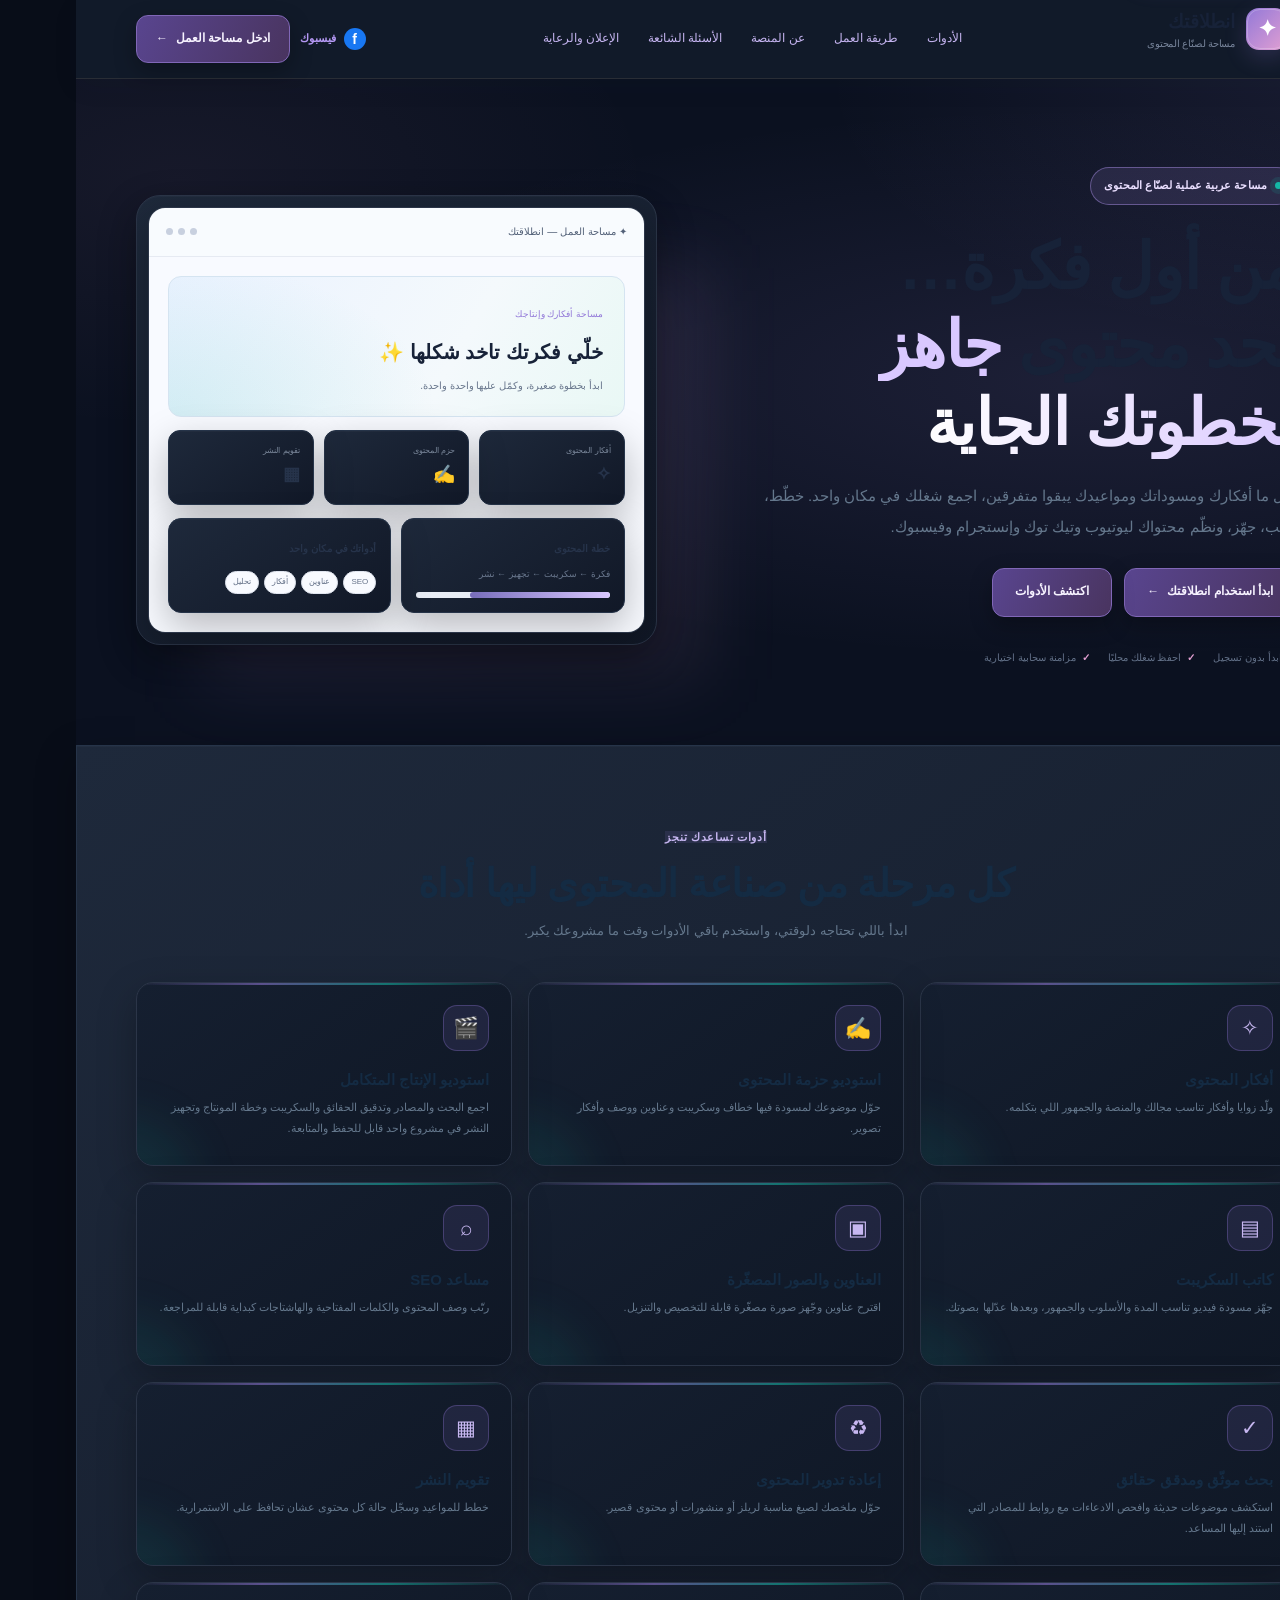
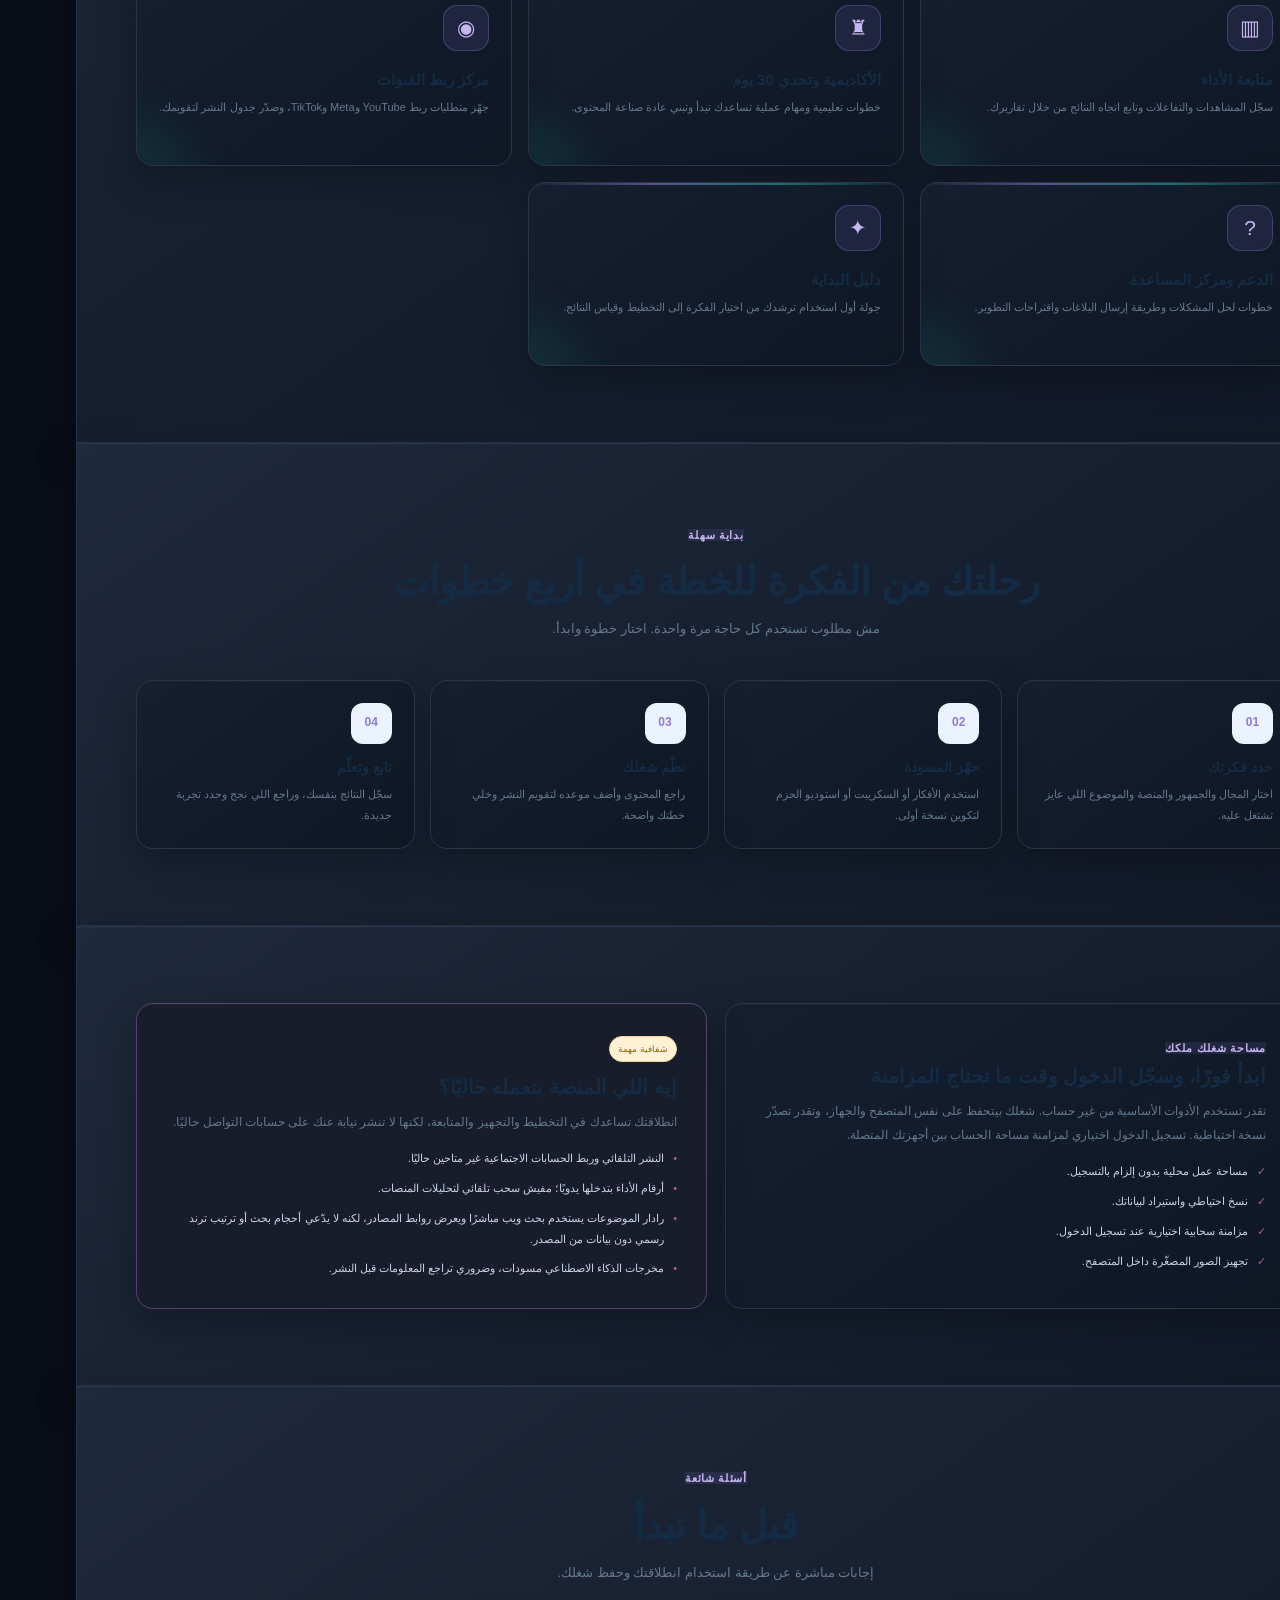
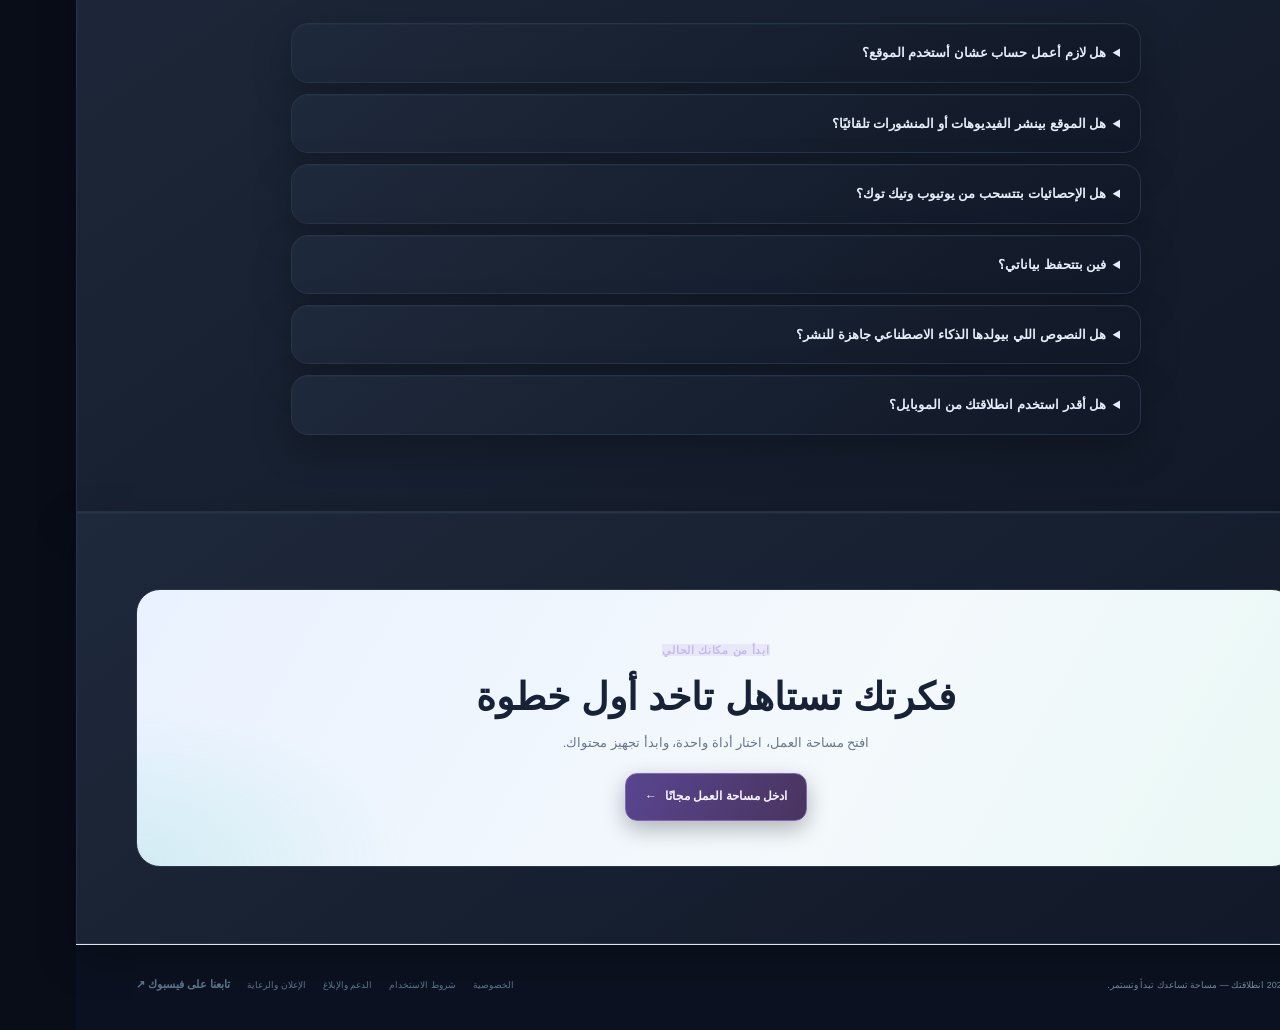
==== commit ac90b3a0: "Refresh cached styles for dark-only redesign" ====
--- a/index.html
+++ b/index.html
@@ -206,7 +206,7 @@
 @media(max-width:430px){.features,.steps{grid-template-columns:1fr}.hero-actions .btn{width:100%}.hero-points{gap:9px}.preview-stats{gap:5px}.preview-stat{padding:8px}.preview-stat b{font-size:15px}}
 @media(prefers-reduced-motion:reduce){*,*::before,*::after{scroll-behavior:auto!important;transition-duration:.01ms!important;animation-duration:.01ms!important}}
 </style>
- <link rel="stylesheet" href="./design-system.css?v=20261120-rose-lavender-6">
+ <link rel="stylesheet" href="./design-system.css?v=20261120-dark-only-1">
 </head>
 <body>
 <a class="skip-link" href="#main-content">تخطي إلى المحتوى الرئيسي</a>
--- a/design-system.css
+++ b/design-system.css
@@ -1,4 +1,4 @@
-/* ENTELAQTAK 2027 — Dark Navy / Electric Blue / Emerald visual system */
+/* ENTELAQTAK 2027 — Deep Navy / Lavender / Rose visual system */
 :root{
  color-scheme:dark;
  --bg:#0B1120;--surface:#121a28;--surface2:#192437;--panel:#141e2e;
@@ -868,7 +868,7 @@
  background-clip:text!important;-webkit-background-clip:text!important;color:transparent!important;
 }
 .eyebrow,.kicker,.crumb:before{color:#E3A0D2!important}
-.hero .eyebrow{background:#eaf4ff!important;border-color:#cfe2f7!important;color:#245b91!important}
+.hero .eyebrow{background:rgba(183,154,247,.12)!important;border-color:rgba(183,154,247,.42)!important;color:#EADFFF!important}
 .pulse{background:#14b8a6!important;box-shadow:0 0 0 5px #14b8a622!important}
 .btn-primary,.btn:not(.alt):not(.ghost),.button:not(.ghost),.contact,
 .header-actions .btn-primary{
@@ -1106,3 +1106,54 @@
 button.alt:active,button.text-btn:active,button.menu-toggle:active,button.theme-close:active,button.small:active{
  background:#6856A8!important;border-color:#D9C8FF!important;
 }
+
+/* STRICT DARK FINISH — prevent pale surfaces across every page */
+:root{
+ color-scheme:dark!important;
+ --bg:#080D18!important;
+ --surface:#101827!important;
+ --surface2:#151F31!important;
+ --panel:#111A29!important;
+ --line:#283449!important;
+ --text:#F0EDF7!important;
+ --muted:#9A9AAF!important;
+ --accent:#9278D8!important;
+ --accent2:#A85F91!important;
+ --purple:#9278D8!important;
+ --mint:#A85F91!important;
+ --cyan:#9278D8!important;
+ --green:#A85F91!important;
+ --workspace-violet:#9278D8!important;
+ --workspace-mint:#A85F91!important;
+}
+html,body{background-color:#080D18!important;color:#F0EDF7!important}
+body{background-image:radial-gradient(900px 500px at 88% -12%,rgba(146,120,216,.09),transparent 68%),radial-gradient(760px 480px at 0 45%,rgba(168,95,145,.055),transparent 70%)!important}
+button,.btn,.button,.contact,.btn-primary,.btn:not(.alt):not(.ghost),.button:not(.ghost){
+ background:linear-gradient(115deg,#59458F,#49345F)!important;
+ color:#F7F3FF!important;
+ border-color:#8067B7!important;
+ box-shadow:0 8px 22px rgba(0,0,0,.28)!important;
+}
+button.alt,.btn.alt,.btn.ghost,.button.ghost,.btn-secondary,.button.ghost{
+ background:#151D2B!important;color:#D8D1E8!important;border-color:#30384A!important;box-shadow:none!important
+}
+.panel,.card,.stat,.feature,.step,.info-panel,.section,.preview-shell,.preview-window,.hero-side,.hero-main,.quick button,.idea,.saveditem,.calendaritem,.metric,.challenge label,.start-path,.start-step,.focuspanel,.result,.side-note,.top,.sidebar,.site-header,.topbar,.modal,.dialog,.dropdown-menu,.popover,.menu,.toast,.notice,.alert,.note,.caution,.final-cta{
+ background-color:#111A29!important;color:#EAE6F2!important;border-color:#2B3548!important;
+}
+.panel,.card,.stat,.feature,.step,.info-panel,.section,.hero-side,.hero-main,.quick button,.idea,.saveditem,.calendaritem,.metric,.challenge label,.start-path,.start-step,.focuspanel,.result,.modal,.dialog,.dropdown-menu,.popover,.menu{
+ background-image:linear-gradient(145deg,#151F30,#0F1725)!important;
+}
+input,select,textarea,.control,.field input,.field select,.field textarea{
+ background:#0B1321!important;color:#F0EDF7!important;border-color:#303B50!important;
+}
+input::placeholder,textarea::placeholder{color:#78849A!important}
+.badge,.pill,.enhance-pill,.eyebrow,.kicker,.statico,.datebox,.feature-icon,.nav button i{
+ background-color:rgba(146,120,216,.12)!important;color:#C7B7F1!important;border-color:rgba(146,120,216,.32)!important;
+}
+a{color:#C5B4F0}
+a:hover{color:#D9A0C5!important}
+.toast{background:#171F2E!important;color:#F0EDF7!important;border:1px solid #374258!important}
+.note,.alert,.notice,.caution{background:#171D2B!important;color:#DCD6E8!important;border-color:#55436F!important}
+#view-settings .card button.primary{background:linear-gradient(110deg,#59458F,#49345F)!important;color:#F7F3FF!important;border-color:#8067B7!important}
+::selection{background:#7056A8!important;color:#fff!important}
+
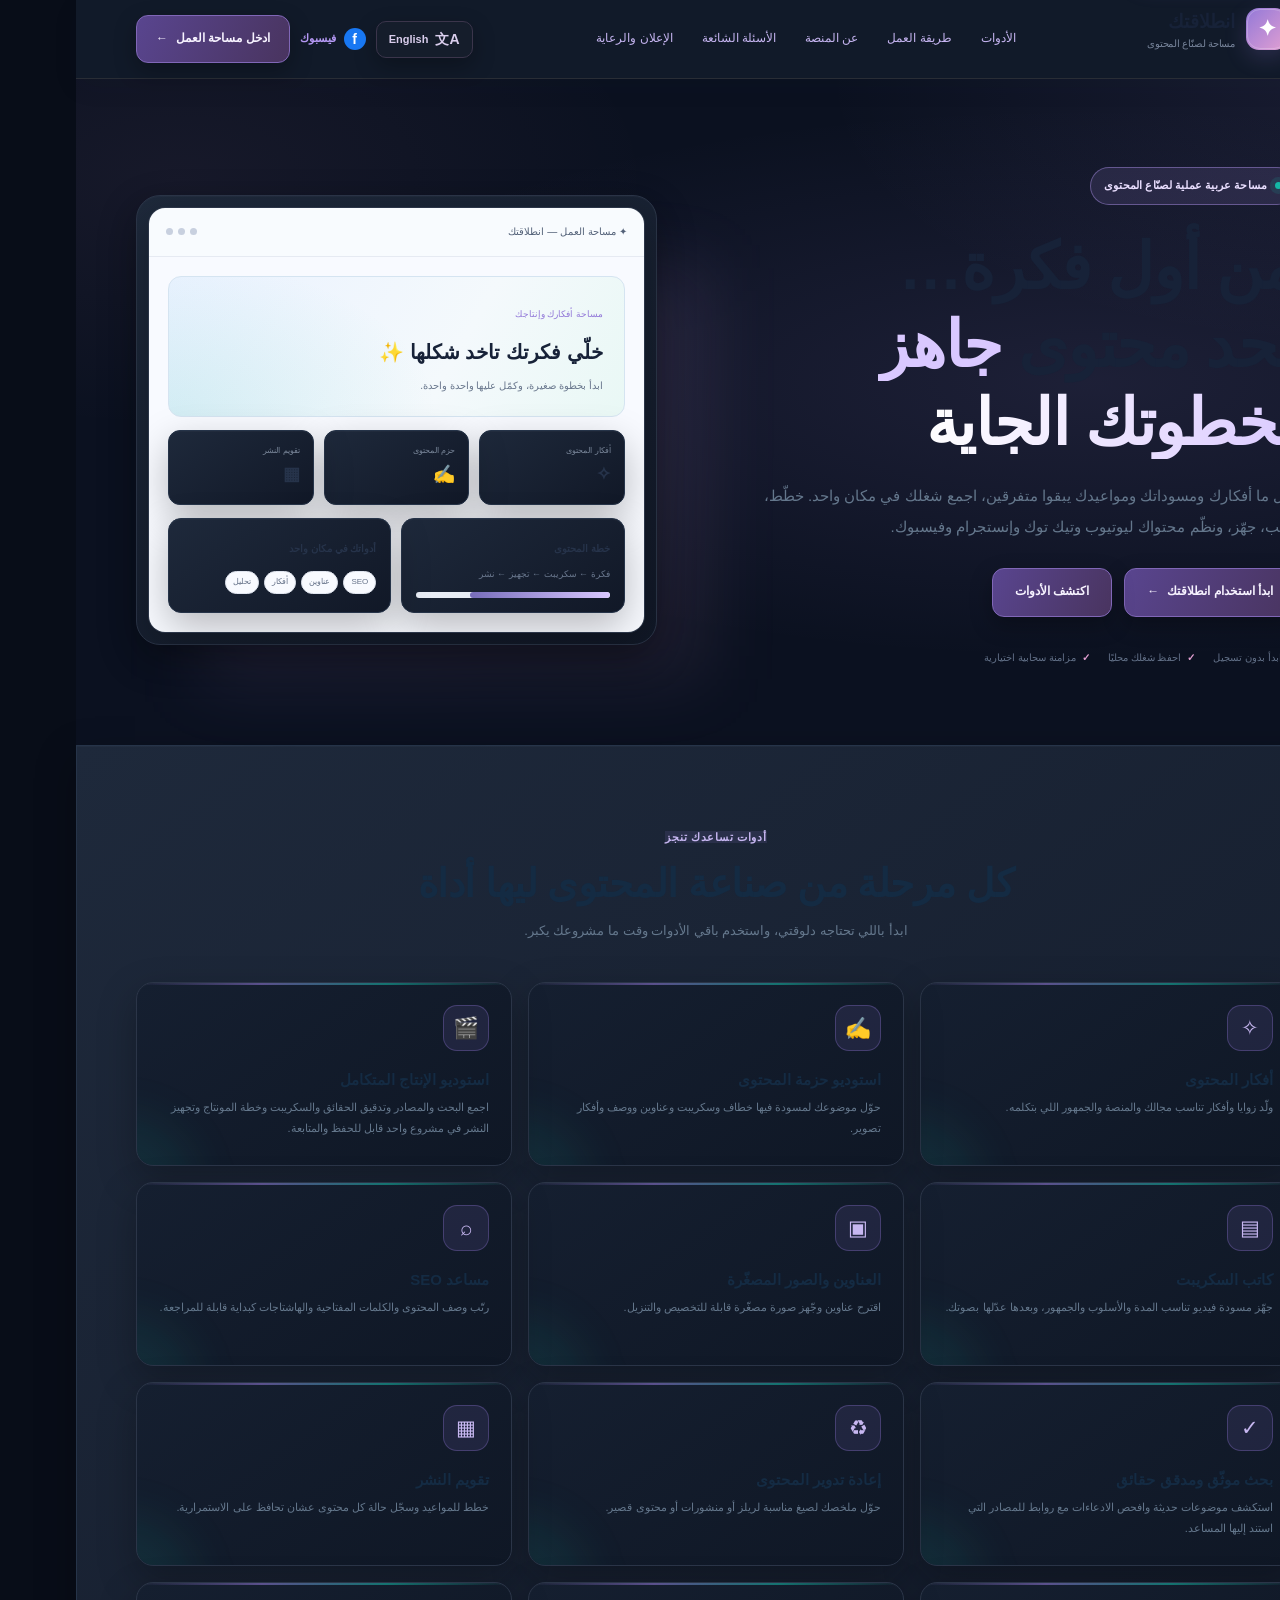
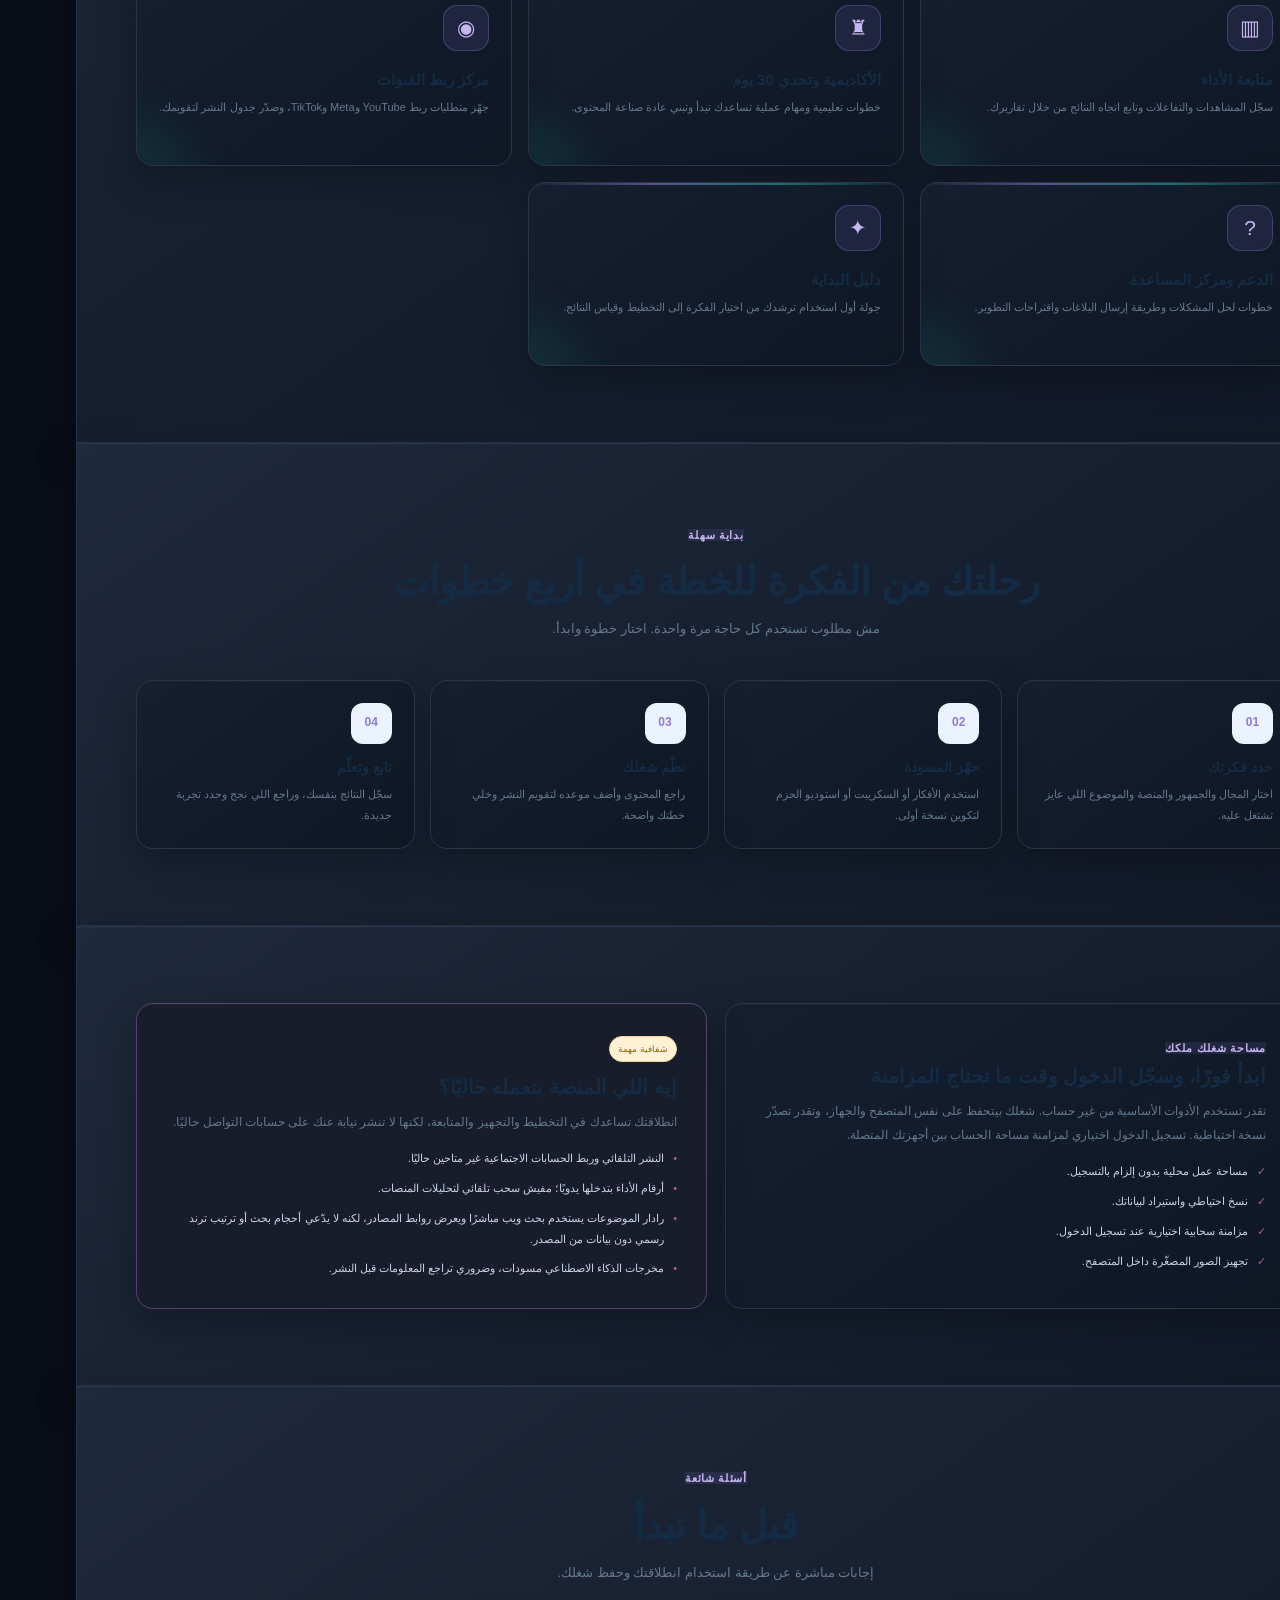
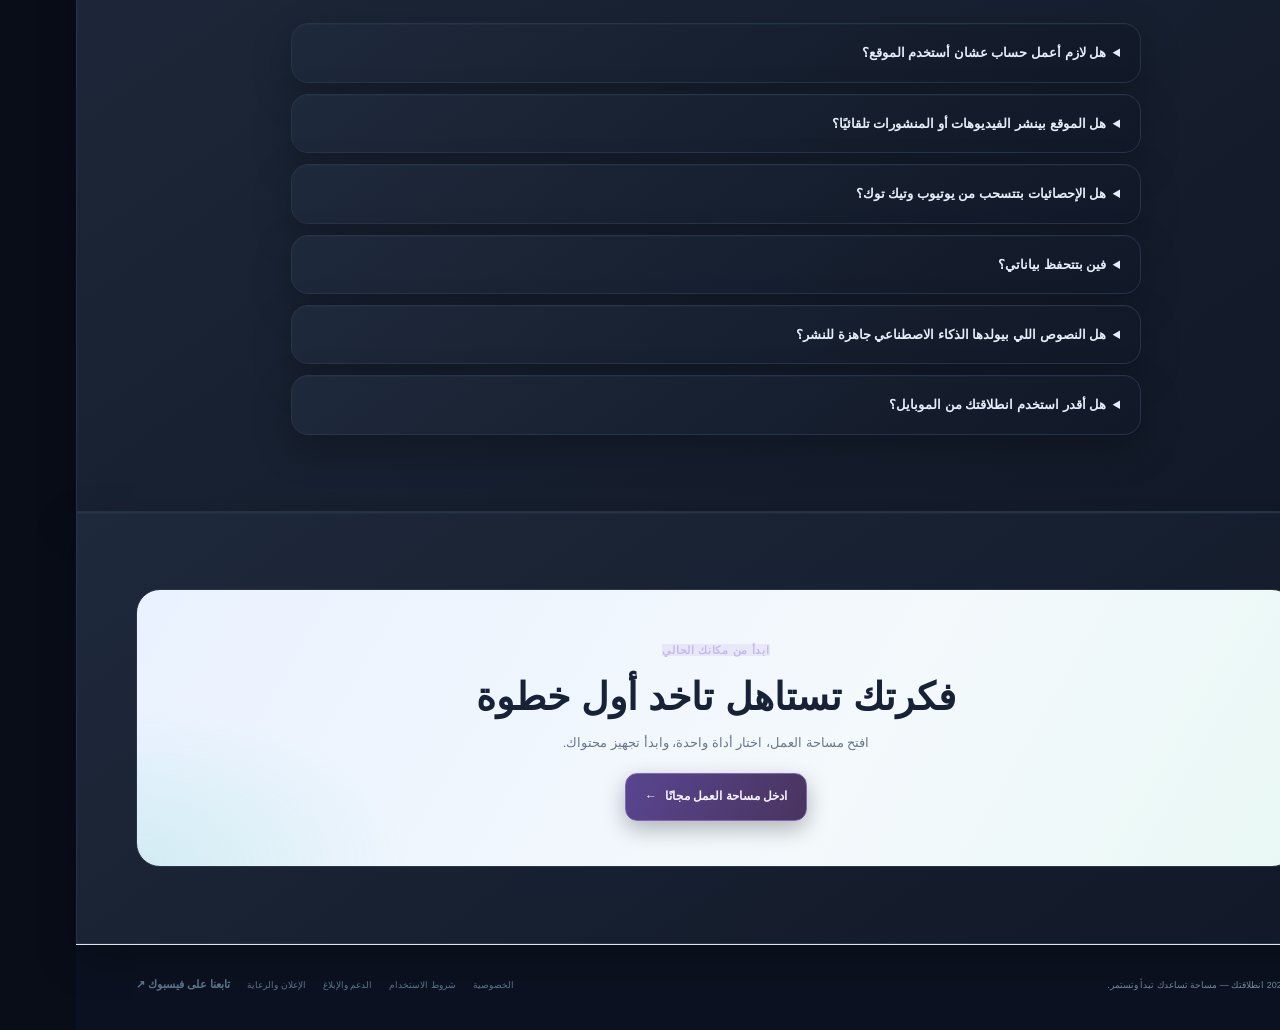
==== commit 3c45ef63: "Add site-wide language switch to public homepage" ====
--- a/index.html
+++ b/index.html
@@ -207,6 +207,7 @@
 @media(prefers-reduced-motion:reduce){*,*::before,*::after{scroll-behavior:auto!important;transition-duration:.01ms!important;animation-duration:.01ms!important}}
 </style>
  <link rel="stylesheet" href="./design-system.css?v=20261120-dark-only-1">
+<script>try{if(localStorage.getItem("entelaqtak-language-v1")==="en"){document.documentElement.lang="en";document.documentElement.dir="ltr";}}catch(e){}</script>
 </head>
 <body>
 <a class="skip-link" href="#main-content">تخطي إلى المحتوى الرئيسي</a>
@@ -217,6 +218,7 @@
    <a href="#tools">الأدوات</a><a href="#how">طريقة العمل</a><a href="#about">عن المنصة</a><a href="#faq">الأسئلة الشائعة</a><a href="./advertise.html">الإعلان والرعاية</a>
   </nav>
   <div class="header-actions">
+   <button class="language-toggle" data-language-toggle type="button">English</button>
    <a class="facebook" href="https://www.facebook.com/profile.php?id=61596964071145" target="_blank" rel="noopener noreferrer" aria-label="تابع انطلاقتك على فيسبوك"><span class="facebook-mark" aria-hidden="true">f</span><span>فيسبوك</span></a>
    <a class="btn btn-primary" href="./workspace.html">ادخل مساحة العمل <span aria-hidden="true">←</span></a>
    <button class="menu-toggle" id="menuToggle" type="button" aria-label="فتح القائمة" aria-expanded="false" aria-controls="siteNav">☰</button>
@@ -396,5 +398,6 @@
  }
  document.getElementById('year').textContent=String(new Date().getFullYear());
 </script>
+<script src="./language.js" defer></script>
 </body>
 </html>
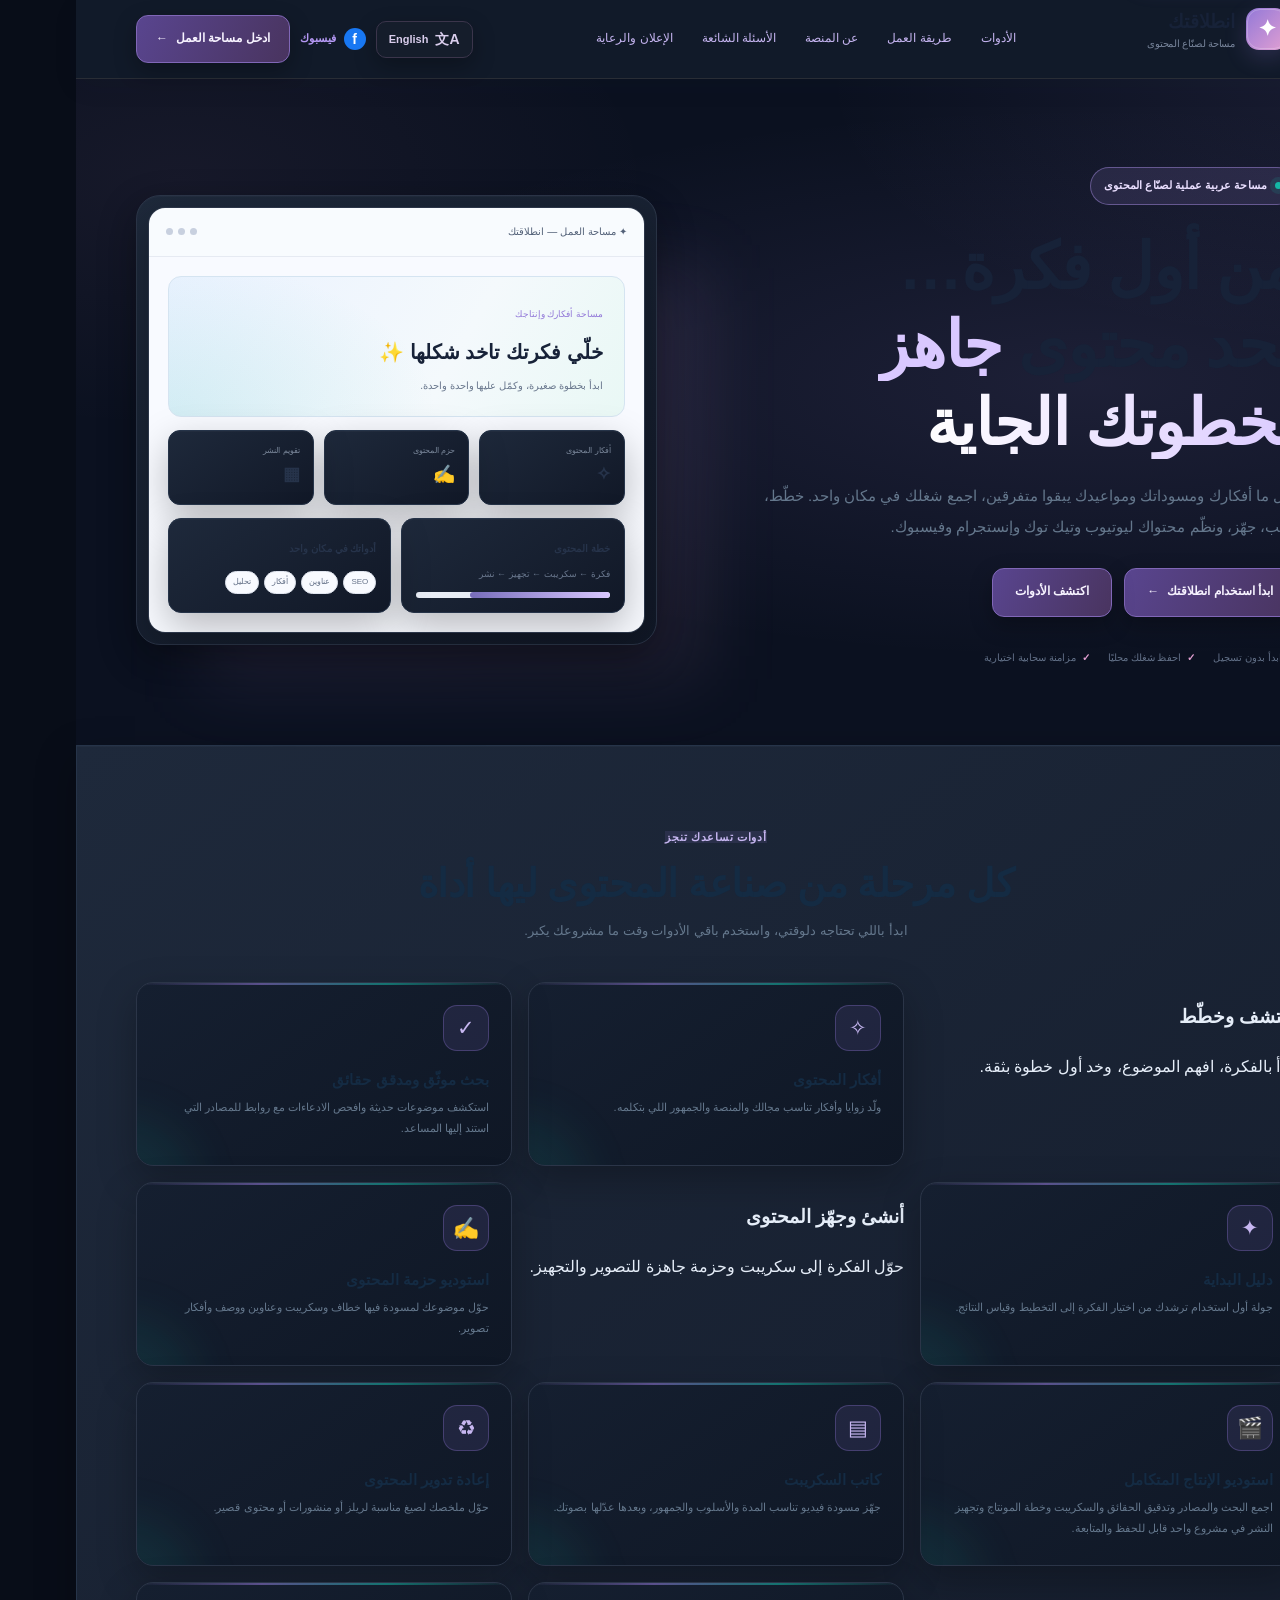
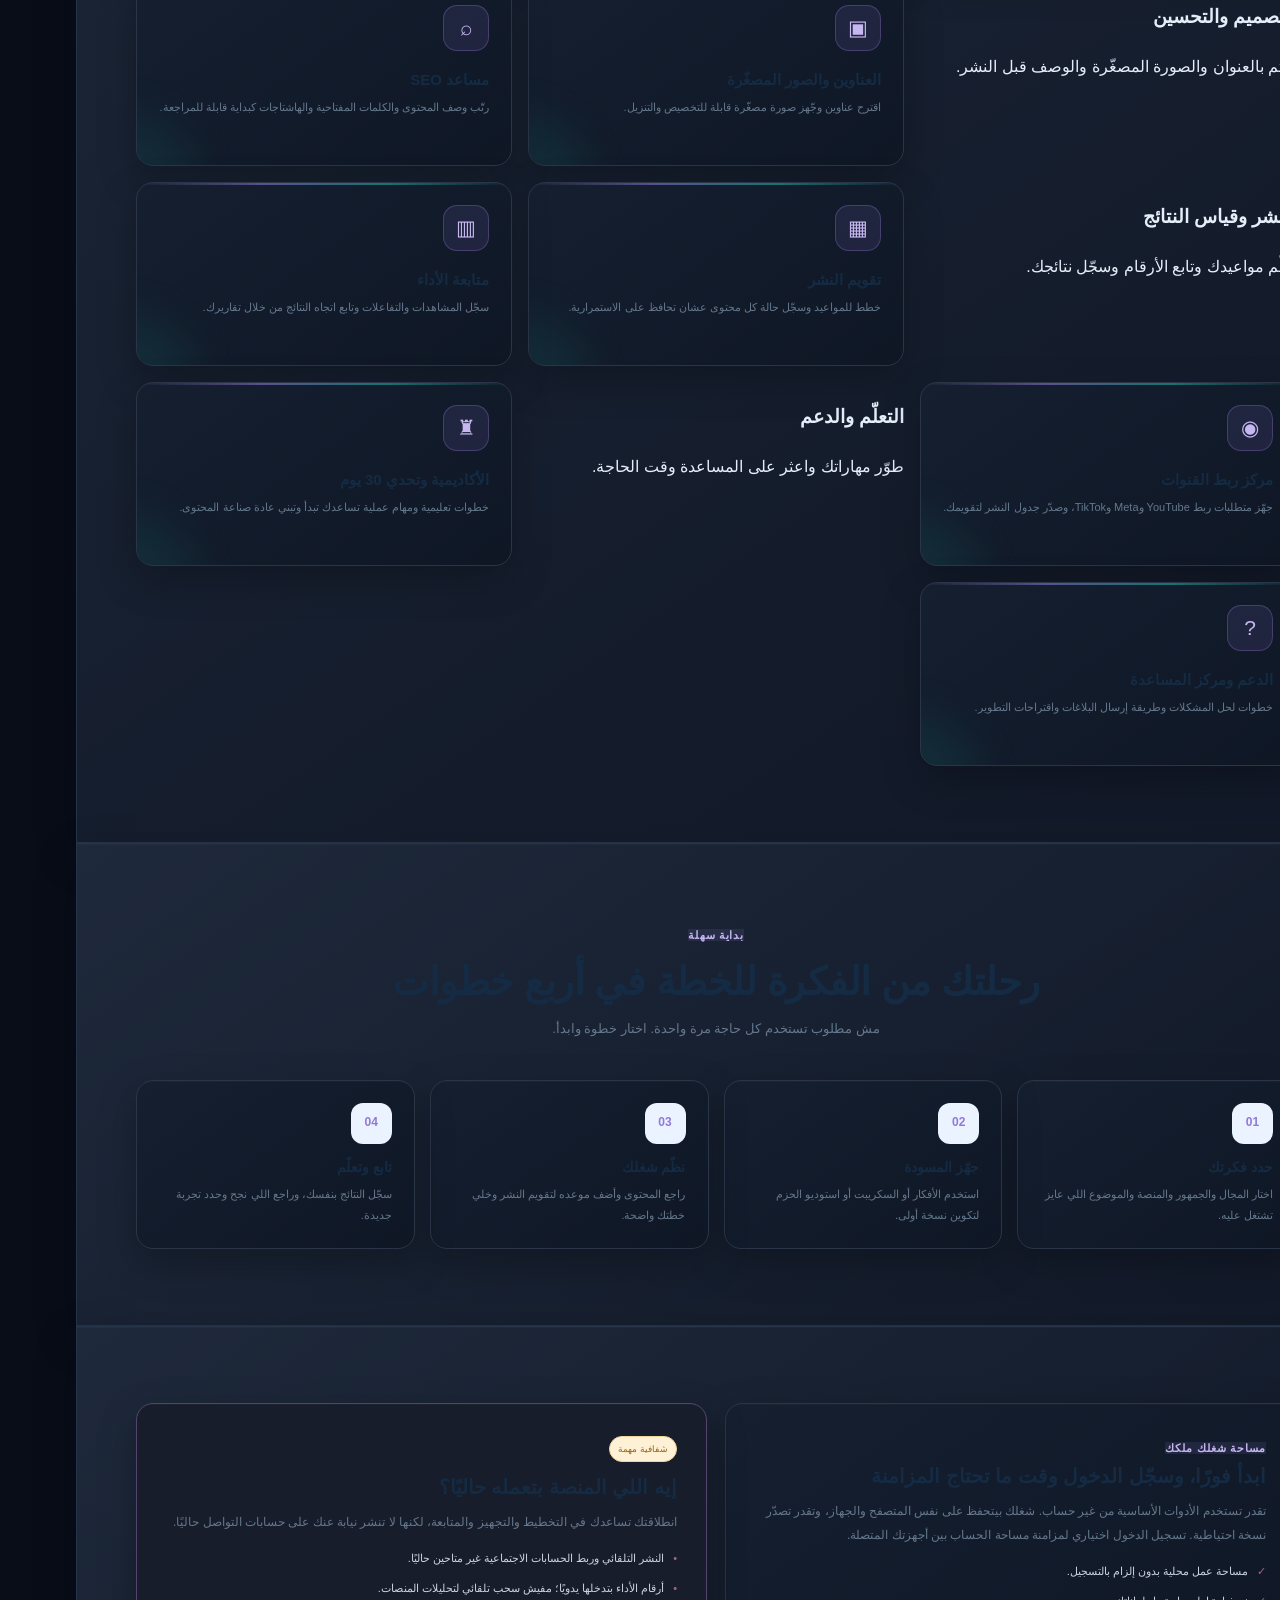
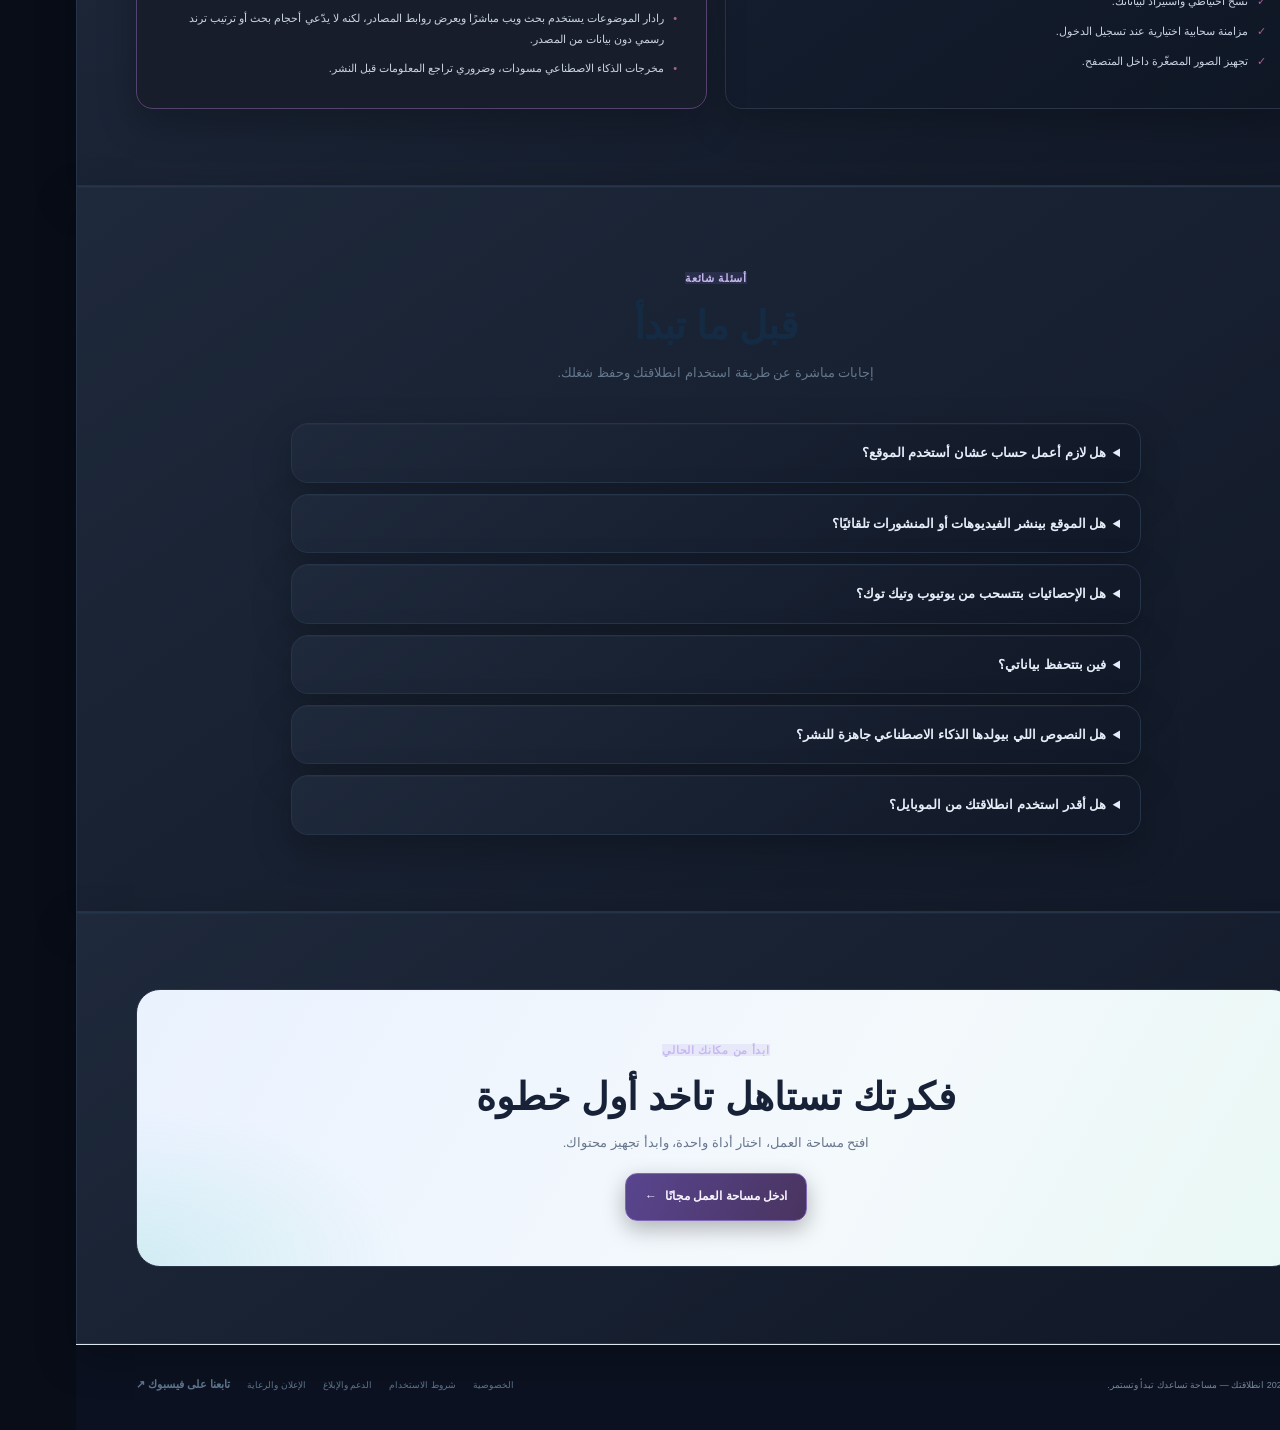
==== commit af1123c0: "Group homepage tools into a clear content workflow" ====
--- a/index.html
+++ b/index.html
@@ -266,22 +266,7 @@
 <section class="section section-soft" id="tools">
  <div class="wrap">
   <div class="section-head"><span class="kicker">أدوات تساعدك تنجز</span><h2>كل مرحلة من صناعة المحتوى ليها أداة</h2><p>ابدأ باللي تحتاجه دلوقتي، واستخدم باقي الأدوات وقت ما مشروعك يكبر.</p></div>
-  <div class="features">
-   <article class="feature"><span class="feature-icon">✧</span><h3>أفكار المحتوى</h3><p>ولّد زوايا وأفكار تناسب مجالك والمنصة والجمهور اللي بتكلمه.</p></article>
-   <article class="feature"><span class="feature-icon">✍</span><h3>استوديو حزمة المحتوى</h3><p>حوّل موضوعك لمسودة فيها خطاف وسكريبت وعناوين ووصف وأفكار تصوير.</p></article>
-   <article class="feature"><span class="feature-icon">🎬</span><h3>استوديو الإنتاج المتكامل</h3><p>اجمع البحث والمصادر وتدقيق الحقائق والسكريبت وخطة المونتاج وتجهيز النشر في مشروع واحد قابل للحفظ والمتابعة.</p></article>
-   <article class="feature"><span class="feature-icon">▤</span><h3>كاتب السكريبت</h3><p>جهّز مسودة فيديو تناسب المدة والأسلوب والجمهور، وبعدها عدّلها بصوتك.</p></article>
-   <article class="feature"><span class="feature-icon">▣</span><h3>العناوين والصور المصغّرة</h3><p>اقترح عناوين وجّهز صورة مصغّرة قابلة للتخصيص والتنزيل.</p></article>
-   <article class="feature"><span class="feature-icon">⌕</span><h3>مساعد SEO</h3><p>رتّب وصف المحتوى والكلمات المفتاحية والهاشتاجات كبداية قابلة للمراجعة.</p></article>
-   <article class="feature"><span class="feature-icon">✓</span><h3>بحث موثّق ومدقق حقائق</h3><p>استكشف موضوعات حديثة وافحص الادعاءات مع روابط للمصادر التي استند إليها المساعد.</p></article>
-   <article class="feature"><span class="feature-icon">♻</span><h3>إعادة تدوير المحتوى</h3><p>حوّل ملخصك لصيغ مناسبة لريلز أو منشورات أو محتوى قصير.</p></article>
-   <article class="feature"><span class="feature-icon">▦</span><h3>تقويم النشر</h3><p>خطط للمواعيد وسجّل حالة كل محتوى عشان تحافظ على الاستمرارية.</p></article>
-   <article class="feature"><span class="feature-icon">▥</span><h3>متابعة الأداء</h3><p>سجّل المشاهدات والتفاعلات وتابع اتجاه النتائج من خلال تقاريرك.</p></article>
-   <article class="feature"><span class="feature-icon">♜</span><h3>الأكاديمية وتحدي 30 يوم</h3><p>خطوات تعليمية ومهام عملية تساعدك تبدأ وتبني عادة صناعة المحتوى.</p></article>
-   <article class="feature"><span class="feature-icon">◉</span><h3>مركز ربط القنوات</h3><p>جهّز متطلبات ربط YouTube وMeta وTikTok، وصدّر جدول النشر لتقويمك.</p></article>
-   <article class="feature"><span class="feature-icon">?</span><h3>الدعم ومركز المساعدة</h3><p>خطوات لحل المشكلات وطريقة إرسال البلاغات واقتراحات التطوير.</p></article>
-   <article class="feature"><span class="feature-icon">✦</span><h3>دليل البداية</h3><p>جولة أول استخدام ترشدك من اختيار الفكرة إلى التخطيط وقياس النتائج.</p></article>
-  </div>
+  <div class="features feature-catalog"><div class="feature-group-heading"><div><h3>اكتشف وخطّط</h3><p>ابدأ بالفكرة، افهم الموضوع، وخد أول خطوة بثقة.</p></div></div><article class="feature"><span class="feature-icon">✧</span><h3>أفكار المحتوى</h3><p>ولّد زوايا وأفكار تناسب مجالك والمنصة والجمهور اللي بتكلمه.</p></article><article class="feature"><span class="feature-icon">✓</span><h3>بحث موثّق ومدقق حقائق</h3><p>استكشف موضوعات حديثة وافحص الادعاءات مع روابط للمصادر التي استند إليها المساعد.</p></article><article class="feature"><span class="feature-icon">✦</span><h3>دليل البداية</h3><p>جولة أول استخدام ترشدك من اختيار الفكرة إلى التخطيط وقياس النتائج.</p></article><div class="feature-group-heading"><div><h3>أنشئ وجهّز المحتوى</h3><p>حوّل الفكرة إلى سكريبت وحزمة جاهزة للتصوير والتجهيز.</p></div></div><article class="feature"><span class="feature-icon">✍</span><h3>استوديو حزمة المحتوى</h3><p>حوّل موضوعك لمسودة فيها خطاف وسكريبت وعناوين ووصف وأفكار تصوير.</p></article><article class="feature"><span class="feature-icon">🎬</span><h3>استوديو الإنتاج المتكامل</h3><p>اجمع البحث والمصادر وتدقيق الحقائق والسكريبت وخطة المونتاج وتجهيز النشر في مشروع واحد قابل للحفظ والمتابعة.</p></article><article class="feature"><span class="feature-icon">▤</span><h3>كاتب السكريبت</h3><p>جهّز مسودة فيديو تناسب المدة والأسلوب والجمهور، وبعدها عدّلها بصوتك.</p></article><article class="feature"><span class="feature-icon">♻</span><h3>إعادة تدوير المحتوى</h3><p>حوّل ملخصك لصيغ مناسبة لريلز أو منشورات أو محتوى قصير.</p></article><div class="feature-group-heading"><div><h3>التصميم والتحسين</h3><p>اهتم بالعنوان والصورة المصغّرة والوصف قبل النشر.</p></div></div><article class="feature"><span class="feature-icon">▣</span><h3>العناوين والصور المصغّرة</h3><p>اقترح عناوين وجّهز صورة مصغّرة قابلة للتخصيص والتنزيل.</p></article><article class="feature"><span class="feature-icon">⌕</span><h3>مساعد SEO</h3><p>رتّب وصف المحتوى والكلمات المفتاحية والهاشتاجات كبداية قابلة للمراجعة.</p></article><div class="feature-group-heading"><div><h3>النشر وقياس النتائج</h3><p>نظّم مواعيدك وتابع الأرقام وسجّل نتائجك.</p></div></div><article class="feature"><span class="feature-icon">▦</span><h3>تقويم النشر</h3><p>خطط للمواعيد وسجّل حالة كل محتوى عشان تحافظ على الاستمرارية.</p></article><article class="feature"><span class="feature-icon">▥</span><h3>متابعة الأداء</h3><p>سجّل المشاهدات والتفاعلات وتابع اتجاه النتائج من خلال تقاريرك.</p></article><article class="feature"><span class="feature-icon">◉</span><h3>مركز ربط القنوات</h3><p>جهّز متطلبات ربط YouTube وMeta وTikTok، وصدّر جدول النشر لتقويمك.</p></article><div class="feature-group-heading"><div><h3>التعلّم والدعم</h3><p>طوّر مهاراتك واعثر على المساعدة وقت الحاجة.</p></div></div><article class="feature"><span class="feature-icon">♜</span><h3>الأكاديمية وتحدي 30 يوم</h3><p>خطوات تعليمية ومهام عملية تساعدك تبدأ وتبني عادة صناعة المحتوى.</p></article><article class="feature"><span class="feature-icon">?</span><h3>الدعم ومركز المساعدة</h3><p>خطوات لحل المشكلات وطريقة إرسال البلاغات واقتراحات التطوير.</p></article></div>
  </div>
 </section>
 
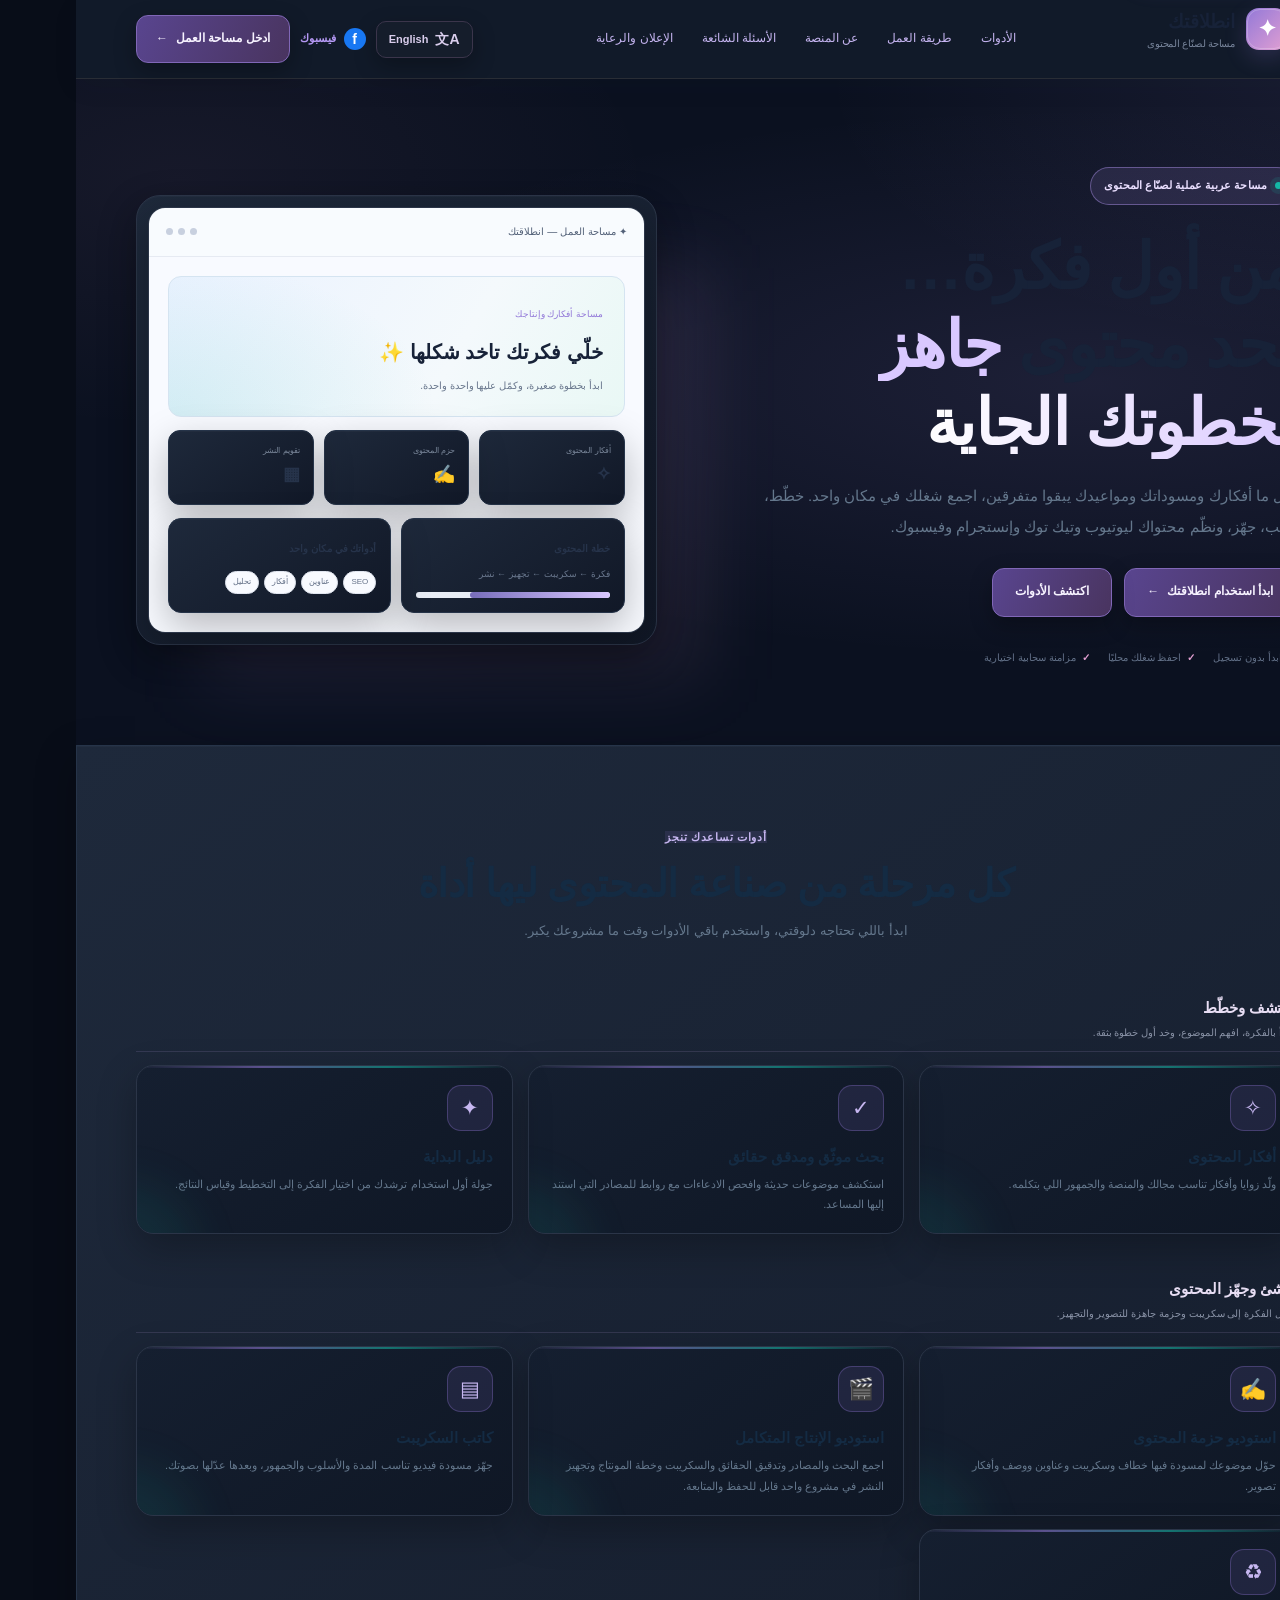
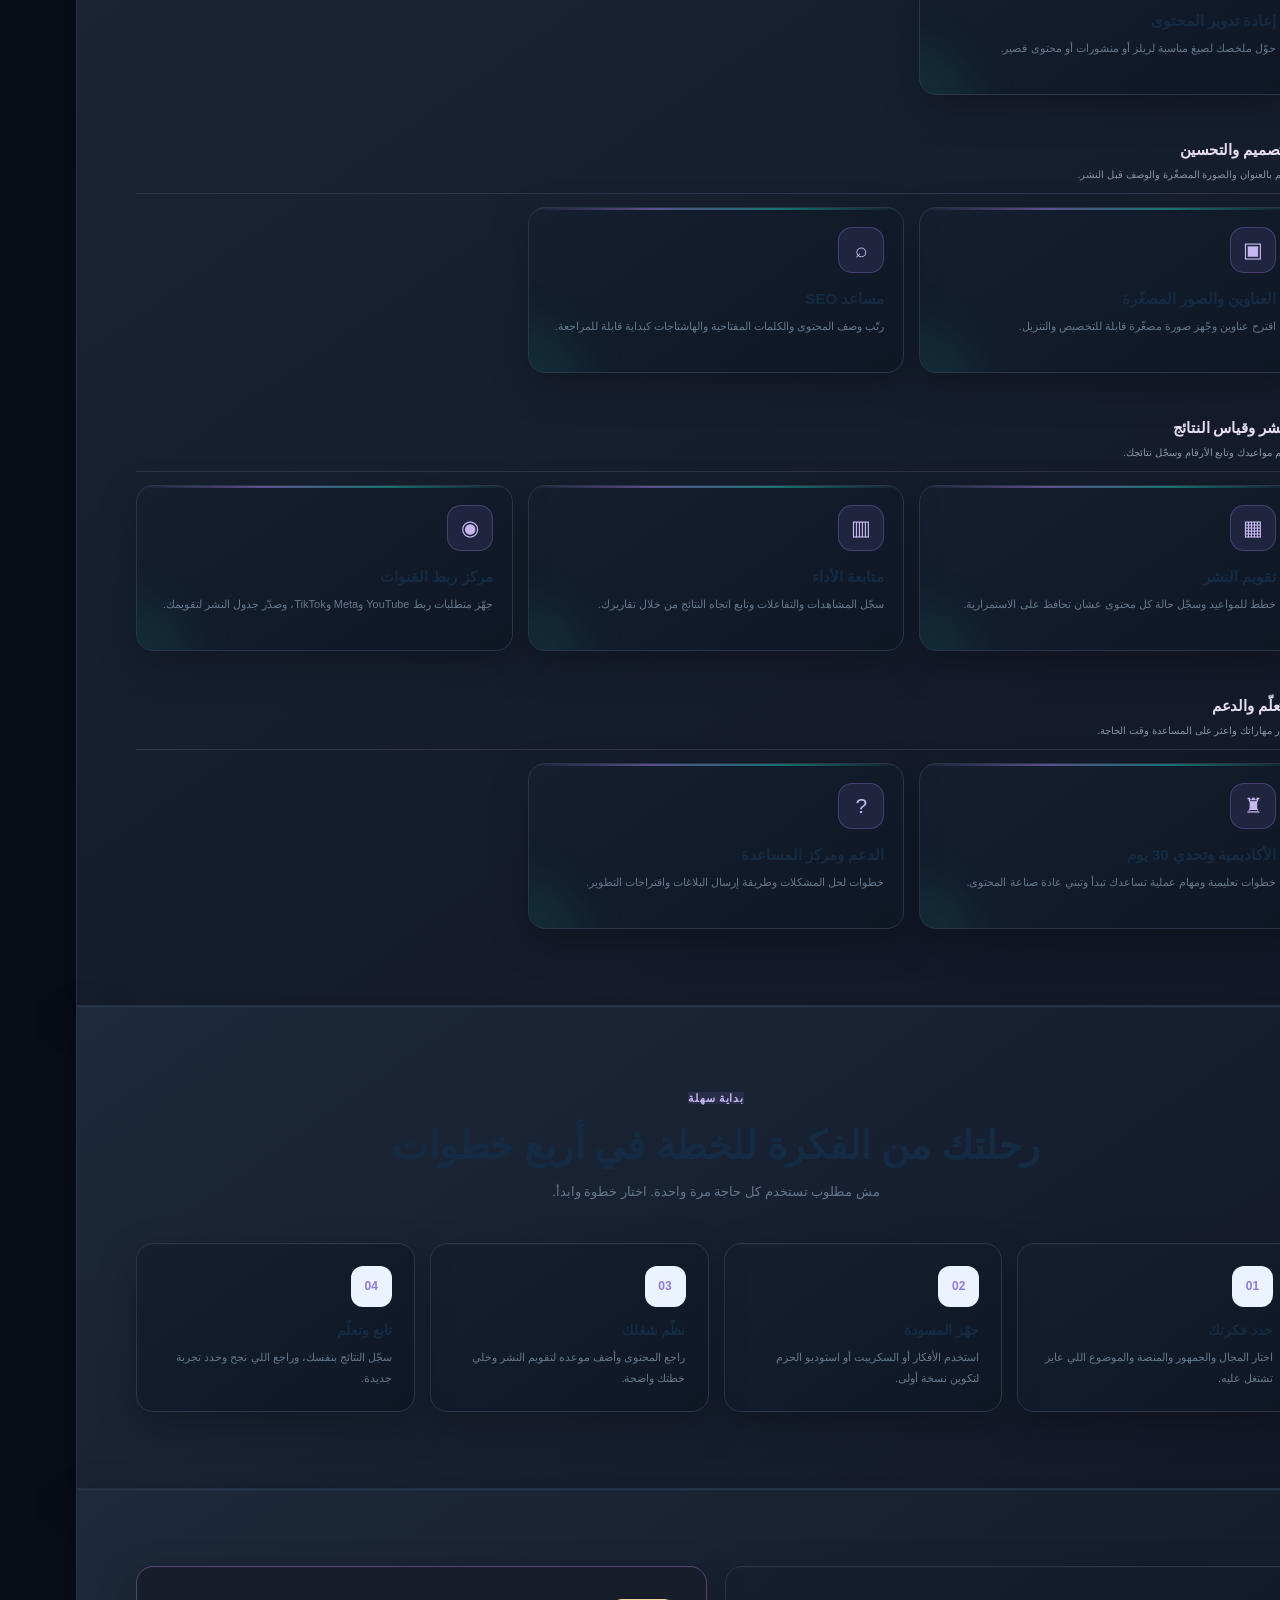
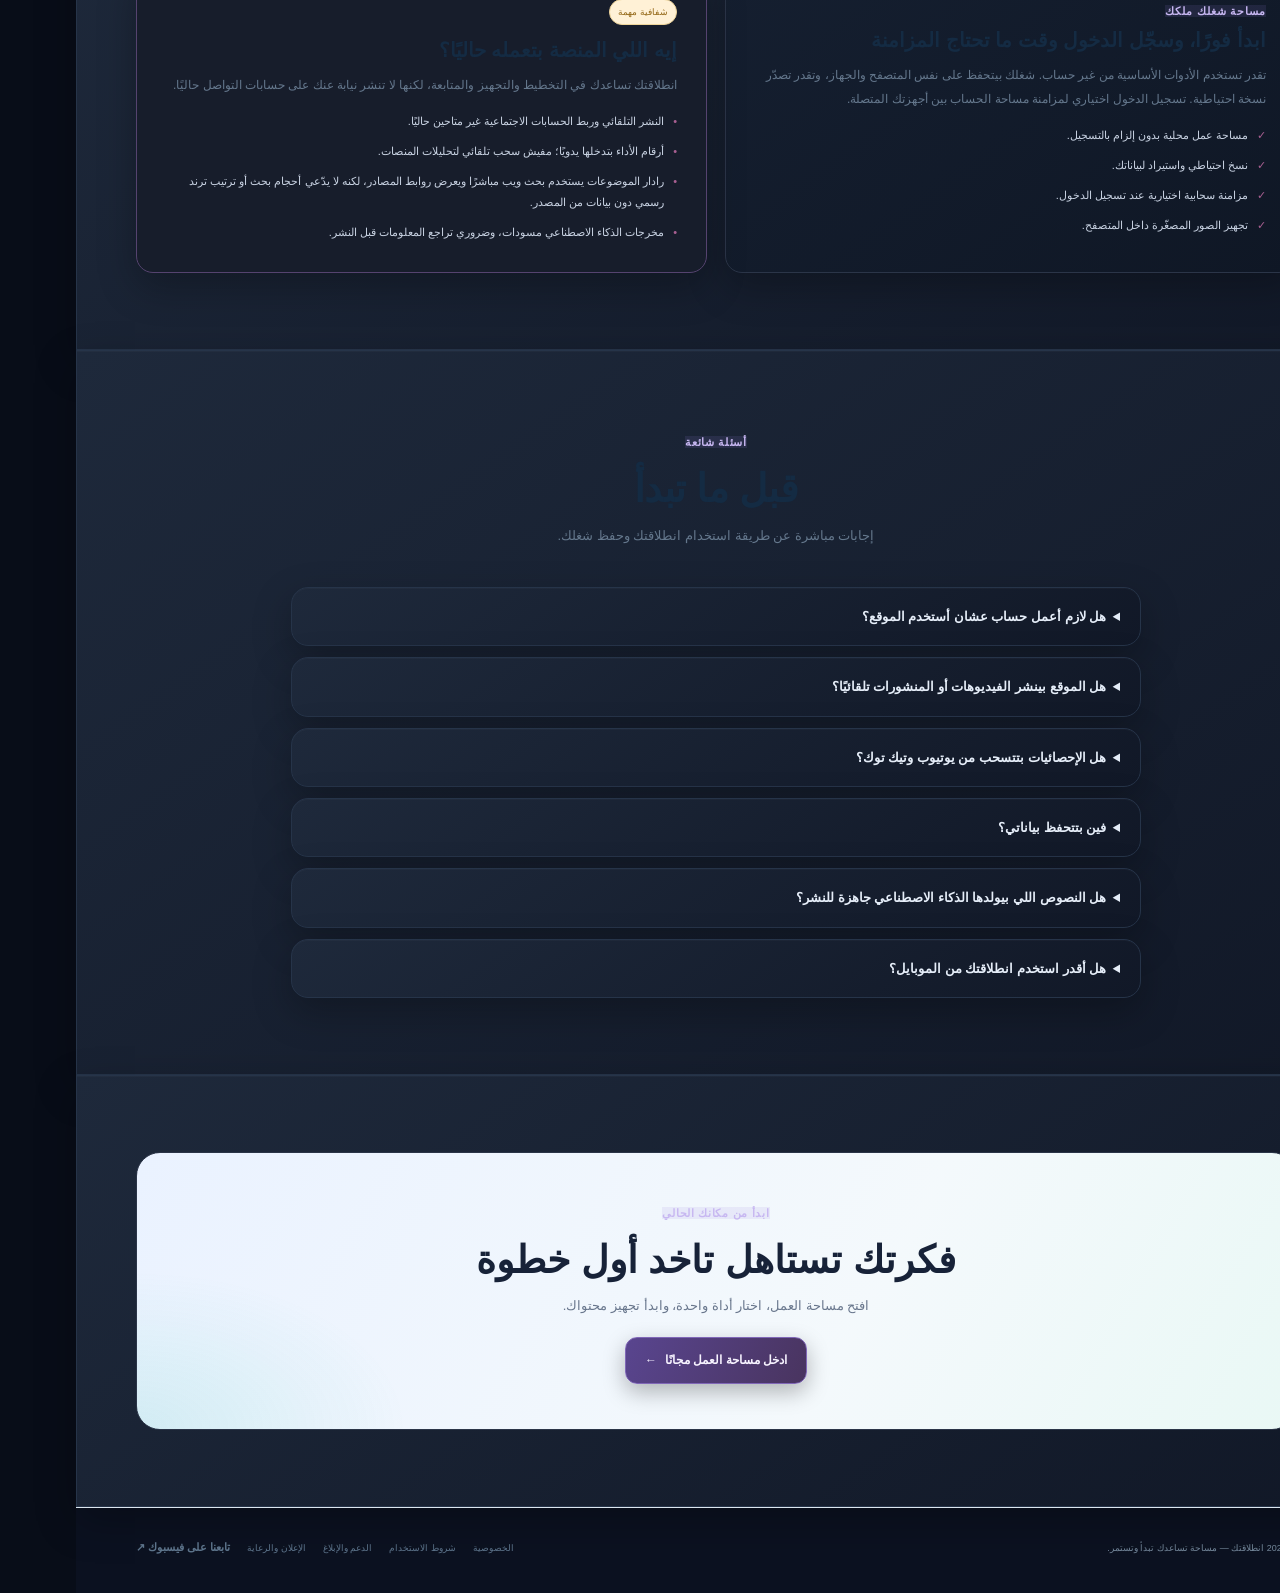
==== commit 7893b0d6: "Refresh homepage organized styles" ====
--- a/index.html
+++ b/index.html
@@ -206,7 +206,7 @@
 @media(max-width:430px){.features,.steps{grid-template-columns:1fr}.hero-actions .btn{width:100%}.hero-points{gap:9px}.preview-stats{gap:5px}.preview-stat{padding:8px}.preview-stat b{font-size:15px}}
 @media(prefers-reduced-motion:reduce){*,*::before,*::after{scroll-behavior:auto!important;transition-duration:.01ms!important;animation-duration:.01ms!important}}
 </style>
- <link rel="stylesheet" href="./design-system.css?v=20261120-dark-only-1">
+ <link rel="stylesheet" href="./design-system.css?v=20261120-organized-dark-1">
 <script>try{if(localStorage.getItem("entelaqtak-language-v1")==="en"){document.documentElement.lang="en";document.documentElement.dir="ltr";}}catch(e){}</script>
 </head>
 <body>
--- a/design-system.css
+++ b/design-system.css
@@ -1157,3 +1157,85 @@
 #view-settings .card button.primary{background:linear-gradient(110deg,#59458F,#49345F)!important;color:#F7F3FF!important;border-color:#8067B7!important}
 ::selection{background:#7056A8!important;color:#fff!important}
 
+
+
+/* ─────────── Clear information hierarchy & workspace navigation ─────────── */
+.feature-catalog{column-gap:15px!important;row-gap:13px!important}
+.feature-group-heading{
+ grid-column:1/-1;display:flex;align-items:center;justify-content:space-between;
+ min-width:0;margin-top:16px;padding:12px 3px 10px;
+ border-bottom:1px solid rgba(148,132,184,.20);
+}
+.feature-group-heading:first-child{margin-top:0}
+.feature-group-heading h3{margin:0;color:#E7DDF3;font-size:15px;font-weight:800;letter-spacing:-.15px}
+.feature-group-heading p{margin:3px 0 0;color:#8992A6;font-size:10px;line-height:1.7}
+.feature-catalog .feature{min-height:166px!important;padding:19px!important}
+.feature-catalog .feature h3{margin-top:12px!important}
+.feature-catalog .feature p{line-height:1.85!important}
+
+.sidebar .nav{gap:4px!important;padding-bottom:12px}
+.sidebar .nav-group-label{
+ margin:8px 2px 2px!important;padding:10px 11px 5px!important;
+ border-top:1px solid rgba(148,132,184,.15);
+ color:#9A91AE!important;font-size:9px!important;font-weight:800!important;
+ letter-spacing:.25px;
+}
+.sidebar .nav-group-label:first-child{margin-top:2px!important;border-top:0}
+.sidebar .nav button.nav-item-organized{
+ min-height:42px!important;padding:7px 10px!important;border-radius:11px!important;
+ line-height:1.45!important;font-size:11px!important;white-space:normal;
+}
+.sidebar .nav button.nav-item-organized i{
+ width:29px!important;height:29px!important;flex:0 0 29px!important;
+ display:grid;place-items:center;border-radius:9px!important;font-size:15px!important;
+}
+.sidebar .nav button.nav-item-organized.active{
+ background:linear-gradient(100deg,rgba(118,92,168,.25),rgba(118,92,168,.09))!important;
+ border-color:rgba(169,141,211,.45)!important;
+ box-shadow:inset -3px 0 0 #8065C4!important;
+}
+.sidebar .nav button.nav-item-organized.active i{
+ background:rgba(128,101,196,.2)!important;color:#D5C5F2!important;
+ border-color:rgba(169,141,211,.35)!important;
+}
+.sidebar .nav button.nav-item-organized:focus-visible{outline:2px solid #A68BCF!important;outline-offset:2px}
+
+.main>.top{align-items:center;flex-wrap:wrap;gap:12px}
+.main>.top>div:first-child{min-width:150px}
+.main>.top .topactions{display:flex;align-items:center;justify-content:flex-end;gap:7px;flex-wrap:wrap;min-width:0}
+.main>.top .tool-search{width:clamp(180px,23vw,285px);min-width:150px}
+.main>.top .language-toggle{min-height:38px;padding:7px 11px!important}
+.main>.top .social-top-link{min-height:38px}
+.main>.top .theme-toggle{width:38px;height:38px}
+@media(max-width:1050px){
+ .main>.top{align-items:flex-start}
+ .main>.top .topactions{max-width:100%;justify-content:flex-start}
+ .main>.top .tool-search{width:clamp(190px,28vw,270px)}
+}
+@media(max-width:760px){
+ .feature-catalog{grid-template-columns:repeat(2,minmax(0,1fr))!important;gap:9px!important}
+ .feature-group-heading{margin-top:13px;padding:10px 2px 8px}
+ .feature-group-heading h3{font-size:13px}
+ .feature-group-heading p{font-size:9px}
+ .feature-catalog .feature{min-height:145px!important;padding:13px!important}
+ .feature-catalog .feature h3{font-size:12px!important}
+ .feature-catalog .feature p{font-size:10px!important}
+ .sidebar .nav-group-label{display:none!important}
+ .sidebar .nav button.nav-item-organized{flex:0 0 70px!important;width:70px!important;min-width:70px!important;min-height:59px!important;padding:5px 3px!important;font-size:8px!important;text-align:center;justify-content:center}
+ .sidebar .nav button.nav-item-organized i{width:26px!important;height:25px!important;flex-basis:25px!important;font-size:15px!important}
+ .main>.top{display:flex;flex-direction:column;align-items:stretch;gap:8px;padding:11px}
+ .main>.top .topactions{display:grid;grid-template-columns:minmax(0,1fr) auto auto auto;gap:6px;width:100%}
+ .main>.top .tool-search{grid-column:1/-1;width:100%;min-width:0}
+ .main>.top .topactions>.pill{display:none}
+ .main>.top .social-top-link{justify-content:center;padding:6px 8px}
+ .main>.top .language-toggle{min-width:78px}
+ .main>.top .theme-toggle{width:36px;height:36px}
+}
+@media(max-width:420px){
+ .feature-catalog{grid-template-columns:minmax(0,1fr)!important}
+ .feature-catalog .feature{min-height:0!important}
+ .main>.top .topactions{grid-template-columns:minmax(0,1fr) auto auto}
+ .main>.top .theme-control-wrap{grid-column:3;grid-row:2}
+ .main>.top .workspace-home-link{grid-column:2;grid-row:2}
+ .main>.top .language-toggle{grid-column:1;grid-row:2;justify-self:start}
+}
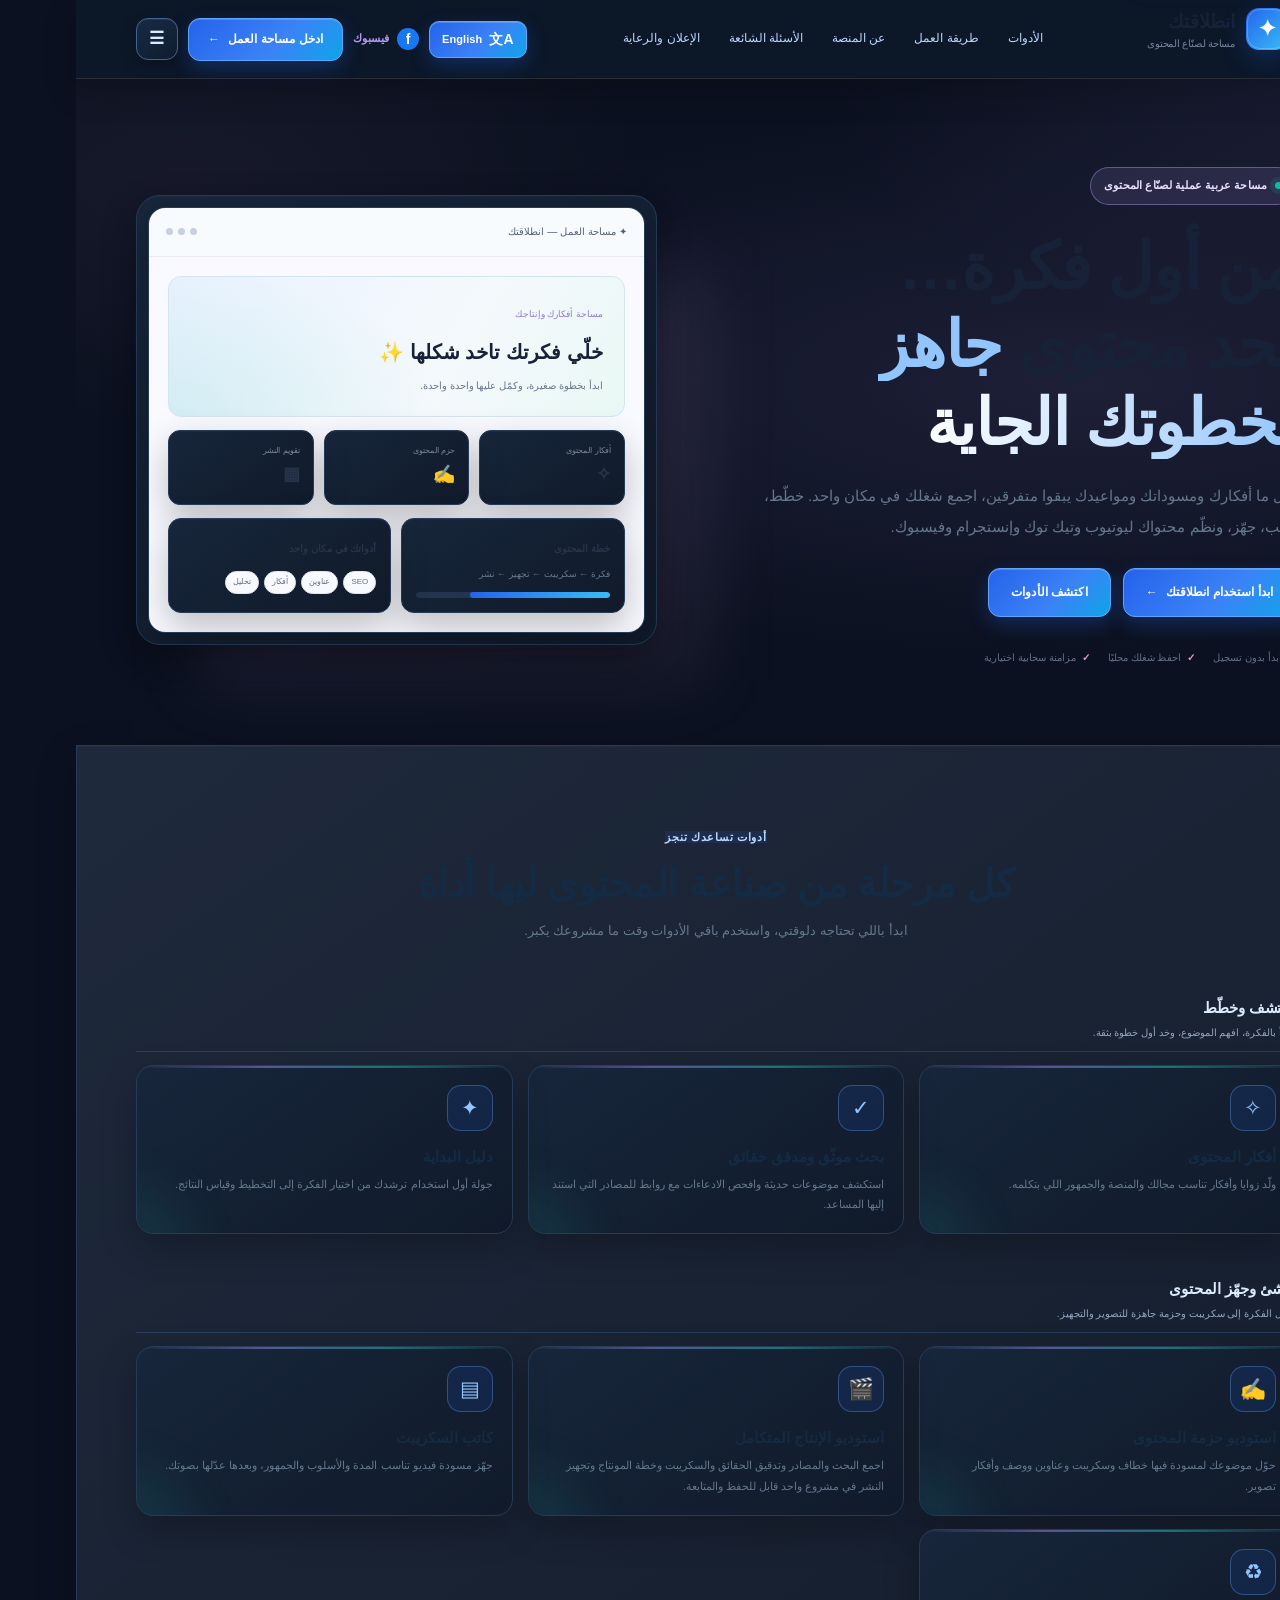
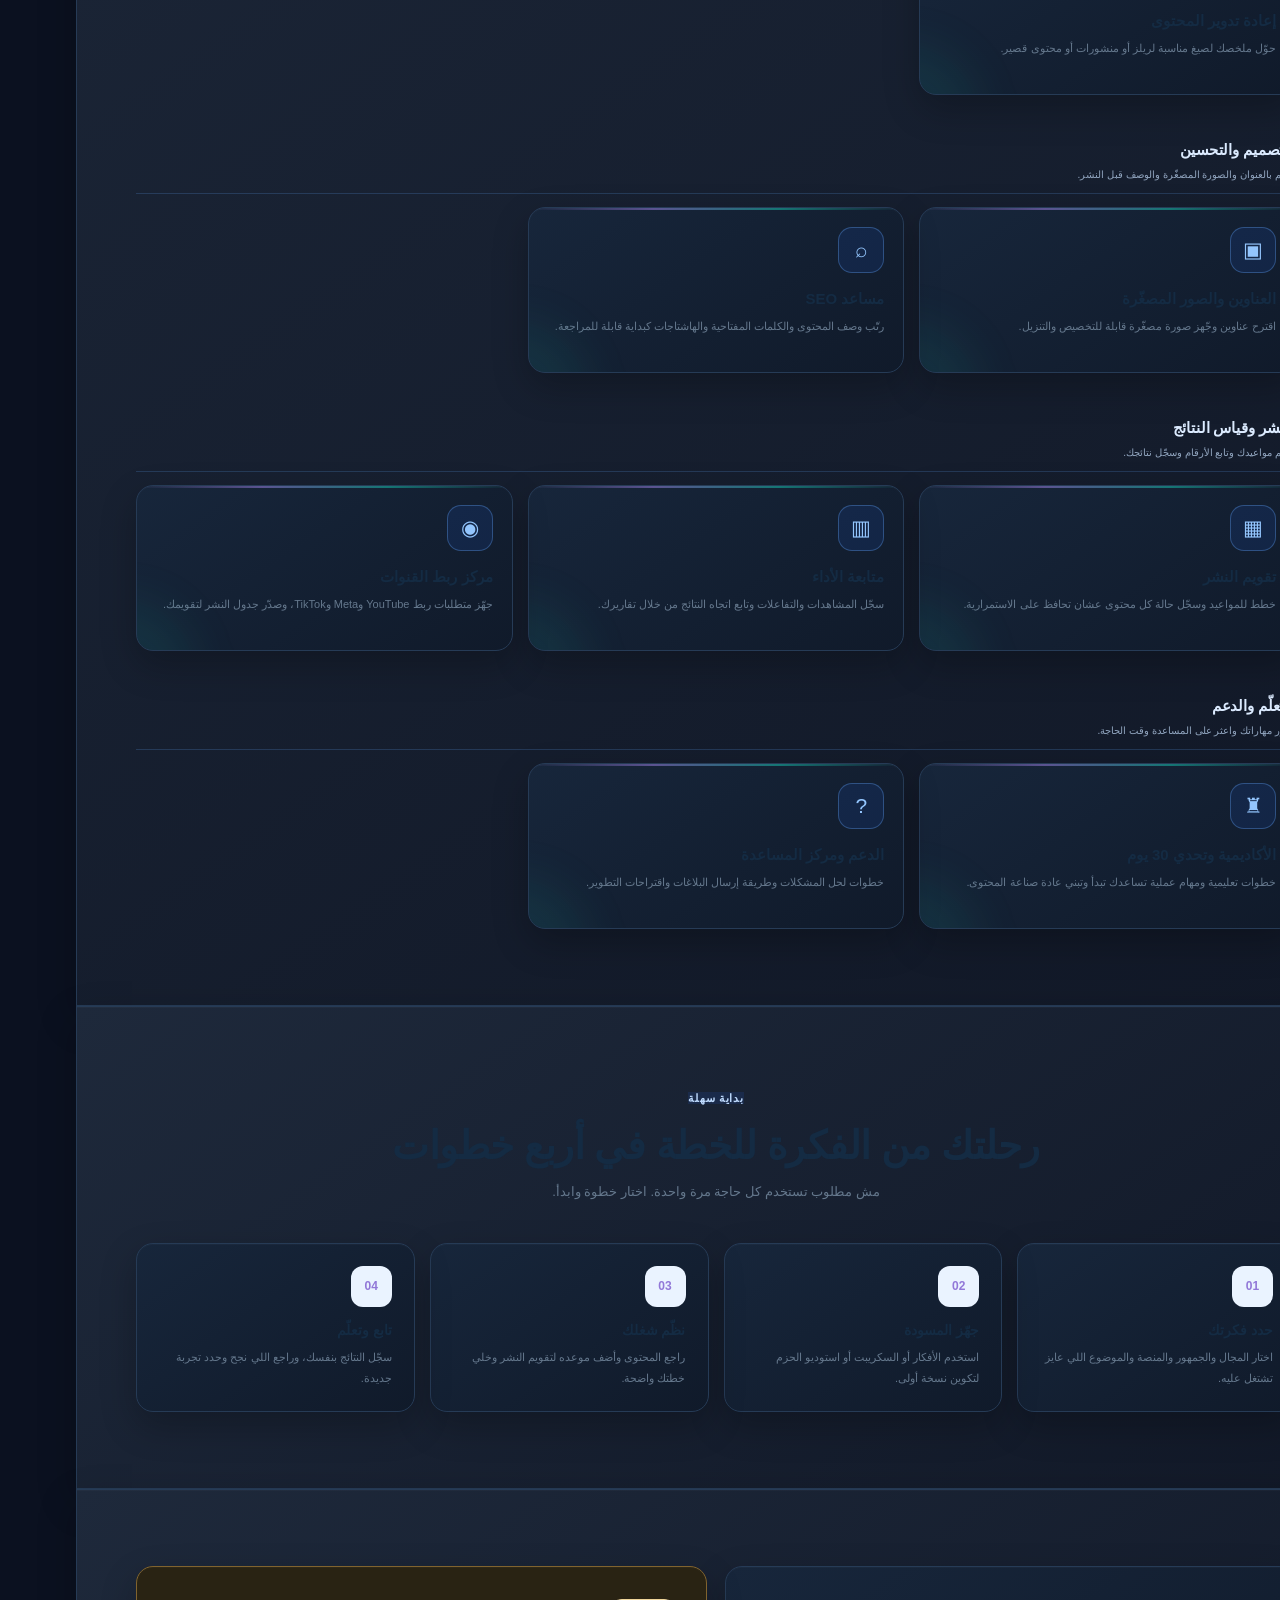
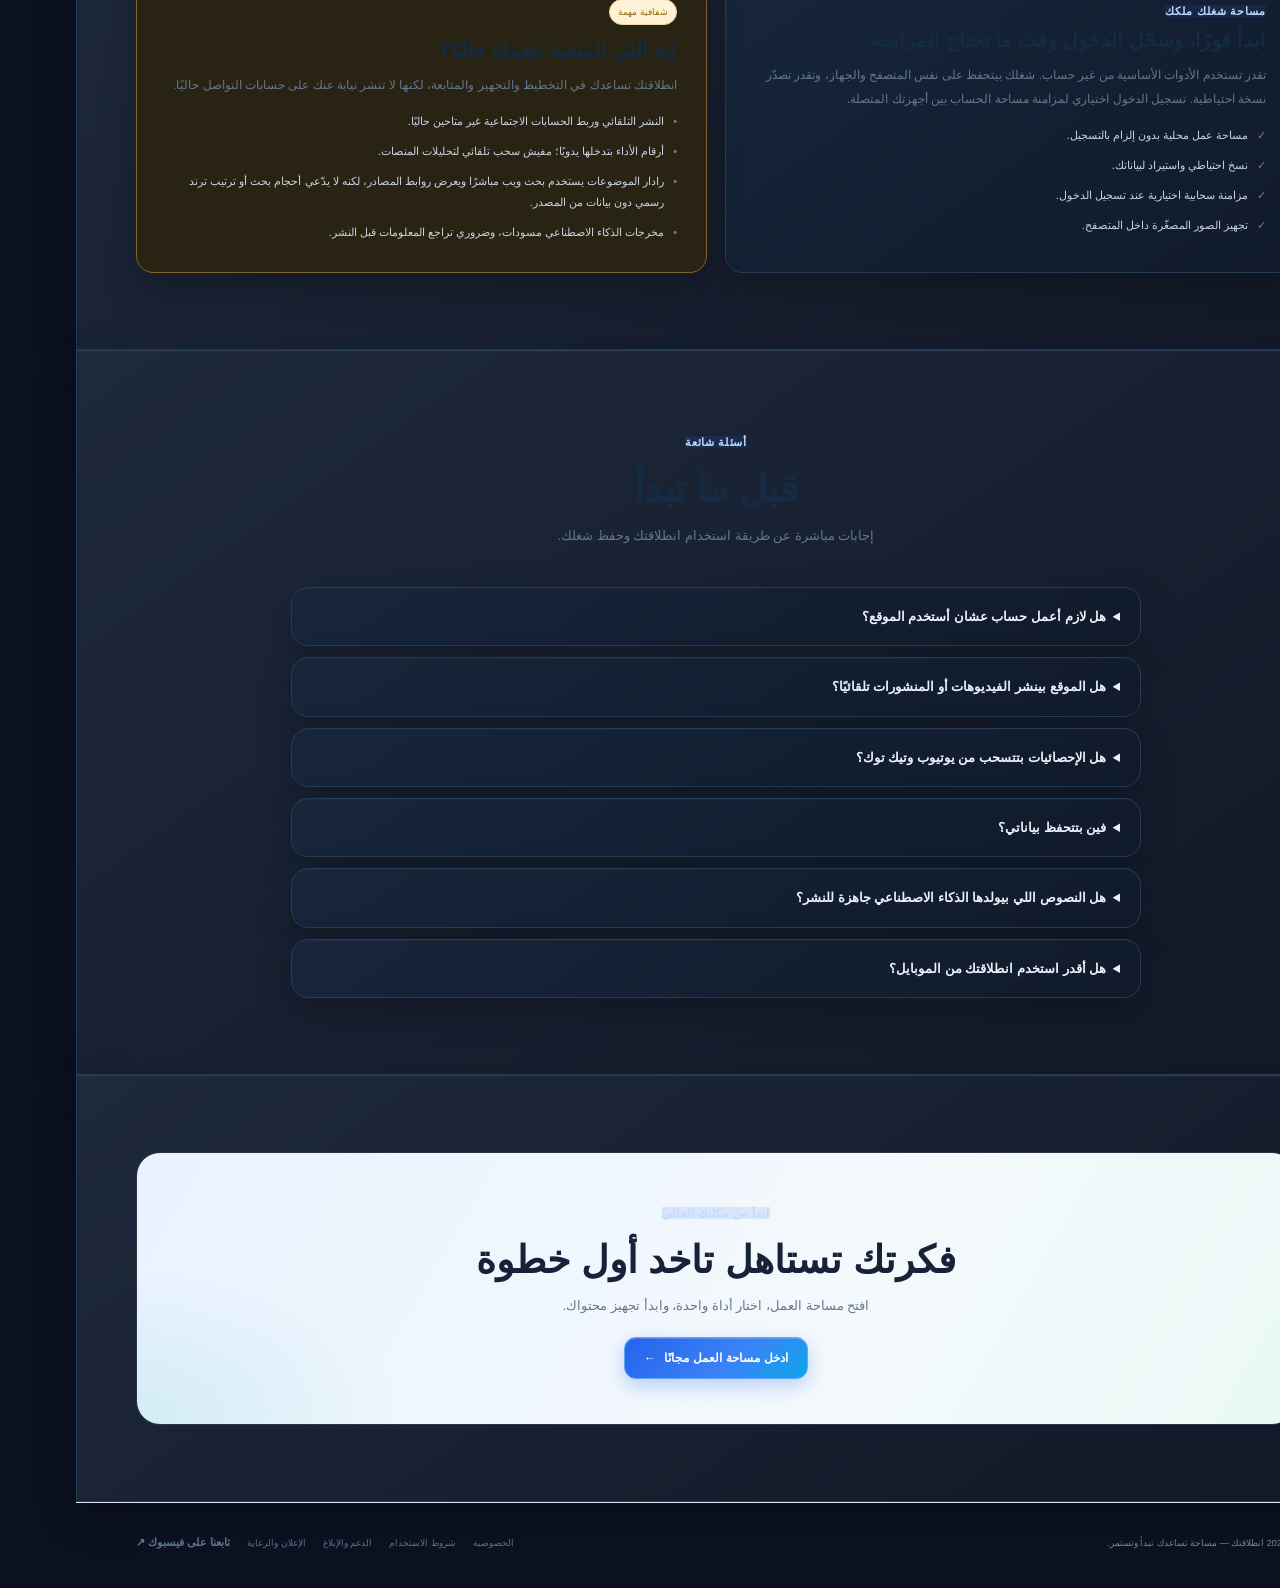
==== commit 37de1e47: "Load button system on homepage" ====
--- a/index.html
+++ b/index.html
@@ -208,6 +208,7 @@
 </style>
  <link rel="stylesheet" href="./design-system.css?v=20261120-organized-dark-1">
 <script>try{if(localStorage.getItem("entelaqtak-language-v1")==="en"){document.documentElement.lang="en";document.documentElement.dir="ltr";}}catch(e){}</script>
+ <link rel="stylesheet" href="./button-system.css?v=20261120-buttons-1">
 </head>
 <body>
 <a class="skip-link" href="#main-content">تخطي إلى المحتوى الرئيسي</a>
--- a/design-system.css
+++ b/design-system.css
@@ -1239,3 +1239,160 @@
  .main>.top .workspace-home-link{grid-column:2;grid-row:2}
  .main>.top .language-toggle{grid-column:1;grid-row:2;justify-self:start}
 }
+
+
+/* ═══════════════════════════════════════════════════════════════
+   ENTELAQTAK BLUE POLISH — unified dark navy surfaces and blue actions
+   This final layer intentionally resolves conflicting legacy palettes.
+   ═══════════════════════════════════════════════════════════════ */
+:root{
+ color-scheme:dark!important;
+ --bg:#0B1120!important;--surface:#111C2D!important;--surface2:#17263B!important;
+ --panel:#121F32!important;--line:#263B56!important;--text:#EAF1FB!important;
+ --muted:#9AAEC6!important;
+ --action:#2563EB!important;--action-hover:#1D4ED8!important;--action-pressed:#1E40AF!important;
+ --theme-primary:#2563EB!important;--theme-secondary:#38BDF8!important;
+ --theme-primary-rgb:37,99,235!important;--theme-secondary-rgb:56,189,248!important;
+ --accent:#2563EB!important;--accent2:#38BDF8!important;
+ --workspace-violet:#2563EB!important;--workspace-mint:#38BDF8!important;
+ --shadow:0 22px 60px rgba(0,0,0,.38)!important;
+}
+html{color-scheme:dark!important;background:#0B1120!important;scroll-padding-top:92px}
+body{
+ background-color:#0B1120!important;
+ background-image:radial-gradient(900px 520px at 92% -12%,rgba(37,99,235,.13),transparent 64%),radial-gradient(720px 460px at 0 44%,rgba(56,189,248,.055),transparent 68%)!important;
+ color:#EAF1FB!important;
+}
+::selection{background:rgba(59,130,246,.42)!important;color:#fff!important}
+a{color:#BBD4FF}a:hover{color:#60A5FA!important}
+a:focus-visible,button:focus-visible,input:focus-visible,select:focus-visible,textarea:focus-visible,summary:focus-visible,[role="button"]:focus-visible{
+ outline:2px solid #60A5FA!important;outline-offset:3px;
+}
+button,.btn,.button,.contact,.btn-primary,.btn:not(.alt):not(.ghost),.button:not(.ghost),
+a.btn,a.button,input[type="button"],input[type="submit"],input[type="reset"],[role="button"]{
+ color:#fff!important;background:linear-gradient(115deg,#2563EB,#3B82F6)!important;
+ border:1px solid #60A5FA!important;box-shadow:0 8px 22px rgba(37,99,235,.24)!important;
+ text-shadow:none!important;
+ transition:background .18s ease,border-color .18s ease,box-shadow .18s ease,transform .18s ease,filter .18s ease!important;
+}
+button:hover,.btn:hover,.button:hover,.contact:hover,.btn-primary:hover,a.btn:hover,a.button:hover,
+input[type="button"]:hover,input[type="submit"]:hover,input[type="reset"]:hover,[role="button"]:hover{
+ color:#fff!important;background:linear-gradient(115deg,#1D4ED8,#2563EB)!important;
+ border-color:#93C5FD!important;box-shadow:0 11px 28px rgba(37,99,235,.34)!important;filter:none!important;transform:translateY(-1px);
+}
+button:active,.btn:active,.button:active,.contact:active,a.btn:active,a.button:active,
+input[type="button"]:active,input[type="submit"]:active,input[type="reset"]:active,[role="button"]:active{
+ background:#1E40AF!important;border-color:#BFDBFE!important;transform:translateY(0);
+}
+button:disabled,button[disabled],.btn:disabled,input:disabled,select:disabled,textarea:disabled,[aria-disabled="true"]{
+ opacity:.48!important;cursor:not-allowed!important;filter:saturate(.6)!important;box-shadow:none!important;transform:none!important;
+}
+button.alt,button.ghost,button.secondary,.btn.alt,.btn.ghost,.btn-secondary,.button.ghost,.button.secondary,.mini,.social-top-link{
+ color:#CFE0FA!important;background:rgba(37,99,235,.09)!important;border:1px solid rgba(96,165,250,.38)!important;box-shadow:none!important;
+}
+button.alt:hover,button.ghost:hover,button.secondary:hover,.btn.alt:hover,.btn.ghost:hover,.btn-secondary:hover,
+.button.ghost:hover,.button.secondary:hover,.mini:hover,.social-top-link:hover{
+ color:#fff!important;background:rgba(37,99,235,.2)!important;border-color:#60A5FA!important;box-shadow:0 8px 20px rgba(37,99,235,.15)!important;
+}
+button.danger,.btn-danger,.danger button,button[data-variant="danger"]{
+ background:linear-gradient(115deg,#B91C1C,#DC2626)!important;border-color:#F87171!important;color:#fff!important;
+}
+button.danger:hover,.btn-danger:hover,.danger button:hover,button[data-variant="danger"]:hover{
+ background:linear-gradient(115deg,#991B1B,#B91C1C)!important;border-color:#FCA5A5!important;
+}
+.nav button,.sidebar .nav button,.nav button.nav-item-organized,#nav button[data-view]{
+ color:#B6C6DD!important;background:transparent!important;border:1px solid transparent!important;
+ box-shadow:none!important;text-shadow:none!important;transform:none!important;
+}
+.nav button:hover,.sidebar .nav button:hover,.nav button.nav-item-organized:hover,#nav button[data-view]:hover{
+ color:#EAF3FF!important;background:rgba(59,130,246,.10)!important;border-color:rgba(96,165,250,.2)!important;box-shadow:none!important;
+}
+.nav button.active,.sidebar .nav button.nav-item-organized.active,#nav button.active{
+ color:#fff!important;background:linear-gradient(100deg,rgba(37,99,235,.25),rgba(37,99,235,.09))!important;
+ border-color:rgba(96,165,250,.48)!important;box-shadow:inset -3px 0 0 #3B82F6!important;
+}
+.nav button i,.nav button.nav-item-organized i{color:#93C5FD!important;background:rgba(37,99,235,.12)!important;border-color:rgba(96,165,250,.22)!important}
+.iconbtn,button.iconbtn,.theme-toggle,button.theme-toggle,.menu-toggle,button.menu-toggle,.theme-close,button.theme-close{
+ color:#BFDBFE!important;background:#14243B!important;border:1px solid #31517A!important;box-shadow:none!important;
+}
+.iconbtn:hover,.theme-toggle:hover,.menu-toggle:hover,.theme-close:hover{background:#1B3557!important;border-color:#60A5FA!important;color:#fff!important}
+.panel,.card,.stat,.feature,.step,.info-panel,.faq details,.hero-side,.hero-main,.preview-shell,.preview-window,
+.preview-stat,.preview-card,.quick button,.idea,.saveditem,.calendaritem,.metric,.challenge label,.start-path,
+.start-step,.focuspanel,.result,.side-note,.theme-panel,.account-flow-card,.enhance-card,.modal,.dialog,
+.dropdown-menu,.popover,.menu,main .section,main .card{
+ color:#EAF1FB!important;border-color:#263B56!important;background-color:#111C2D!important;
+ box-shadow:0 14px 36px rgba(0,0,0,.24),inset 0 1px 0 rgba(255,255,255,.025)!important;
+}
+.panel,.card,.stat,.feature,.step,.info-panel,.faq details,.hero-side,.hero-main,.preview-shell,.preview-window,
+.preview-stat,.preview-card,.quick button,.idea,.saveditem,.calendaritem,.metric,.challenge label,.start-path,
+.start-step,.focuspanel,.result,.account-flow-card,.enhance-card{
+ background-image:linear-gradient(145deg,#17263B,#101A2A)!important;
+}
+.site-header,.top,.topbar,.sidebar{
+ color:#EAF1FB!important;background:rgba(13,24,41,.96)!important;border-color:#263B56!important;
+ box-shadow:0 12px 32px rgba(0,0,0,.22)!important;
+}
+.brand-mark,.brandmark,.workspace-mark{
+ background:linear-gradient(135deg,#2563EB,#38BDF8)!important;color:#fff!important;box-shadow:0 8px 24px rgba(37,99,235,.28)!important;
+}
+.eyebrow,.kicker,.crumb:before,.feature-icon,.statico,.quick button em,.datebox,.badge,.pill,.enhance-pill{
+ color:#BFDBFE!important;border-color:rgba(96,165,250,.34)!important;background-color:rgba(37,99,235,.12)!important;
+}
+.navlabel,.nav .nav-group-label{color:#8298B5!important;border-color:rgba(96,165,250,.16)!important}
+h1 span,.hero-main h1 span{background:linear-gradient(100deg,#fff,#93C5FD 76%)!important;background-clip:text!important;-webkit-background-clip:text!important;color:transparent!important}
+.feature:hover,.step:hover,.panel:hover,.card:hover{border-color:rgba(96,165,250,.48)!important}
+.feature-icon,.workspace-live,.datebox small,.status.progress{color:#93C5FD!important}
+.bar,.progress-track,.fake-line{background:#22344E!important}
+.bar span,.barfill,.fake-line i{background:linear-gradient(90deg,#2563EB,#38BDF8)!important}
+input:not([type="checkbox"]):not([type="radio"]):not([type="color"]),select,textarea,.control,.tool-search,
+.field input,.field select,.field textarea,#view-settings input,#view-settings select{
+ color:#EAF1FB!important;background:#0B1627!important;border-color:#304966!important;
+}
+select option{color:#EAF1FB!important;background:#111C2D!important}
+input::placeholder,textarea::placeholder,.field input::placeholder,.field textarea::placeholder{color:#8297B2!important;opacity:1}
+input:hover,select:hover,textarea:hover,.field input:hover,.field select:hover,.field textarea:hover{border-color:#45678F!important}
+input:focus,select:focus,textarea:focus,.field input:focus,.field select:focus,.field textarea:focus,.control:focus,.tool-search:focus-within{
+ border-color:#60A5FA!important;box-shadow:0 0 0 3px rgba(59,130,246,.18)!important;outline:none!important;
+}
+.toast{color:#EFF6FF!important;background:#14243B!important;border:1px solid #31517A!important}
+.note,.alert,.notice{color:#DBEAFE!important;background:#12243B!important;border-color:#31517A!important}
+.caution{color:#FDE68A!important;background:#292313!important;border-color:#80632E!important}
+.status.ok,.status.done,.hub-account-status.is-saved{color:#86EFAC!important;background:rgba(22,163,74,.12)!important;border-color:rgba(74,222,128,.32)!important}
+.status.progress{color:#93C5FD!important;background:rgba(37,99,235,.13)!important;border-color:rgba(96,165,250,.34)!important}
+.status.plan,.hub-account-status{color:#FCD34D!important;background:rgba(245,158,11,.11)!important;border-color:rgba(245,158,11,.3)!important}
+.feature-group-heading{border-color:rgba(96,165,250,.2)!important}
+.feature-group-heading h3{color:#DBEAFE!important}.feature-group-heading p{color:#91A5BF!important}
+.theme-panel{border:1px solid #31517A!important;border-radius:18px!important}.theme-preset{min-height:44px}
+.theme-swatch{display:inline-block;width:18px;height:18px;border-radius:50%;border:1px solid rgba(255,255,255,.45)}
+.theme-swatch.aurora{background:linear-gradient(135deg,#2563EB,#38BDF8)!important}
+.theme-swatch.ocean{background:linear-gradient(135deg,#0EA5E9,#2563EB)!important}
+.theme-swatch.sunset{background:linear-gradient(135deg,#4F46E5,#60A5FA)!important}
+.theme-swatch.emerald{background:linear-gradient(135deg,#0F766E,#38BDF8)!important}
+.theme-swatch.rose{background:linear-gradient(135deg,#3B82F6,#818CF8)!important}
+.theme-swatch.sapphire{background:linear-gradient(135deg,#1D4ED8,#22D3EE)!important}
+#view-settings button,#view-settings button.primary,#view-settings button.danger,.lang button,.theme-panel button,
+.theme-panel-footer button,.cp-output button,.cp-foot button,button.primary,button.secondary,button.text-btn,button.small{border-color:#60A5FA!important}
+#view-settings button:focus-visible,.theme-panel button:focus-visible,.cp-output button:focus-visible{outline-color:#93C5FD!important}
+@media(max-width:1050px){.app{grid-template-columns:230px minmax(0,1fr)!important}.main{padding-inline:clamp(14px,2.2vw,26px)!important}.main>.top{gap:9px}.main>.top .topactions{flex-wrap:wrap}}
+@media(max-width:760px){
+ .app{display:block!important;min-height:100svh}
+ .sidebar{position:fixed!important;right:0!important;left:0!important;bottom:0!important;top:auto!important;z-index:80!important;height:auto!important;max-height:92px!important;overflow:visible!important;padding:6px 7px calc(7px + env(safe-area-inset-bottom))!important;border-left:0!important;border-top:1px solid #263B56!important;background:rgba(8,17,31,.96)!important;backdrop-filter:blur(18px)}
+ #nav{display:flex!important;justify-content:flex-start!important;gap:5px!important;overflow-x:auto!important;overflow-y:hidden!important;scrollbar-width:none!important;overscroll-behavior-x:contain;scroll-snap-type:x proximity;padding:0 2px!important}
+ #nav::-webkit-scrollbar{display:none}
+ #nav button.nav-item-organized{flex:0 0 70px!important;width:70px!important;min-width:70px!important;min-height:59px!important;padding:5px 3px!important;border-radius:11px!important;display:flex!important;flex-direction:column!important;align-items:center!important;justify-content:center!important;gap:2px!important;font-size:8px!important;white-space:normal!important;text-align:center;scroll-snap-align:center}
+ #nav button.nav-item-organized i{width:25px!important;height:24px!important;flex-basis:24px!important;font-size:15px!important}
+ .main{padding:14px 13px calc(112px + env(safe-area-inset-bottom))!important}
+ .main>.top{position:sticky;top:6px;z-index:30;display:flex;flex-direction:column;align-items:stretch;gap:8px!important;padding:11px!important;border-radius:15px!important}
+ .main>.top .topactions{display:grid!important;grid-template-columns:minmax(0,1fr) auto auto auto;gap:6px!important;width:100%}
+ .main>.top .tool-search{grid-column:1/-1;width:100%!important;min-width:0!important}
+ .main>.top .topactions>.pill{display:none!important}
+ .main>.top .social-top-link{justify-content:center;padding:6px 8px!important}
+ .main>.top .language-toggle{min-width:75px}.main>.top .theme-toggle{width:37px;height:37px}
+ .feature-catalog{grid-template-columns:repeat(2,minmax(0,1fr))!important}.feature-catalog .feature{min-height:142px!important}
+}
+@media(max-width:420px){
+ .main>.top .topactions{grid-template-columns:minmax(0,1fr) auto auto!important}
+ .main>.top .theme-control-wrap{grid-column:3;grid-row:2}.main>.top .workspace-home-link{grid-column:2;grid-row:2}
+ .main>.top .language-toggle{grid-column:1;grid-row:2;justify-self:start}.feature-catalog{grid-template-columns:minmax(0,1fr)!important}
+}
+@media(prefers-reduced-motion:reduce){*,*::before,*::after{scroll-behavior:auto!important;animation-duration:.01ms!important;transition-duration:.01ms!important}}
--- a/button-system.css
+++ b/button-system.css
@@ -0,0 +1,222 @@
+/* Entelaqtak Button System — consistent hierarchy, visibility and feedback */
+:root{
+ --btn-primary:#2563EB;
+ --btn-primary-hover:#1D4ED8;
+ --btn-primary-pressed:#1E40AF;
+ --btn-secondary:#17263B;
+ --btn-secondary-hover:#203A5C;
+ --btn-line:#4774AC;
+ --btn-focus:#93C5FD;
+ --btn-danger:#B91C1C;
+}
+button,input[type="button"],input[type="submit"],input[type="reset"],
+.btn,.button,a.btn,a.button,[role="button"]{
+ font-family:inherit!important;
+ font-weight:800!important;
+ letter-spacing:.08px;
+ line-height:1.35!important;
+ text-decoration:none!important;
+ border-radius:12px!important;
+ border-width:1px!important;
+ border-style:solid!important;
+ cursor:pointer;
+ -webkit-tap-highlight-color:transparent;
+ user-select:none;
+}
+body button:not(.ghost):not(.alt):not(.secondary):not(.danger):not(.nav-item-organized):not(.quick button):not(.start-step):not(.theme-preset):not(.iconbtn):not(.theme-toggle):not(.theme-close):not(.menu-toggle):not(.mini):not(.text-btn):not(.challenge-filters button),
+body input[type="button"],body input[type="submit"],body input[type="reset"],
+body .btn:not(.ghost):not(.alt):not(.secondary),body .button:not(.ghost):not(.alt):not(.secondary),
+body a.btn:not(.ghost):not(.alt):not(.secondary),body a.button:not(.ghost):not(.alt):not(.secondary),
+body [role="button"]:not(.ghost):not(.alt):not(.secondary){
+ color:#fff!important;
+ background:linear-gradient(135deg,#2563EB 0%,#3B82F6 58%,#0EA5E9 100%)!important;
+ background-color:#2563EB!important;
+ border-color:#60A5FA!important;
+ box-shadow:0 7px 19px rgba(37,99,235,.28),inset 0 1px 0 rgba(255,255,255,.18)!important;
+ text-shadow:0 1px 1px rgba(0,0,0,.16);
+}
+body button:not(.nav-item-organized):not(.quick button):not(.start-step):not(.theme-preset):not(.iconbtn):not(.theme-toggle):not(.theme-close):not(.menu-toggle):not(.mini):not(.text-btn):not(.challenge-filters button):not(.ghost):not(.alt):not(.secondary):not(.danger):hover,
+body input[type="button"]:hover,body input[type="submit"]:hover,body input[type="reset"]:hover,
+body .btn:not(.ghost):not(.alt):not(.secondary):hover,body .button:not(.ghost):not(.alt):not(.secondary):hover,
+body a.btn:not(.ghost):not(.alt):not(.secondary):hover,body a.button:not(.ghost):not(.alt):not(.secondary):hover,
+body [role="button"]:not(.ghost):not(.alt):not(.secondary):hover{
+ color:#fff!important;
+ background:linear-gradient(135deg,#1D4ED8 0%,#2563EB 58%,#0284C7 100%)!important;
+ border-color:#93C5FD!important;
+ box-shadow:0 10px 26px rgba(37,99,235,.38),inset 0 1px 0 rgba(255,255,255,.2)!important;
+ filter:none!important;
+ transform:translateY(-2px);
+}
+body button:active,body input[type="button"]:active,body input[type="submit"]:active,
+body input[type="reset"]:active,body .btn:active,body .button:active,body [role="button"]:active{
+ transform:translateY(0) scale(.985)!important;
+ background:#1E40AF!important;
+ border-color:#BFDBFE!important;
+ box-shadow:0 3px 9px rgba(37,99,235,.25),inset 0 2px 5px rgba(0,0,0,.18)!important;
+}
+body button:focus-visible,body input[type="button"]:focus-visible,body input[type="submit"]:focus-visible,
+body input[type="reset"]:focus-visible,body .btn:focus-visible,body .button:focus-visible,
+body [role="button"]:focus-visible{
+ outline:3px solid var(--btn-focus)!important;
+ outline-offset:3px!important;
+ box-shadow:0 0 0 5px rgba(59,130,246,.18),0 8px 22px rgba(37,99,235,.2)!important;
+}
+body button:disabled,body button[disabled],body button[aria-disabled="true"],
+body button[aria-busy="true"],body input:disabled,body .btn[aria-disabled="true"],
+body .button[aria-disabled="true"],body [role="button"][aria-disabled="true"]{
+ color:#8394AA!important;
+ background:#202C3E!important;
+ border-color:#35465E!important;
+ box-shadow:none!important;
+ opacity:.72!important;
+ cursor:not-allowed!important;
+ filter:grayscale(.35)!important;
+ transform:none!important;
+}
+body button.ghost,body button.alt,body button.secondary,
+body .btn.ghost,body .btn.alt,body .btn.secondary,
+body .btn-secondary,body .button.ghost,body .button.alt,body .button.secondary,
+body a.btn-secondary,body .mini,body .text-btn,body .social-top-link,
+body .language-toggle{
+ color:#DCEBFF!important;
+ background:linear-gradient(145deg,#17263B,#111D30)!important;
+ background-color:#17263B!important;
+ border-color:#42658F!important;
+ box-shadow:0 5px 14px rgba(0,0,0,.2),inset 0 1px 0 rgba(255,255,255,.045)!important;
+ text-shadow:none!important;
+}
+body button.ghost:hover,body button.alt:hover,body button.secondary:hover,
+body .btn.ghost:hover,body .btn.alt:hover,body .btn.secondary:hover,
+body .btn-secondary:hover,body .button.ghost:hover,body .button.alt:hover,
+body .button.secondary:hover,body a.btn-secondary:hover,body .mini:hover,
+body .text-btn:hover,body .social-top-link:hover,body .language-toggle:hover{
+ color:#fff!important;
+ background:linear-gradient(145deg,#203A5C,#172B46)!important;
+ border-color:#60A5FA!important;
+ box-shadow:0 8px 19px rgba(37,99,235,.18)!important;
+ transform:translateY(-1px);
+}
+body button.ghost:active,body button.alt:active,body button.secondary:active,
+body .btn.ghost:active,body .btn.alt:active,body .btn-secondary:active,
+body .mini:active,body .text-btn:active{
+ background:#14243A!important;transform:scale(.985)!important;
+}
+body button.danger,body .btn-danger,body .btn.danger,body .button.danger,
+body .danger button,body button[data-variant="danger"]{
+ color:#fff!important;
+ background:linear-gradient(135deg,#B91C1C,#EF4444)!important;
+ border-color:#F87171!important;
+ box-shadow:0 7px 18px rgba(185,28,28,.24)!important;
+}
+body button.danger:hover,body .btn-danger:hover,body .btn.danger:hover,
+body .button.danger:hover,body .danger button:hover,body button[data-variant="danger"]:hover{
+ background:linear-gradient(135deg,#991B1B,#DC2626)!important;
+ border-color:#FCA5A5!important;
+ box-shadow:0 10px 22px rgba(185,28,28,.3)!important;
+}
+body button.success,body .btn-success,body .button.success{
+ color:#fff!important;background:linear-gradient(135deg,#047857,#10B981)!important;
+ border-color:#34D399!important;box-shadow:0 7px 18px rgba(5,150,105,.22)!important;
+}
+body button.iconbtn,body .iconbtn,body button.theme-toggle,body .theme-toggle,
+body button.theme-close,body .theme-close,body button.menu-toggle,body .menu-toggle{
+ display:inline-grid!important;
+ place-items:center!important;
+ flex:0 0 auto;
+ width:42px!important;
+ min-width:42px!important;
+ height:42px!important;
+ min-height:42px!important;
+ padding:0!important;
+ border-radius:12px!important;
+ color:#DCEBFF!important;
+ background:linear-gradient(145deg,#172B45,#101C2D)!important;
+ border:1px solid #42658F!important;
+ box-shadow:0 5px 15px rgba(0,0,0,.22),inset 0 1px 0 rgba(255,255,255,.06)!important;
+ font-size:17px!important;
+}
+body button.iconbtn:hover,body .iconbtn:hover,body button.theme-toggle:hover,
+body .theme-toggle:hover,body button.theme-close:hover,body .theme-close:hover,
+body button.menu-toggle:hover,body .menu-toggle:hover{
+ color:#fff!important;background:linear-gradient(145deg,#244A78,#17365A)!important;
+ border-color:#60A5FA!important;box-shadow:0 8px 20px rgba(37,99,235,.24)!important;
+}
+body button.theme-close,body .theme-close{width:36px!important;min-width:36px!important;height:36px!important;min-height:36px!important}
+body .quick button,body button.start-step,body .start-step{
+ display:flex;
+ flex-direction:column;
+ align-items:flex-start;
+ justify-content:flex-start;
+ gap:8px;
+ width:100%;
+ min-height:112px;
+ padding:15px!important;
+ text-align:start!important;
+ white-space:normal;
+ color:#EAF2FF!important;
+ background:linear-gradient(145deg,#172A43,#111E31)!important;
+ border:1px solid #35577F!important;
+ border-radius:16px!important;
+ box-shadow:0 8px 20px rgba(0,0,0,.2),inset 0 1px 0 rgba(255,255,255,.035)!important;
+}
+body .quick button:hover,body button.start-step:hover,body .start-step:hover{
+ color:#fff!important;background:linear-gradient(145deg,#203F63,#142B46)!important;
+ border-color:#60A5FA!important;box-shadow:0 12px 26px rgba(37,99,235,.2)!important;
+ transform:translateY(-2px);
+}
+body .quick button em,body .start-step .start-step-number{
+ color:#BFDBFE!important;background:rgba(37,99,235,.2)!important;
+ border:1px solid rgba(96,165,250,.38)!important;
+}
+body .theme-preset,body button.theme-preset{
+ display:flex;align-items:center;justify-content:flex-start;gap:10px;
+ width:100%;min-height:44px;padding:9px 12px!important;
+ color:#DCEBFF!important;background:linear-gradient(145deg,#17263B,#111D30)!important;
+ border:1px solid #35577F!important;border-radius:11px!important;box-shadow:none!important;
+ text-align:start;
+}
+body .theme-preset:hover,body button.theme-preset:hover{
+ color:#fff!important;background:#203A5C!important;border-color:#60A5FA!important;
+ transform:translateY(-1px);
+}
+body .theme-preset[aria-pressed="true"]{
+ color:#fff!important;background:linear-gradient(120deg,rgba(37,99,235,.35),rgba(14,165,233,.15))!important;
+ border-color:#60A5FA!important;box-shadow:inset 3px 0 0 #3B82F6,0 5px 15px rgba(37,99,235,.15)!important;
+}
+body .challenge-filters button{
+ color:#CAD9EC!important;background:#14243A!important;border:1px solid #344C6D!important;
+ box-shadow:none!important;border-radius:999px!important;padding:7px 13px!important;min-height:34px!important;
+}
+body .challenge-filters button.active,body .challenge-filters button[aria-pressed="true"]{
+ color:#fff!important;background:linear-gradient(135deg,#2563EB,#3B82F6)!important;
+ border-color:#60A5FA!important;box-shadow:0 5px 13px rgba(37,99,235,.22)!important;
+}
+body #nav button,body .nav button,body .sidebar button.nav-item-organized{
+ color:#B6C6DD!important;background:transparent!important;border:1px solid transparent!important;
+ box-shadow:none!important;text-shadow:none!important;transform:none!important;
+}
+body #nav button:hover,body .nav button:hover,body .sidebar button.nav-item-organized:hover{
+ color:#EAF3FF!important;background:rgba(59,130,246,.1)!important;
+ border-color:rgba(96,165,250,.2)!important;box-shadow:none!important;
+}
+body #nav button.active,body .nav button.active,body .sidebar button.nav-item-organized.active{
+ color:#fff!important;background:linear-gradient(100deg,rgba(37,99,235,.25),rgba(37,99,235,.09))!important;
+ border-color:rgba(96,165,250,.48)!important;box-shadow:inset -3px 0 0 #3B82F6!important;
+}
+body #nav button i,body .nav button i{color:#93C5FD!important}
+body button.small,body .btn.small,body .mini,body .text-btn{
+ min-height:34px!important;padding:6px 10px!important;border-radius:9px!important;font-size:10px!important;
+}
+body button svg,body .btn svg,body .button svg,body [role="button"] svg{
+ width:1.1em;height:1.1em;flex:0 0 auto;stroke-width:2;vertical-align:middle;
+}
+body button .icon,body .btn .icon,body .button .icon{display:inline-grid;place-items:center;flex:0 0 auto}
+@media(max-width:760px){
+ body button:not(.nav button),body .btn,body .button,body [role="button"]{touch-action:manipulation}
+ body .quick button,body button.start-step,body .start-step{min-height:104px}
+ body button.iconbtn,body .iconbtn,body button.theme-toggle,body .theme-toggle,
+ body button.menu-toggle,body .menu-toggle{width:42px!important;min-width:42px!important;height:42px!important;min-height:42px!important}
+}
+@media(prefers-reduced-motion:reduce){
+ button,.btn,.button,a.btn,a.button,[role="button"]{transition:none!important;animation:none!important}
+}
